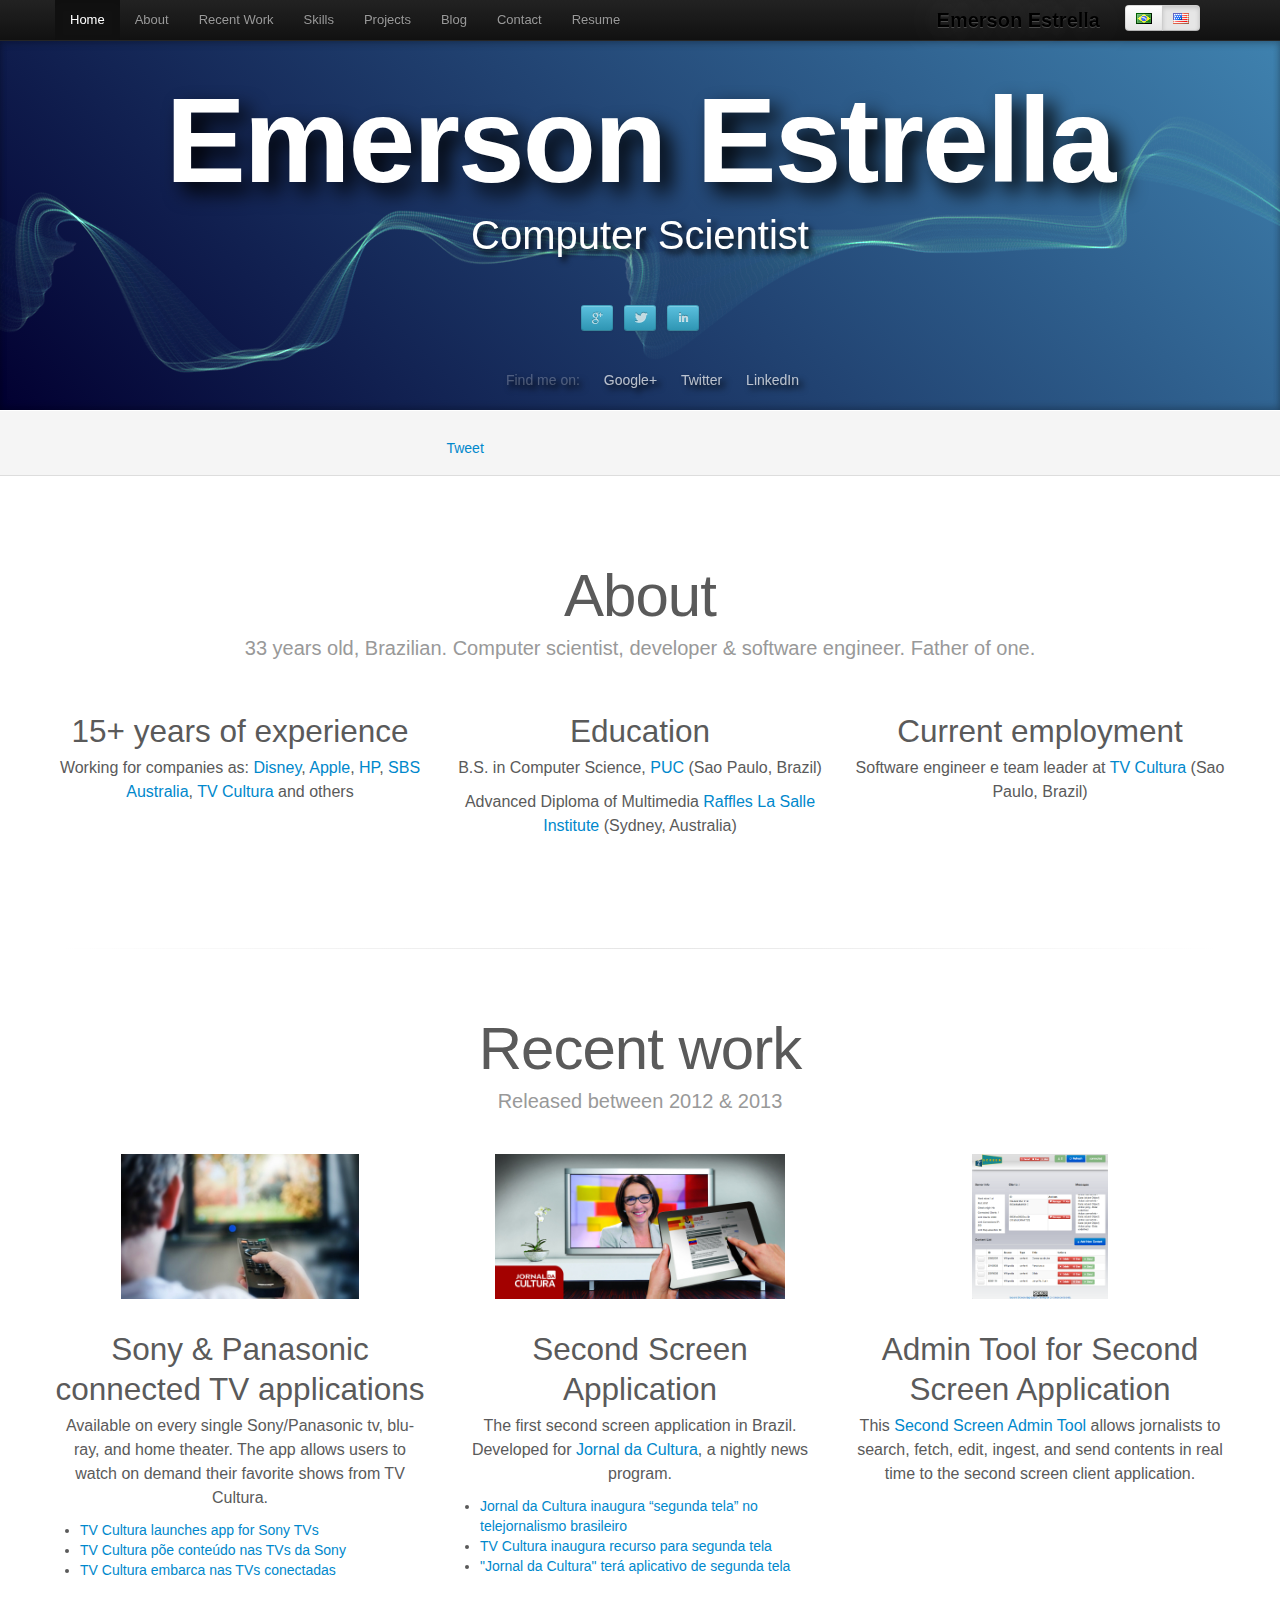
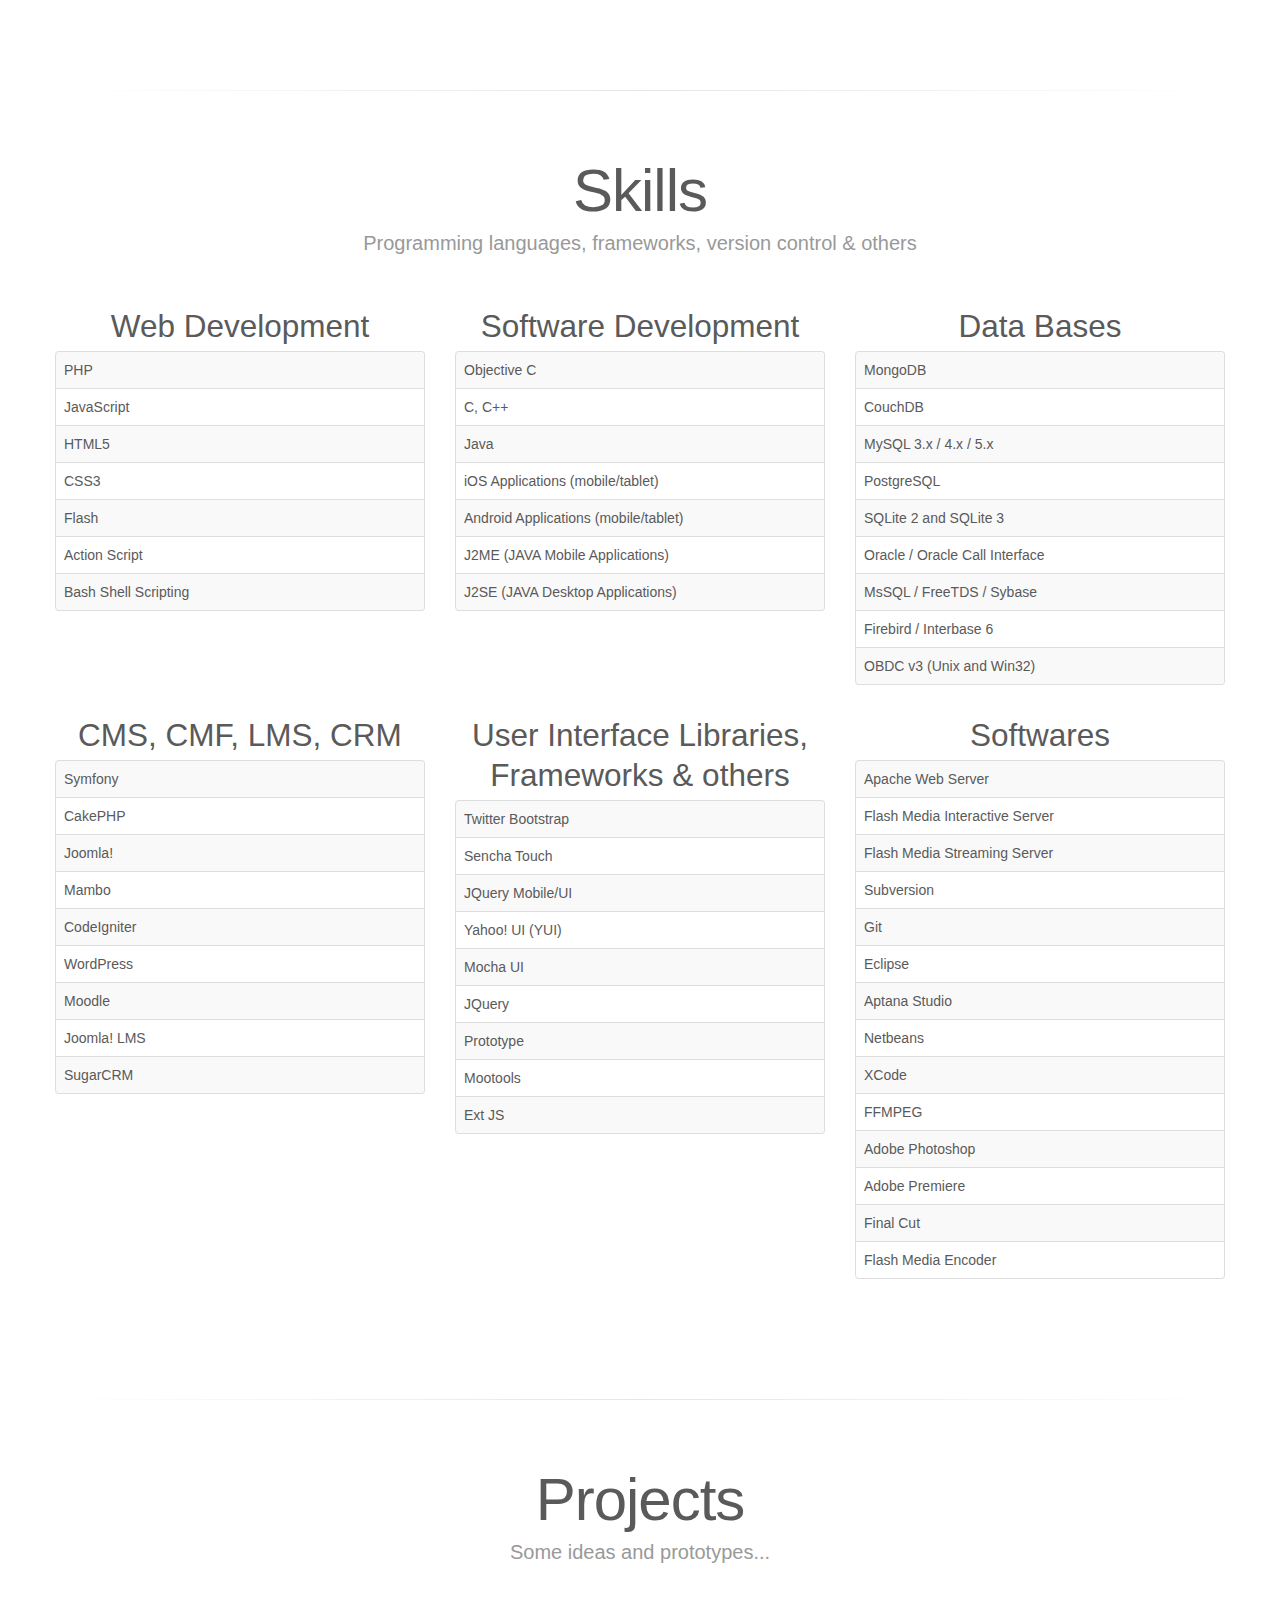
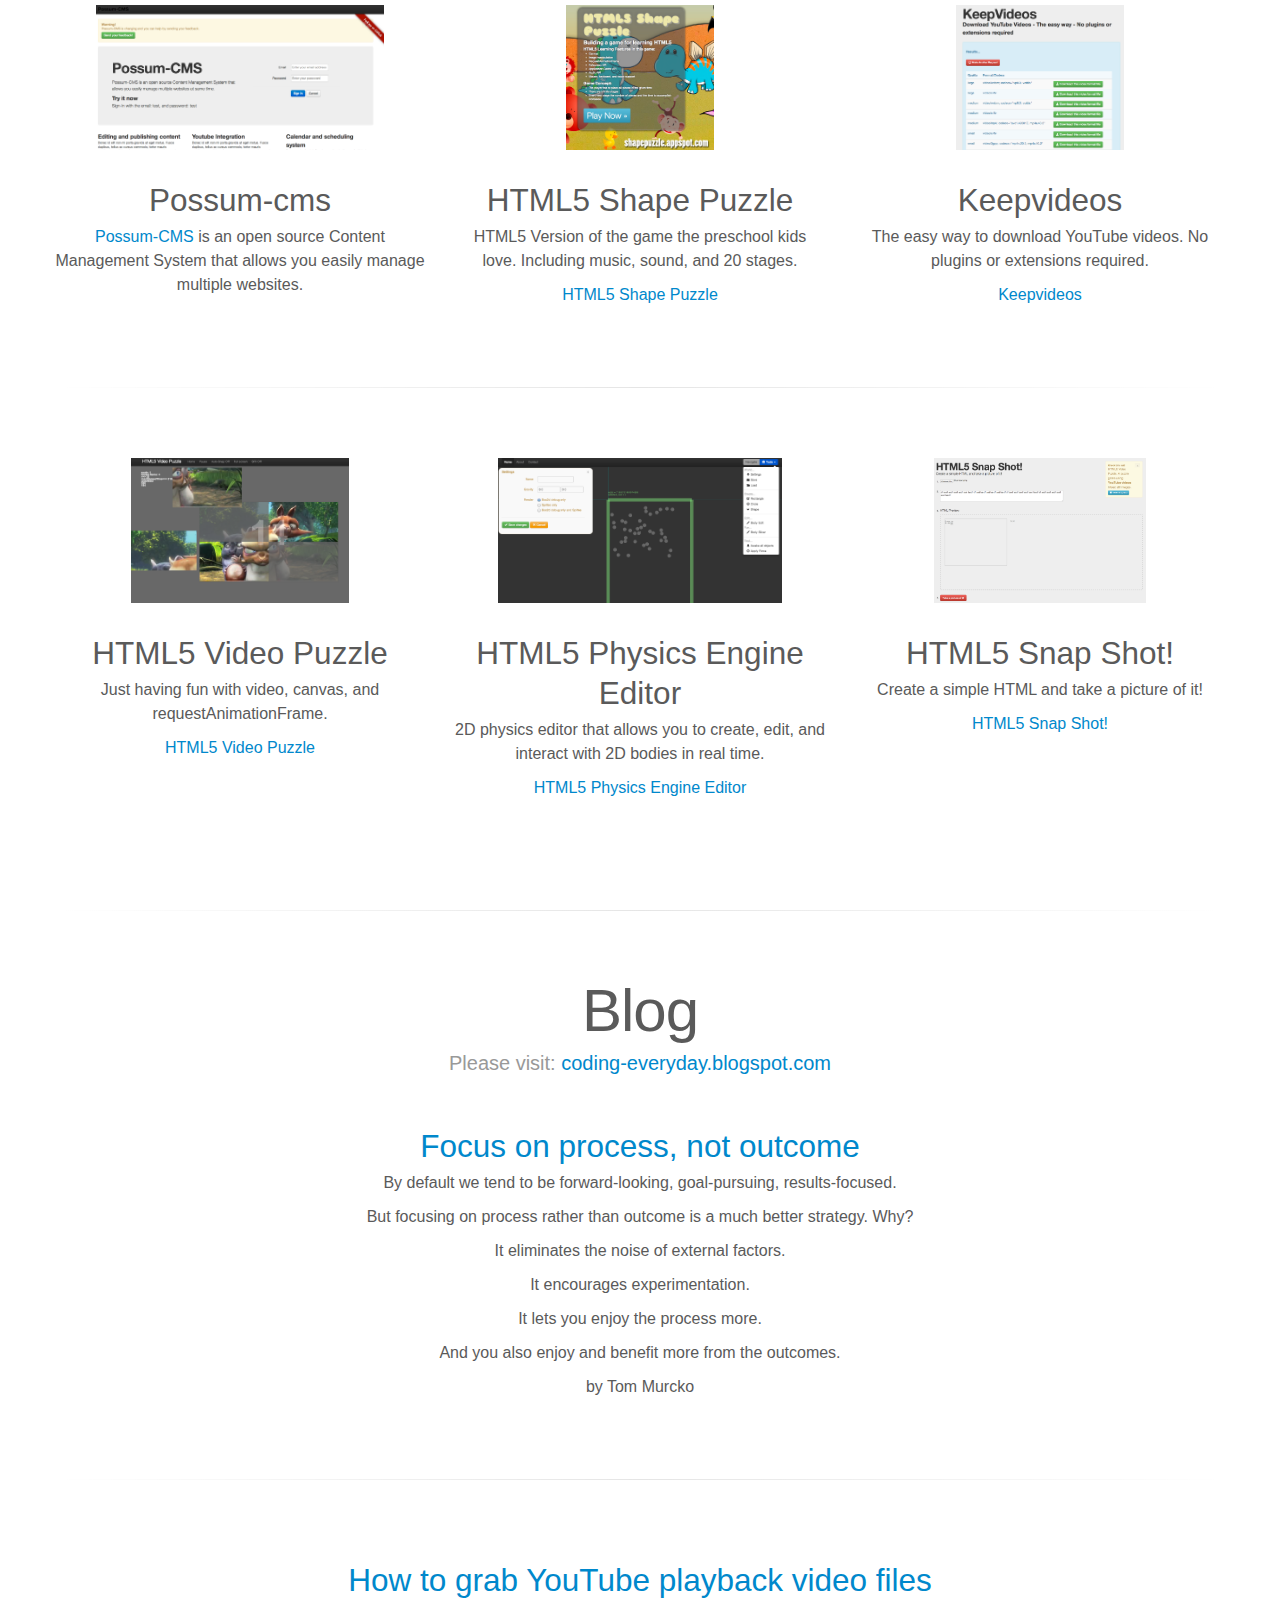
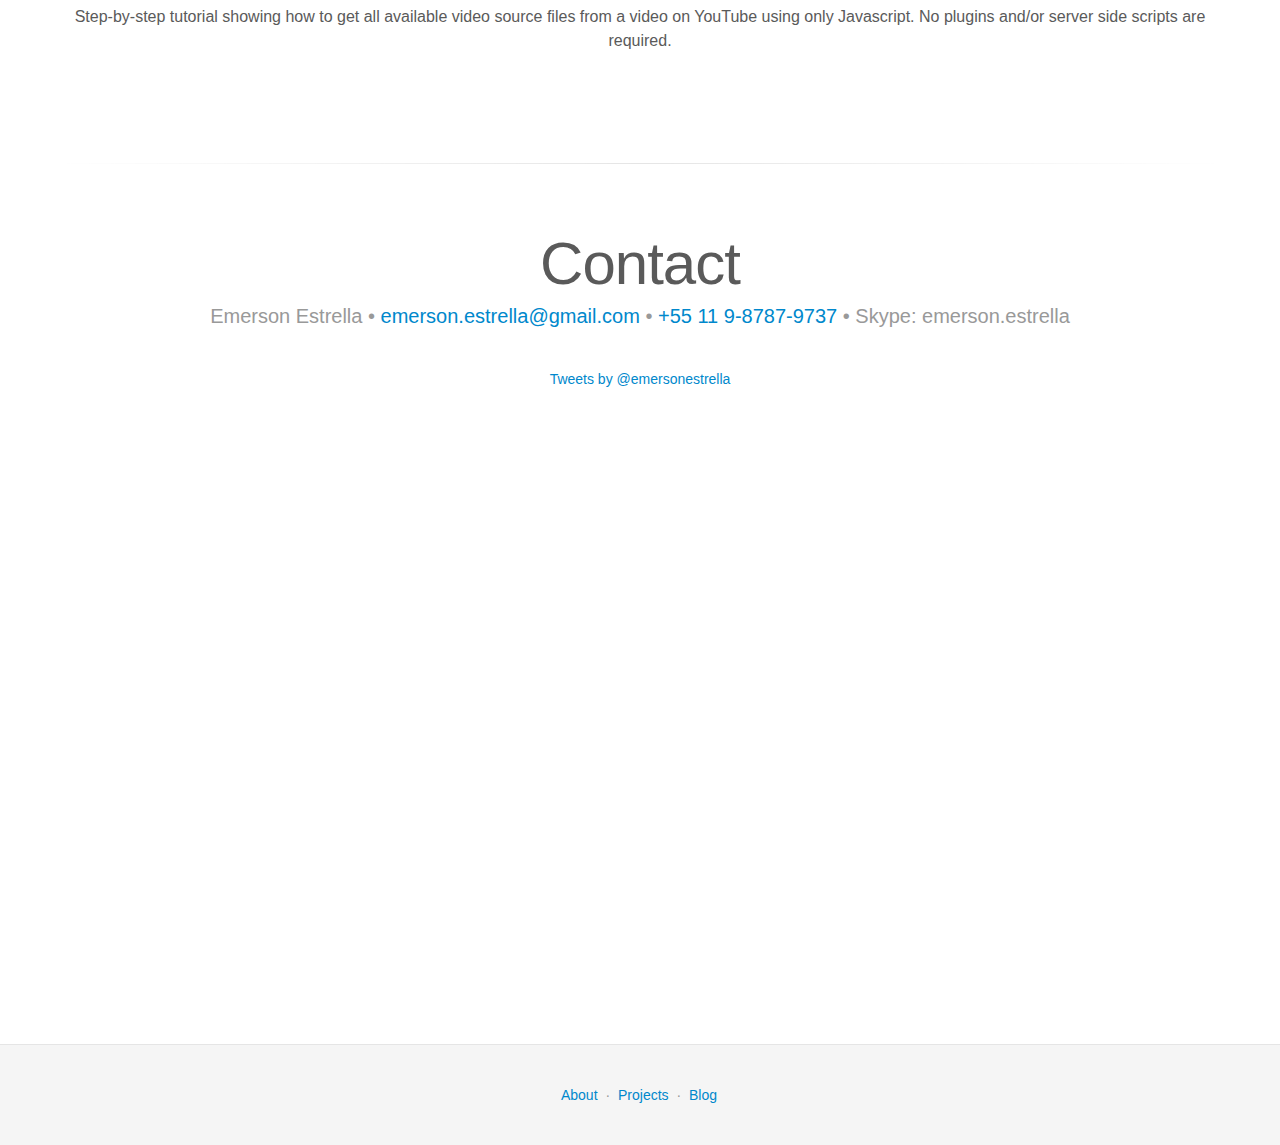
==== index.html @ d23f4866 "updating" ====
<!DOCTYPE html>
<html itemscope itemtype="http://schema.org/Person" lang="en">
  <head>
    <meta charset="utf-8">
    <title>Emerson Estrella - Computer Scientist</title>
    <meta name="viewport" content="width=device-width, initial-scale=1.0">
    <meta name="description" content="Emerson Estrella - Computer scientist">
    <meta name="author" content="Emerson Estrella">

    <meta itemprop="name" content="Emerson Estrella">
    <meta itemprop="description" content="Computer Scientist">

    <!-- Le styles -->
    <link href="assets/css/bootstrap.css" rel="stylesheet">
    <link href="assets/css/bootstrap-responsive.css" rel="stylesheet">
    <link href="assets/css/docs.css" rel="stylesheet">
    <link href="css/font-awesome.min.css" rel="stylesheet">

    <!-- Le HTML5 shim, for IE6-8 support of HTML5 elements -->
    <!--[if lt IE 9]>
      <script src="assets/js/html5shiv.js"></script>
    <![endif]-->

    <!-- Le fav and touch icons -->
    <link rel="apple-touch-icon-precomposed" sizes="144x144" href="assets/ico/apple-touch-icon-144-precomposed.png">
    <link rel="apple-touch-icon-precomposed" sizes="114x114" href="assets/ico/apple-touch-icon-114-precomposed.png">
    <link rel="apple-touch-icon-precomposed" sizes="72x72" href="assets/ico/apple-touch-icon-72-precomposed.png">
    <link rel="apple-touch-icon-precomposed" href="assets/ico/apple-touch-icon-57-precomposed.png">
    <link rel="shortcut icon" href="img/blue-icon.png">

  </head>

  <body data-spy="scroll" data-target=".navbar">

    <!-- Navbar
    ================================================== -->
    <div class="navbar navbar-inverse navbar-fixed-top">
      <div class="navbar-inner">
        <div class="container">
          <button type="button" class="btn btn-navbar" data-toggle="collapse" data-target=".nav-collapse">
            <span class="icon-bar"></span>
            <span class="icon-bar"></span>
            <span class="icon-bar"></span>
          </button>
          <div class="btn-group" style="float: right; margin-right: 25px; margin-left: 25px;">
            <a class="btn btn-small" href="index-pt-br.html"><img src="img/br.png" /></a>
            <a class="btn btn-small active" href="index.html"><img src="img/us.png" /></a>
          </div>
          <a class="brand" href="./index.html">Emerson Estrella</a>
          <div class="nav-collapse collapse">
            <ul class="nav">
              <li class="active">
                <a href="#home">Home</a>
              </li>
              <li>
                <a href="#about">About</a>
              </li>
              <li>
                <a href="#recent-work">Recent Work</a>
              </li>
              <li>
                <a href="#skills">Skills</a>
              </li>
              <li>
                <a href="#projects">Projects</a>
              </li>
              <li>
                <a href="#blog">Blog</a>
              </li>
              <li>
                <a href="#connect">Contact</a>
              </li>
              <li>
                <a href="https://docs.google.com/document/d/1E38NV_8fVCPV4ghg61cnBCFWou186sUDoNOcaRR9n4w/edit?usp=sharing" target="_blank">Resume</a>
              </li>
            </ul>
          </div>
        </div>
      </div>
    </div>

    <section id="home" style="padding-top: 0px;">
      <div id="graphic_holder" class="jumbotron masthead" style="padding: 0px;">
        <canvas id="graphic" style="width: 100%; height: 100%; position: absolute; top: 0; left: 0;"></canvas>
        <div class="container">
          <h1>Emerson Estrella</h1>
          <p>Computer Scientist</p>
          <p>
            <a href="https://plus.google.com/u/0/106482397345579796333/posts" class="btn btn-info btn-small"><i class="icon-google-plus"></i></a>
            <a href="https://twitter.com/emersonestrella" class="btn btn-info btn-small"><i class="icon-twitter"></i></a>
            <!-- <a href="#" class="btn btn-primary btn-small"><i class="icon-facebook icon-white"></i> Facebook</a> -->
            <a href="http://www.linkedin.com/pub/emerson-estrella/14/471/302" class="btn btn-info btn-small"><i class="icon-linkedin"></i></a>
            <!--<a href="#" class="btn btn-info btn-small"><i class="icon-github"></i></a>-->
          </p>
          <ul class="masthead-links">
            <li>
              Find me on: 
            </li>
            <li>
              <a href="https://plus.google.com/u/0/106482397345579796333/posts" target="_blank" title="Google+">Google+</a>
            </li>
            <li>
              <a href="https://twitter.com/emersonestrella" target="_blank" title="Twitter">Twitter</a>
            </li>
            <li>
              <a href="http://www.linkedin.com/pub/emerson-estrella/14/471/302" target="_blank" title="LinkedIn">LinkedIn</a>
            </li><!--
            <li>
              <a href="#">GitHub</a>
            </li>-->
          </ul>
        </div>
      </div>
      <div class="bs-docs-social">
        <div class="container">
          <ul class="bs-docs-social-buttons">
            <li>
              <a href="https://twitter.com/share" class="twitter-share-button" data-url="http://emersonestrella.appspot.com/" data-count="horizontal" data-via="emersonestrella" data-related="mdo:Computer Scientist">Tweet</a>
            </li>
            <li>
              <script src="//platform.linkedin.com/in.js" type="text/javascript"></script>
              <script type="IN/Share" data-url="http://emersonestrella.appspot.com" data-counter="right"></script>
            </li>
            <li>
              <div class="g-plusone" data-size="medium" data-annotation="inline" data-width="140" data-href="http://emersonestrella.appspot.com"></div>
            </li><!--
            <li>
              <iframe class="github-btn" src="http://ghbtns.com/github-btn.html?user=edse&type=follow&count=true" allowtransparency="true" frameborder="0" scrolling="0" width="120px" height="20px"></iframe>
            </li>-->
          </ul>
        </div>
      </div>
    </section>

    <section id="about">
      <div class="container">
        <div class="marketing">
          <h1>About</h1>
            <p class="marketing-byline">33 years old, Brazilian. Computer scientist, developer & software engineer. Father of one.</p>
          <div class="row-fluid">
            <div class="span4">
              <h2>15+ years of experience</h2>
              <p>Working for companies as: <a href="http://disney.com.br">Disney</a>, <a href="http://apple.com.br">Apple</a>, <a href="http://hp.com.br">HP</a>, <a href="http://www.sbs.com.au">SBS Australia</a>, <a href="http://tvcultura.com.br">TV Cultura</a> and others</p>
            </div>
            <div class="span4">
              <h2>Education</h2>
              <p>B.S. in Computer Science, <a href="http://www.pucsp.br">PUC</a> (Sao Paulo, Brazil)</p>
              <p>Advanced Diploma of Multimedia <a href="http://www.raffles.edu.au">Raffles La Salle Institute</a> (Sydney, Australia)</p>
            </div>
            <div class="span4">
              <h2>Current employment</h2>
              <p>Software engineer e team leader at <a href="http://tvcultura.com.br">TV Cultura</a> (Sao Paulo, Brazil)</p>
            </div>
          </div>
        </div>
      </div>
    </section>

    <section id="recent-work">
      <div class="container">
        <div class="marketing">
          <hr class="soften">
          <h1>Recent work</h1>
          <p class="marketing-byline">Released between 2012 & 2013</p>
          <div class="row-fluid">
            <div class="span4">
              <img class="marketing-img" src="img/sonny-app.jpg" />
              <h2>Sony & Panasonic connected TV applications</h2>
              <p>Available on every single Sony/Panasonic tv, blu-ray, and home theater. The app allows users to watch on demand their favorite shows from TV Cultura.</p>
              <p>
                <ul style="text-align: left;">
                  <li><a href="http://www.telecompaper.com/news/tv-cultura-launches-app-for-sony-tvs--907073">TV Cultura launches app for Sony TVs</a></li>
                  <li><a href="http://www.meioemensagem.com.br/home/midia/noticias/2012/11/13/TV-Cultura-poe-conteudo-nas-TVs-da-Sony.html">TV Cultura põe conteúdo nas TVs da Sony</a></li>
                  <li><a href="http://cmais.com.br/tv-cultura-embarca-nas-tvs-conectadas">TV Cultura embarca nas TVs conectadas</a></li>
                </ul>
              </p>
            </div>
            <div class="span4">
              <a href="http://cmais.com.br/segundatela/jornaldacultura"><img class="marketing-img" src="img/segundatela.jpg" /></a>
              <h2>Second Screen Application</h2>
              <p>The first second screen application in Brazil. Developed for <a href="http://cmais.com.br/segundatela/jornaldacultura">Jornal da Cultura</a>, a nightly news program.</p>
              <p>
                <ul style="text-align: left;">
                  <li><a href="http://gjol.net/2013/03/jornal-da-cultura-inaugura-segunda-tela-no-telejornalismo-brasileiro/">Jornal da Cultura inaugura “segunda tela” no telejornalismo brasileiro</a></li>
                  <li><a href="http://planetech.uol.com.br/2013/03/26/tv-cultura-inaugura-recurso-para-segunda-tela/">TV Cultura inaugura recurso para segunda tela</a></li>
                  <li><a href="http://www.telaviva.com.br/22/03/2013/-jornal-da-cultura-tera-aplicativo-de-segunda-tela/tl/333662/news.aspx">"Jornal da Cultura" terá aplicativo de segunda tela</a></li>
                </ul>
              </p>
            </div>
            <div class="span4">
              <img class="marketing-img" src="img/secondscreen-admin.png" />
              <h2>Admin Tool for Second Screen Application</h2>
              <p>This <a href="http://second-screen.appspot.com">Second Screen Admin Tool</a> allows jornalists to search, fetch, edit, ingest, and send contents in real time to the second screen client application.</p>
            </div>
          </div>
        </div>
      </div>
    </section>

    <section id="skills">
      <div class="container">
        <div class="marketing">
          <hr class="soften">
          <h1>Skills</h1>
          <p class="marketing-byline">Programming languages, frameworks, version control & others</p>
          <div class="row-fluid">
            <div class="span4">
              <h2>Web Development</h2>
              <table class="table table-striped table-bordered">
                <tr><td>PHP</td></tr>
                <tr><td>JavaScript</td></tr>
                <tr><td>HTML5</td></tr>
                <tr><td>CSS3</td></tr>
                <tr><td>Flash</td></tr>
                <tr><td>Action Script</td></tr>
                <tr><td>Bash Shell Scripting</td></tr>
              </table>
            </div>
            <div class="span4">
              <h2>Software Development</h2>
              <table class="table table-striped table-bordered">
                <tr><td>Objective C</td></tr>
                <tr><td>C, C++</td></tr>
                <tr><td>Java</td></tr>
                <tr><td>iOS Applications (mobile/tablet) </td></tr>
                <tr><td>Android Applications (mobile/tablet) </td></tr>
                <tr><td>J2ME (JAVA Mobile Applications)</td></tr>
                <tr><td>J2SE (JAVA Desktop Applications)</td></tr>
              </table>
            </div>
            <div class="span4">
              <h2>Data Bases</h2>
              <table class="table table-striped table-bordered">
                <tr><td>MongoDB</td></tr>
                <tr><td>CouchDB</td></tr>
                <tr><td>MySQL 3.x / 4.x / 5.x</td></tr>
                <tr><td>PostgreSQL</td></tr>
                <tr><td>SQLite 2 and SQLite 3</td></tr>
                <tr><td>Oracle / Oracle Call Interface</td></tr>
                <tr><td>MsSQL / FreeTDS / Sybase</td></tr>
                <tr><td>Firebird / Interbase 6</td></tr>
                <tr><td>OBDC v3 (Unix and Win32)</td></tr>
              </table>
            </div>
          </div>
          
          <div class="row-fluid">
            <div class="span4">
              <h2>CMS, CMF, LMS, CRM</h2>
              <table class="table table-striped table-bordered">
                <tr><td>Symfony</td></tr>
                <tr><td>CakePHP</td></tr>
                <tr><td>Joomla!</td></tr>
                <tr><td>Mambo</td></tr>
                <tr><td>CodeIgniter</td></tr>
                <tr><td>WordPress</td></tr>
                <tr><td>Moodle</td></tr>
                <tr><td>Joomla! LMS</td></tr>
                <tr><td>SugarCRM</td></tr>
              </table>
            </div>
            <div class="span4">
              <h2>User Interface Libraries, Frameworks & others</h2>
              <table class="table table-striped table-bordered">
                <tr><td>Twitter Bootstrap</td></tr>
                <tr><td>Sencha Touch</td></tr>
                <tr><td>JQuery Mobile/UI</td></tr>
                <tr><td>Yahoo! UI (YUI)</td></tr>
                <tr><td>Mocha UI</td></tr>
                <tr><td>JQuery</td></tr>
                <tr><td>Prototype</td></tr>
                <tr><td>Mootools</td></tr>
                <tr><td>Ext JS</td></tr>
              </table>
            </div>
            <div class="span4">
              <h2>Softwares</h2>
              <table class="table table-striped table-bordered">
                <tr><td>Apache Web Server</td></tr>
                <tr><td>Flash Media Interactive Server</td></tr>
                <tr><td>Flash Media Streaming Server</td></tr>
                <tr><td>Subversion</td></tr>
                <tr><td>Git</td></tr>
                <tr><td>Eclipse</td></tr>
                <tr><td>Aptana Studio</td></tr>
                <tr><td>Netbeans</td></tr>
                <tr><td>XCode</td></tr>
                <tr><td>FFMPEG</td></tr>
                <tr><td>Adobe Photoshop</td></tr>
                <tr><td>Adobe Premiere</td></tr>
                <tr><td>Final Cut</td></tr>
                <tr><td>Flash Media Encoder</td></tr>
              </table>
            </div>
          </div>
        </div>
      </div>
    </section>

    <section id="projects">
      <div class="container">
        <div class="marketing">
          <hr class="soften">
          <h1>Projects</h1>
          <p class="marketing-byline">Some ideas and prototypes...</p>

          <div class="row-fluid">
            <div class="span4">
              <a href="http://possum-cms.com"><img class="marketing-img" src="img/possum-cms.png"></a>
              <h2>Possum-cms</h2>
              <p><a href="http://possum-cms.com">Possum-CMS</a> is an open source Content Management System that allows you easily manage multiple websites.</p>
            </div>
            <div class="span4">
              <a href="http://shapepuzzle.appspot.com"><img class="marketing-img" src="img/shapepuzzle.png"></a>
              <h2>HTML5 Shape Puzzle</h2>
              <p>HTML5 Version of the game the preschool kids love. Including music, sound, and 20 stages.</p>
              <p><a href="http://shapepuzzle.appspot.com">HTML5 Shape Puzzle</a></p>
            </div>
            <div class="span4">
              <a href="http://keepvideos.appspot.com"><img class="marketing-img" src="img/keepvideos.png"></a>
              <h2>Keepvideos</h2>
              <p>The easy way to download YouTube videos. No plugins or extensions required.</p>
              <p><a href="http://keepvideos.appspot.com">Keepvideos</a></p>
            </div>
          </div>

          <hr class="soften">

          <div class="row-fluid">
            <div class="span4">
              <a href="http://html5videopuzzle.appspot.com" target="_blank"><img class="marketing-img" src="img/videopuzzle.png"></a>
              <h2>HTML5 Video Puzzle</h2>
              <p>Just having fun with video, canvas, and requestAnimationFrame.</p>
              <p><a href="http://html5videopuzzle.appspot.com">HTML5 Video Puzzle</a></p>
            </div>
            <div class="span4">
              <a href="http://html5physics.herokuapp.com/editor" target="_blank"><img class="marketing-img" src="img/physicsengine.png"></a>
              <h2>HTML5 Physics Engine Editor</h2>
              <p>2D physics editor that allows you to create, edit, and interact with 2D bodies in real time.</p>
              <p><a href="http://html5physics.herokuapp.com/editor" target="_blank">HTML5 Physics Engine Editor</a></p>
            </div>
            <div class="span4">
              <a href="http://html5snapshot.appspot.com" target="_blank"><img class="marketing-img" src="img/snapshot.png"></a>
              <h2>HTML5 Snap Shot!</h2>
              <p>Create a simple HTML and take a picture of it!</p>
              <p><a href="http://html5snapshot.appspot.com" target="_blank">HTML5 Snap Shot!</a></p>
            </div>
          </div>

        </div>
      </div>
    </section>

    <section id="blog">
      <div class="container">
        <div class="marketing">
          <hr class="soften">
          <h1>Blog</h1>
          <p class="marketing-byline">Please visit: <a href="http://coding-everyday.blogspot.com" target="_blank">coding-everyday.blogspot.com</a></p>
          <div class="row-fluid">
            <div class="span12">
              <h2><a href="http://coding-everyday.blogspot.com.br/2013/03/focus-on-process-not-outcome.html">Focus on process, not outcome</a></h2>
              <p>By default we tend to be forward-looking, goal-pursuing, results-focused.</p>
              <p>But focusing on process rather than outcome is a much better strategy. Why?</p>
              <p>It eliminates the noise of external factors.</p>
              <p>It encourages experimentation.</p>
              <p>It lets you enjoy the process more.</p>
              <p>And you also enjoy and benefit more from the outcomes.</p>
              <p>by Tom Murcko</p>
            </div>
          </div>
          <hr class="soften">
          <div class="row-fluid">
            <div class="span12">
              <h2><a href="http://coding-everyday.blogspot.com/2013/03/how-to-grab-youtube-playback-video-files.html">How to grab YouTube playback video files</a></h2>
              <p>Step-by-step tutorial showing how to get all available video source files from a video on YouTube using only Javascript. No plugins and/or server side scripts are required.</p>
            </div>
          </div>
        </div>
      </div>
    </section>

    <section id="connect">
      <div class="container">
        <div class="marketing">
          <hr class="soften">
          <h1>Contact</h1>
          <p class="marketing-byline">Emerson Estrella &bull; <a href="mailto:emerson.estrella@gmail.com">emerson.estrella@gmail.com</a> &bull; <a href="tel:987879737">+55 11 9-8787-9737</a> &bull; Skype: emerson.estrella</p>
          <div class="row-fluid">
            <div class="span4">
              <p><div class="g-plus" data-height="69" data-href="//plus.google.com/106482397345579796333" data-rel="author"></div></p>
              <p><script type="IN/MemberProfile" data-id="http://www.linkedin.com/pub/emerson-estrella/14/471/302" data-format="hover" data-text="Emerson Estrella"></script></p>
            </div>
            <div class="span4">
              <a class="twitter-timeline" href="https://twitter.com/emersonestrella" data-widget-id="310872686291189760">Tweets by @emersonestrella</a>
              <script>!function(d,s,id){var js,fjs=d.getElementsByTagName(s)[0];if(!d.getElementById(id)){js=d.createElement(s);js.id=id;js.src="//platform.twitter.com/widgets.js";fjs.parentNode.insertBefore(js,fjs);}}(document,"script","twitter-wjs");</script>
            </div>
            <div class="span4">
              <iframe src="https://docs.google.com/forms/d/182t596yd3ZCEiqlyPllxEUksNb6L-RFnxrLbzdoKyOU/viewform?embedded=true" width="320" height="600" frameborder="0" marginheight="0" marginwidth="0">Loading...</iframe>
            </div>
          </div>
        </div>
      </div>
    </section>

    <!-- Footer
    ================================================== -->
    <footer class="footer">
      <div class="container">
        <ul class="footer-links">
          <li><a href="#about">About</a></li>
          <li class="muted">&middot;</li>
          <li><a href="#projects">Projects</a></li>
          <li class="muted">&middot;</li>
          <li><a href="http://coding-everyday.blogspot.com" target="_blank">Blog</a></li>
        </ul>
      </div>
    </footer>

    <!-- Le javascript
    ================================================== -->
    <!-- Placed at the end of the document so the pages load faster -->
    <script type="text/javascript" src="http://platform.twitter.com/widgets.js"></script>
    <script src="assets/js/jquery.js"></script>
    <script src="assets/js/bootstrap-transition.js"></script>
    <script src="assets/js/bootstrap-alert.js"></script>
    <script src="assets/js/bootstrap-modal.js"></script>
    <script src="assets/js/bootstrap-dropdown.js"></script>
    <script src="assets/js/bootstrap-scrollspy.js"></script>
    <script src="assets/js/bootstrap-tab.js"></script>
    <script src="assets/js/bootstrap-tooltip.js"></script>
    <script src="assets/js/bootstrap-popover.js"></script>
    <script src="assets/js/bootstrap-button.js"></script>
    <script src="assets/js/bootstrap-collapse.js"></script>
    <script src="assets/js/bootstrap-carousel.js"></script>
    <script src="assets/js/bootstrap-affix.js"></script>

    <script src="assets/js/application.js"></script>

    <!-- Place this tag after the last +1 button tag. -->
    <script type="text/javascript">
      (function() {
        var po = document.createElement('script'); po.type = 'text/javascript'; po.async = true;
        po.src = 'https://apis.google.com/js/plusone.js';
        var s = document.getElementsByTagName('script')[0]; s.parentNode.insertBefore(po, s);
      })();
    </script>

    <script type="text/javascript">
      var _gaq = _gaq || [];
      _gaq.push(['_setAccount', 'UA-39175840-1']);
      _gaq.push(['_trackPageview']);
      (function() {
        var ga = document.createElement('script'); ga.type = 'text/javascript'; ga.async = true;
        ga.src = ('https:' == document.location.protocol ? 'https://ssl' : 'http://www') + '.google-analytics.com/ga.js';
        var s = document.getElementsByTagName('script')[0]; s.parentNode.insertBefore(ga, s);
      })();
    </script>

  </body>
</html>
---- assets/css/docs.css ----
/* Add additional stylesheets below
-------------------------------------------------- */
/*
  Bootstrap's documentation styles
  Special styles for presenting Bootstrap's documentation and examples
*/



/* Body and structure
-------------------------------------------------- */

body {
  position: relative;
  padding-top: 40px;
}

/* Code in headings */
h3 code {
  font-size: 14px;
  font-weight: normal;
}



/* Tweak navbar brand link to be super sleek
-------------------------------------------------- */
body > .navbar {
  font-size: 13px;
}

/* Change the docs' brand */
body > .navbar .brand {
  padding-right: 0;
  padding-left: 0;
  margin-left: 20px;
  float: right;
  font-weight: bold;
  color: #000;
  text-shadow: 0 1px 0 rgba(255,255,255,.2), 0 0 40px rgba(255,255,255,.425);
  -webkit-transition: all .2s linear;
     -moz-transition: all .2s linear;
          transition: all .2s linear;
}
body > .navbar .brand:hover {
  text-decoration: none;
  text-shadow: 0 1px 0 rgba(255,255,255,.1), 0 0 30px rgba(255,255,255,.4);
}


/* Sections
-------------------------------------------------- */

/* padding for in-page bookmarks and fixed navbar */
section {
  padding-top: 30px;
}
section > .page-header,
section > .lead {
  color: #5a5a5a;
}
section > ul li {
  margin-bottom: 5px;
}

/* Separators (hr) */
.bs-docs-separator {
  margin: 40px 0 39px;
}

/* Faded out hr */
hr.soften {
  height: 1px;
  margin: 70px 0;
  background-image: -webkit-linear-gradient(left, rgba(0,0,0,0), rgba(0,0,0,.1), rgba(0,0,0,0));
  background-image:    -moz-linear-gradient(left, rgba(0,0,0,0), rgba(0,0,0,.1), rgba(0,0,0,0));
  background-image:     -ms-linear-gradient(left, rgba(0,0,0,0), rgba(0,0,0,.1), rgba(0,0,0,0));
  background-image:      -o-linear-gradient(left, rgba(0,0,0,0), rgba(0,0,0,.1), rgba(0,0,0,0));
  border: 0;
}



/* Jumbotrons
-------------------------------------------------- */

/* Base class
------------------------- */
.jumbotron {
  position: relative;
  padding: 40px 0;
  color: #fff;
  text-align: center;
  text-shadow: 0 1px 3px rgba(0,0,0,.4), 0 0 30px rgba(0,0,0,.075);
  background: #020031; /* Old browsers */
  background: -moz-linear-gradient(45deg,  #020031 0%, #3F82AF 100%); /* FF3.6+ */
  background: -webkit-gradient(linear, left bottom, right top, color-stop(0%,#020031), color-stop(100%,#3F82AF)); /* Chrome,Safari4+ */
  background: -webkit-linear-gradient(45deg,  #020031 0%,#3F82AF 100%); /* Chrome10+,Safari5.1+ */
  background: -o-linear-gradient(45deg,  #020031 0%,#3F82AF 100%); /* Opera 11.10+ */
  background: -ms-linear-gradient(45deg,  #020031 0%,#3F82AF 100%); /* IE10+ */
  background: linear-gradient(45deg,  #020031 0%,#3F82AF 100%); /* W3C */
  filter: progid:DXImageTransform.Microsoft.gradient( startColorstr='#020031', endColorstr='#3F82AF',GradientType=1 ); /* IE6-9 fallback on horizontal gradient */
  -webkit-box-shadow: inset 0 3px 7px rgba(0,0,0,.2), inset 0 -3px 7px rgba(0,0,0,.2);
     -moz-box-shadow: inset 0 3px 7px rgba(0,0,0,.2), inset 0 -3px 7px rgba(0,0,0,.2);
          box-shadow: inset 0 3px 7px rgba(0,0,0,.2), inset 0 -3px 7px rgba(0,0,0,.2);
}
.jumbotron h1 {
  font-size: 80px;
  font-weight: bold;
  letter-spacing: -1px;
  line-height: 1;
}
.jumbotron p {
  font-size: 24px;
  font-weight: 300;
  line-height: 1.25;
  margin-bottom: 30px;
}

/* Link styles (used on .masthead-links as well) */
.jumbotron .btn {
  width: 10px;
}

.jumbotron a {
  color: #fff;
  color: rgba(255,255,255,.7);
  -webkit-transition: all .2s ease-in-out;
     -moz-transition: all .2s ease-in-out;
          transition: all .2s ease-in-out;
}
.jumbotron a:hover {
  color: #fff;
  text-shadow: 0 0 10px rgba(255,255,255,.7);
}

/* Download button
.masthead .btn {
  padding: 19px 24px;
  font-size: 24px;
  font-weight: 200;
  color: #fff;
  border: 0;
  -webkit-border-radius: 6px;
     -moz-border-radius: 6px;
          border-radius: 6px;
  -webkit-box-shadow: inset 0 1px 0 rgba(255,255,255,.1), 0 1px 5px rgba(0,0,0,.25);
     -moz-box-shadow: inset 0 1px 0 rgba(255,255,255,.1), 0 1px 5px rgba(0,0,0,.25);
          box-shadow: inset 0 1px 0 rgba(255,255,255,.1), 0 1px 5px rgba(0,0,0,.25);
  -webkit-transition: none;
     -moz-transition: none;
          transition: none;
}
*/

.masthead .btn:hover {
  -webkit-box-shadow: inset 0 1px 0 rgba(255,255,255,.1), 0 1px 5px rgba(0,0,0,.25);
     -moz-box-shadow: inset 0 1px 0 rgba(255,255,255,.1), 0 1px 5px rgba(0,0,0,.25);
          box-shadow: inset 0 1px 0 rgba(255,255,255,.1), 0 1px 5px rgba(0,0,0,.25);
}
.masthead .btn:active {
  -webkit-box-shadow: inset 0 2px 4px rgba(0,0,0,.1), 0 1px 0 rgba(255,255,255,.1);
     -moz-box-shadow: inset 0 2px 4px rgba(0,0,0,.1), 0 1px 0 rgba(255,255,255,.1);
          box-shadow: inset 0 2px 4px rgba(0,0,0,.1), 0 1px 0 rgba(255,255,255,.1);
}


/* Pattern overlay
------------------------- */
.jumbotron .container {
  position: relative;
  z-index: 2;
}
.jumbotron:after {
  content: '';
  display: block;
  position: absolute;
  top: 0;
  right: 0;
  bottom: 0;
  left: 0;
  /*background: url(../img/bs-docs-masthead-pattern.png) repeat center center;*/
  opacity: .4;
}
@media
only screen and (-webkit-min-device-pixel-ratio: 2),
only screen and (   min--moz-device-pixel-ratio: 2),
only screen and (     -o-min-device-pixel-ratio: 2/1) {

  .jumbotron:after {
    background-size: 150px 150px;
  }

}

/* Masthead (docs home)
------------------------- */
.masthead {
  padding: 70px 0 80px;
  margin-bottom: 0;
  color: #fff;
}
.masthead h1 {
  font-size: 120px;
  line-height: 1;
  letter-spacing: -2px;
  text-shadow: 10px 10px 20px black;
  padding-top: 30px;
}
.masthead p {
  font-size: 40px;
  font-weight: 200;
  line-height: 1.25;
  text-shadow: 4px 4px 6px black;
}

/* Textual links in masthead */
.masthead-links {
  margin-bottom: 20px;
  list-style: none;
}
.masthead-links li {
  display: inline;
  padding: 0 10px;
  color: rgba(255,255,255,.25);
  text-shadow: 4px 4px 6px black;
}

/* Social proof buttons from GitHub & Twitter */
.bs-docs-social {
  padding: 15px 0;
  text-align: center;
  background-color: #f5f5f5;
  border-top: 1px solid #fff;
  border-bottom: 1px solid #ddd;
}

/* Quick links on Home */
.bs-docs-social-buttons {
  margin-left: 0;
  margin-bottom: 0;
  padding-left: 0;
  list-style: none;
}
.bs-docs-social-buttons li {
  margin-top: 10px !important;
  width: 155px;
  display: inline-block;
  padding: 5px 8px;
  line-height: 1;
  *display: inline;
  *zoom: 1;
}

/* Subhead (other pages)
------------------------- */
.subhead {
  text-align: left;
  border-bottom: 1px solid #ddd;
}
.subhead h1 {
  font-size: 60px;
}
.subhead p {
  margin-bottom: 20px;
}
.subhead .navbar {
  display: none;
}



/* Marketing section of Overview
-------------------------------------------------- */

.marketing {
  text-align: center;
  color: #5a5a5a;
}
.marketing h1 {
  margin: 60px 0 10px;
  font-size: 60px;
  font-weight: 200;
  line-height: 1;
  letter-spacing: -1px;
}
.marketing h2 {
  font-weight: 200;
  margin-bottom: 5px;
}
.marketing p {
  font-size: 16px;
  line-height: 1.5;
}
.marketing .marketing-byline {
  margin-bottom: 40px;
  font-size: 20px;
  font-weight: 300;
  line-height: 1.25;
  color: #999;
}
.marketing-img {
  display: block;
  margin: 0 auto 30px;
  max-height: 145px;
}



/* Footer
-------------------------------------------------- */

.footer {
  text-align: center;
  padding: 30px 0;
  margin-top: 70px;
  border-top: 1px solid #e5e5e5;
  background-color: #f5f5f5;
}
.footer p {
  margin-bottom: 0;
  color: #777;
}
.footer-links {
  margin: 10px 0;
}
.footer-links li {
  display: inline;
  padding: 0 2px;
}
.footer-links li:first-child {
  padding-left: 0;
}



/* Special grid styles
-------------------------------------------------- */

.show-grid {
  margin-top: 10px;
  margin-bottom: 20px;
}
.show-grid [class*="span"] {
  background-color: #eee;
  text-align: center;
  -webkit-border-radius: 3px;
     -moz-border-radius: 3px;
          border-radius: 3px;
  min-height: 40px;
  line-height: 40px;
}
.show-grid [class*="span"]:hover {
  background-color: #ddd;
}
.show-grid .show-grid {
  margin-top: 0;
  margin-bottom: 0;
}
.show-grid .show-grid [class*="span"] {
  margin-top: 5px;
}
.show-grid [class*="span"] [class*="span"] {
  background-color: #ccc;
}
.show-grid [class*="span"] [class*="span"] [class*="span"] {
  background-color: #999;
}



/* Mini layout previews
-------------------------------------------------- */
.mini-layout {
  border: 1px solid #ddd;
  -webkit-border-radius: 6px;
     -moz-border-radius: 6px;
          border-radius: 6px;
  -webkit-box-shadow: 0 1px 2px rgba(0,0,0,.075);
     -moz-box-shadow: 0 1px 2px rgba(0,0,0,.075);
          box-shadow: 0 1px 2px rgba(0,0,0,.075);
}
.mini-layout,
.mini-layout .mini-layout-body,
.mini-layout.fluid .mini-layout-sidebar {
  height: 300px;
}
.mini-layout {
  margin-bottom: 20px;
  padding: 9px;
}
.mini-layout div {
  -webkit-border-radius: 3px;
     -moz-border-radius: 3px;
          border-radius: 3px;
}
.mini-layout .mini-layout-body {
  background-color: #dceaf4;
  margin: 0 auto;
  width: 70%;
}
.mini-layout.fluid .mini-layout-sidebar,
.mini-layout.fluid .mini-layout-header,
.mini-layout.fluid .mini-layout-body {
  float: left;
}
.mini-layout.fluid .mini-layout-sidebar {
  background-color: #bbd8e9;
  width: 20%;
}
.mini-layout.fluid .mini-layout-body {
  width: 77.5%;
  margin-left: 2.5%;
}



/* Download page
-------------------------------------------------- */

.download .page-header {
  margin-top: 36px;
}
.page-header .toggle-all {
  margin-top: 5px;
}

/* Space out h3s when following a section */
.download h3 {
  margin-bottom: 5px;
}
.download-builder input + h3,
.download-builder .checkbox + h3 {
  margin-top: 9px;
}

/* Fields for variables */
.download-builder input[type=text] {
  margin-bottom: 9px;
  font-family: Menlo, Monaco, "Courier New", monospace;
  font-size: 12px;
  color: #d14;
}
.download-builder input[type=text]:focus {
  background-color: #fff;
}

/* Custom, larger checkbox labels */
.download .checkbox {
  padding: 6px 10px 6px 25px;
  font-size: 13px;
  line-height: 18px;
  color: #555;
  background-color: #f9f9f9;
  -webkit-border-radius: 3px;
     -moz-border-radius: 3px;
          border-radius: 3px;
  cursor: pointer;
}
.download .checkbox:hover {
  color: #333;
  background-color: #f5f5f5;
}
.download .checkbox small {
  font-size: 12px;
  color: #777;
}

/* Variables section */
#variables label {
  margin-bottom: 0;
}

/* Giant download button */
.download-btn {
  margin: 36px 0 108px;
}
#download p,
#download h4 {
  max-width: 50%;
  margin: 0 auto;
  color: #999;
  text-align: center;
}
#download h4 {
  margin-bottom: 0;
}
#download p {
  margin-bottom: 18px;
}
.download-btn .btn {
  display: block;
  width: auto;
  padding: 19px 24px;
  margin-bottom: 27px;
  font-size: 30px;
  line-height: 1;
  text-align: center;
  -webkit-border-radius: 6px;
     -moz-border-radius: 6px;
          border-radius: 6px;
}



/* Misc
-------------------------------------------------- */

/* Make tables spaced out a bit more */
h2 + table,
h3 + table,
h4 + table,
h2 + .row {
  margin-top: 5px;
}

/* Example sites showcase */
.example-sites {
  xmargin-left: 20px;
}
.example-sites img {
  max-width: 100%;
  margin: 0 auto;
}

.scrollspy-example {
  height: 200px;
  overflow: auto;
  position: relative;
}


/* Fake the :focus state to demo it */
.focused {
  border-color: rgba(82,168,236,.8);
  -webkit-box-shadow: inset 0 1px 3px rgba(0,0,0,.1), 0 0 8px rgba(82,168,236,.6);
     -moz-box-shadow: inset 0 1px 3px rgba(0,0,0,.1), 0 0 8px rgba(82,168,236,.6);
          box-shadow: inset 0 1px 3px rgba(0,0,0,.1), 0 0 8px rgba(82,168,236,.6);
  outline: 0;
}

/* For input sizes, make them display block */
.docs-input-sizes select,
.docs-input-sizes input[type=text] {
  display: block;
  margin-bottom: 9px;
}

/* Icons
------------------------- */
.the-icons {
  margin-left: 0;
  list-style: none;
}
.the-icons li {
  float: left;
  width: 25%;
  line-height: 25px;
}
.the-icons i:hover {
  background-color: rgba(255,0,0,.25);
}

/* Example page
------------------------- */
.bootstrap-examples h4 {
  margin: 10px 0 5px;
}
.bootstrap-examples p {
  font-size: 13px;
  line-height: 18px;
}
.bootstrap-examples .thumbnail {
  margin-bottom: 9px;
  background-color: #fff;
}



/* Bootstrap code examples
-------------------------------------------------- */

/* Base class */
.bs-docs-example {
  position: relative;
  margin: 15px 0;
  padding: 39px 19px 14px;
  *padding-top: 19px;
  background-color: #fff;
  border: 1px solid #ddd;
  -webkit-border-radius: 4px;
     -moz-border-radius: 4px;
          border-radius: 4px;
}

/* Echo out a label for the example */
.bs-docs-example:after {
  content: "Example";
  position: absolute;
  top: -1px;
  left: -1px;
  padding: 3px 7px;
  font-size: 12px;
  font-weight: bold;
  background-color: #f5f5f5;
  border: 1px solid #ddd;
  color: #9da0a4;
  -webkit-border-radius: 4px 0 4px 0;
     -moz-border-radius: 4px 0 4px 0;
          border-radius: 4px 0 4px 0;
}

/* Remove spacing between an example and it's code */
.bs-docs-example + .prettyprint {
  margin-top: -20px;
  padding-top: 15px;
}

/* Tweak examples
------------------------- */
.bs-docs-example > p:last-child {
  margin-bottom: 0;
}
.bs-docs-example .table,
.bs-docs-example .progress,
.bs-docs-example .well,
.bs-docs-example .alert,
.bs-docs-example .hero-unit,
.bs-docs-example .pagination,
.bs-docs-example .navbar,
.bs-docs-example > .nav,
.bs-docs-example blockquote {
  margin-bottom: 5px;
}
.bs-docs-example .pagination {
  margin-top: 0;
}
.bs-navbar-top-example,
.bs-navbar-bottom-example {
  z-index: 1;
  padding: 0;
  height: 90px;
  overflow: hidden; /* cut the drop shadows off */
}
.bs-navbar-top-example .navbar-fixed-top,
.bs-navbar-bottom-example .navbar-fixed-bottom {
  margin-left: 0;
  margin-right: 0;
}
.bs-navbar-top-example {
  -webkit-border-radius: 0 0 4px 4px;
     -moz-border-radius: 0 0 4px 4px;
          border-radius: 0 0 4px 4px;
}
.bs-navbar-top-example:after {
  top: auto;
  bottom: -1px;
  -webkit-border-radius: 0 4px 0 4px;
     -moz-border-radius: 0 4px 0 4px;
          border-radius: 0 4px 0 4px;
}
.bs-navbar-bottom-example {
  -webkit-border-radius: 4px 4px 0 0;
     -moz-border-radius: 4px 4px 0 0;
          border-radius: 4px 4px 0 0;
}
.bs-navbar-bottom-example .navbar {
  margin-bottom: 0;
}
form.bs-docs-example {
  padding-bottom: 19px;
}

/* Images */
.bs-docs-example-images img {
  margin: 10px;
  display: inline-block;
}

/* Tooltips */
.bs-docs-tooltip-examples {
  text-align: center;
  margin: 0 0 10px;
  list-style: none;
}
.bs-docs-tooltip-examples li {
  display: inline;
  padding: 0 10px;
}

/* Popovers */
.bs-docs-example-popover {
  padding-bottom: 24px;
  background-color: #f9f9f9;
}
.bs-docs-example-popover .popover {
  position: relative;
  display: block;
  float: left;
  width: 260px;
  margin: 20px;
}

/* Dropdowns */
.bs-docs-example-submenus {
  min-height: 180px;
}
.bs-docs-example-submenus > .pull-left + .pull-left {
  margin-left: 20px;
}
.bs-docs-example-submenus .dropup > .dropdown-menu,
.bs-docs-example-submenus .dropdown > .dropdown-menu {
  display: block;
  position: static;
  margin-bottom: 5px;
  *width: 180px;
}



/* Responsive docs
-------------------------------------------------- */

/* Utility classes table
------------------------- */
.responsive-utilities th small {
  display: block;
  font-weight: normal;
  color: #999;
}
.responsive-utilities tbody th {
  font-weight: normal;
}
.responsive-utilities td {
  text-align: center;
}
.responsive-utilities td.is-visible {
  color: #468847;
  background-color: #dff0d8 !important;
}
.responsive-utilities td.is-hidden {
  color: #ccc;
  background-color: #f9f9f9 !important;
}

/* Responsive tests
------------------------- */
.responsive-utilities-test {
  margin-top: 5px;
  margin-left: 0;
  list-style: none;
  overflow: hidden; /* clear floats */
}
.responsive-utilities-test li {
  position: relative;
  float: left;
  width: 25%;
  height: 43px;
  font-size: 14px;
  font-weight: bold;
  line-height: 43px;
  color: #999;
  text-align: center;
  border: 1px solid #ddd;
  -webkit-border-radius: 4px;
     -moz-border-radius: 4px;
          border-radius: 4px;
}
.responsive-utilities-test li + li {
  margin-left: 10px;
}
.responsive-utilities-test span {
  position: absolute;
  top:    -1px;
  left:   -1px;
  right:  -1px;
  bottom: -1px;
  -webkit-border-radius: 4px;
     -moz-border-radius: 4px;
          border-radius: 4px;
}
.responsive-utilities-test span {
  color: #468847;
  background-color: #dff0d8;
  border: 1px solid #d6e9c6;
}



/* Sidenav for Docs
-------------------------------------------------- */

.bs-docs-sidenav {
  width: 228px;
  margin: 30px 0 0;
  padding: 0;
  background-color: #fff;
  -webkit-border-radius: 6px;
     -moz-border-radius: 6px;
          border-radius: 6px;
  -webkit-box-shadow: 0 1px 4px rgba(0,0,0,.065);
     -moz-box-shadow: 0 1px 4px rgba(0,0,0,.065);
          box-shadow: 0 1px 4px rgba(0,0,0,.065);
}
.bs-docs-sidenav > li > a {
  display: block;
  width: 190px \9;
  margin: 0 0 -1px;
  padding: 8px 14px;
  border: 1px solid #e5e5e5;
}
.bs-docs-sidenav > li:first-child > a {
  -webkit-border-radius: 6px 6px 0 0;
     -moz-border-radius: 6px 6px 0 0;
          border-radius: 6px 6px 0 0;
}
.bs-docs-sidenav > li:last-child > a {
  -webkit-border-radius: 0 0 6px 6px;
     -moz-border-radius: 0 0 6px 6px;
          border-radius: 0 0 6px 6px;
}
.bs-docs-sidenav > .active > a {
  position: relative;
  z-index: 2;
  padding: 9px 15px;
  border: 0;
  text-shadow: 0 1px 0 rgba(0,0,0,.15);
  -webkit-box-shadow: inset 1px 0 0 rgba(0,0,0,.1), inset -1px 0 0 rgba(0,0,0,.1);
     -moz-box-shadow: inset 1px 0 0 rgba(0,0,0,.1), inset -1px 0 0 rgba(0,0,0,.1);
          box-shadow: inset 1px 0 0 rgba(0,0,0,.1), inset -1px 0 0 rgba(0,0,0,.1);
}
/* Chevrons */
.bs-docs-sidenav .icon-chevron-right {
  float: right;
  margin-top: 2px;
  margin-right: -6px;
  opacity: .25;
}
.bs-docs-sidenav > li > a:hover {
  background-color: #f5f5f5;
}
.bs-docs-sidenav a:hover .icon-chevron-right {
  opacity: .5;
}
.bs-docs-sidenav .active .icon-chevron-right,
.bs-docs-sidenav .active a:hover .icon-chevron-right {
  background-image: url(../img/glyphicons-halflings-white.png);
  opacity: 1;
}
.bs-docs-sidenav.affix {
  top: 40px;
}
.bs-docs-sidenav.affix-bottom {
  position: absolute;
  top: auto;
  bottom: 270px;
}




/* Responsive
-------------------------------------------------- */

/* Desktop large
------------------------- */
@media (min-width: 1200px) {
  .bs-docs-container {
    max-width: 970px;
  }
  .bs-docs-sidenav {
    width: 258px;
  }
  .bs-docs-sidenav > li > a {
    width: 230px \9; /* Override the previous IE8-9 hack */
  }
}

/* Desktop
------------------------- */
@media (max-width: 980px) {
  /* Unfloat brand */
  body > .navbar-fixed-top .brand {
    float: left;
    margin-left: 0;
    padding-left: 10px;
    padding-right: 10px;
  }

  /* Inline-block quick links for more spacing */
  .quick-links li {
    display: inline-block;
    margin: 5px;
  }

  /* When affixed, space properly */
  .bs-docs-sidenav {
    top: 0;
    width: 218px;
    margin-top: 30px;
    margin-right: 0;
  }
}

/* Tablet to desktop
------------------------- */
@media (min-width: 768px) and (max-width: 979px) {
  /* Remove any padding from the body */
  body {
    padding-top: 0;
  }
  /* Widen masthead and social buttons to fill body padding */
  .jumbotron {
    margin-top: -20px; /* Offset bottom margin on .navbar */
  }
  /* Adjust sidenav width */
  .bs-docs-sidenav {
    width: 166px;
    margin-top: 20px;
  }
  .bs-docs-sidenav.affix {
    top: 0;
  }
}

/* Tablet
------------------------- */
@media (max-width: 767px) {
  /* Remove any padding from the body */
  body {
    padding-top: 0;
  }

  /* Widen masthead and social buttons to fill body padding */
  .jumbotron {
    padding: 40px 20px;
    margin-top:   -20px; /* Offset bottom margin on .navbar */
    margin-right: -20px;
    margin-left:  -20px;
  }
  .masthead h1 {
    font-size: 90px;
  }
  .masthead p {
    font-size: 24px;
  }
  .marketing .span4 {
    margin-bottom: 40px;
  }
  .bs-docs-social {
    margin: 0 -20px;
  }

  /* Space out the show-grid examples */
  .show-grid [class*="span"] {
    margin-bottom: 5px;
  }

  /* Sidenav */
  .bs-docs-sidenav {
    width: auto;
    margin-bottom: 20px;
  }
  .bs-docs-sidenav.affix {
    position: static;
    width: auto;
    top: 0;
  }

  /* Unfloat the back to top link in footer */
  .footer {
    margin-left: -20px;
    margin-right: -20px;
    padding-left: 20px;
    padding-right: 20px;
  }
  .footer p {
    margin-bottom: 9px;
  }
}

/* Landscape phones
------------------------- */
@media (max-width: 480px) {
  /* Remove padding above jumbotron */
  body {
    padding-top: 0;
  }

  /* Change up some type stuff */
  h2 small {
    display: block;
  }

  /* Downsize the jumbotrons */
  .jumbotron h1 {
    font-size: 45px;
  }
  .jumbotron p {
    font-size: 18px;
  }

  .jumbotron .btn {
    display: inline-block;
    margin: 5px auto;
    width: 10px;
  }

  /* center align subhead text like the masthead */
  .subhead h1,
  .subhead p {
    text-align: center;
  }

  /* Marketing on home */
  .marketing h1 {
    font-size: 30px;
  }
  .marketing-byline {
    font-size: 18px;
  }

  /* center example sites */
  .example-sites {
    margin-left: 0;
  }
  .example-sites > li {
    float: none;
    display: block;
    max-width: 280px;
    margin: 0 auto 18px;
    text-align: center;
  }
  .example-sites .thumbnail > img {
    max-width: 270px;
  }

  /* Do our best to make tables work in narrow viewports */
  table code {
    white-space: normal;
    word-wrap: break-word;
    word-break: break-all;
  }

  /* Examples: dropdowns */
  .bs-docs-example-submenus > .pull-left {
    float: none;
    clear: both;
  }
  .bs-docs-example-submenus > .pull-left,
  .bs-docs-example-submenus > .pull-left + .pull-left {
    margin-left: 0;
  }
  .bs-docs-example-submenus p {
    margin-bottom: 0;
  }
  .bs-docs-example-submenus .dropup > .dropdown-menu,
  .bs-docs-example-submenus .dropdown > .dropdown-menu {
    margin-bottom: 10px;
    float: none;
    max-width: 180px;
  }

  /* Examples: modal */
  .modal-example .modal {
    position: relative;
    top: auto;
    right: auto;
    bottom: auto;
    left: auto;
  }

  /* Tighten up footer */
  .footer {
    padding-top: 20px;
    padding-bottom: 20px;
  }
}
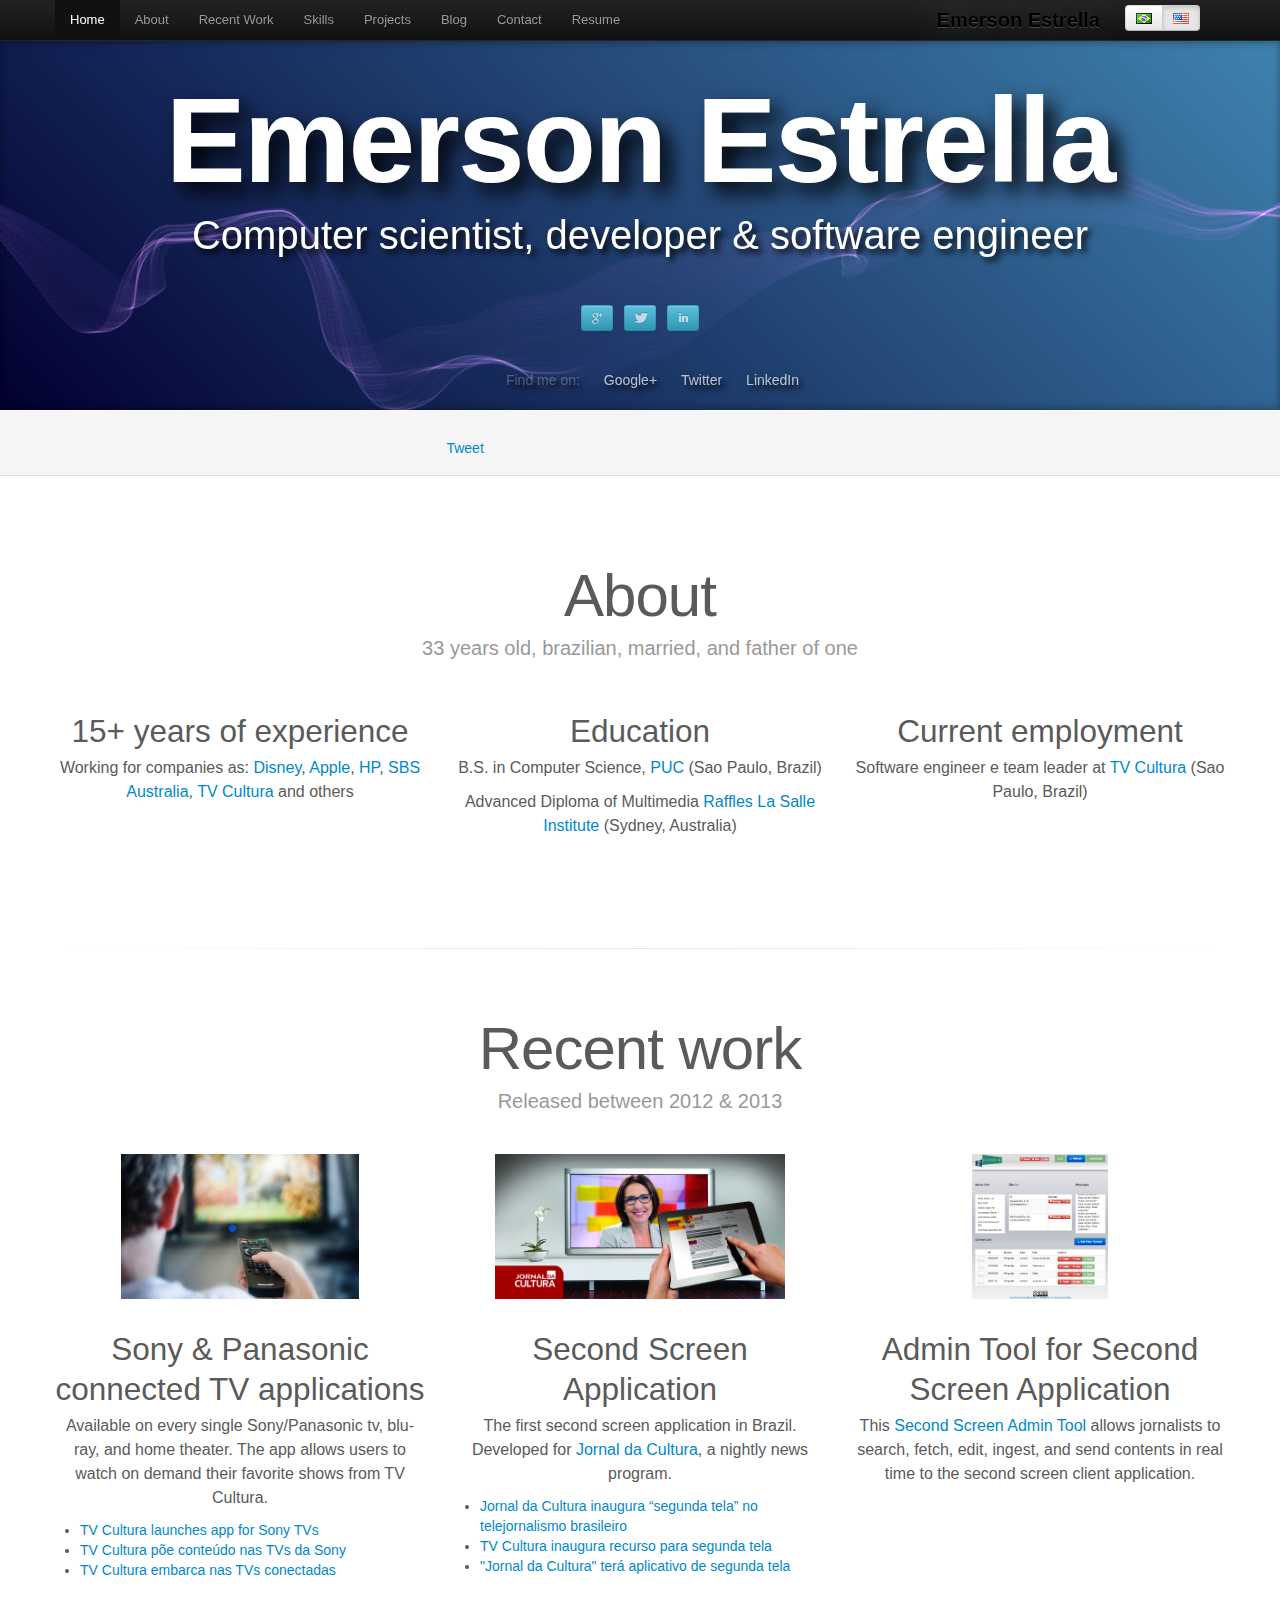
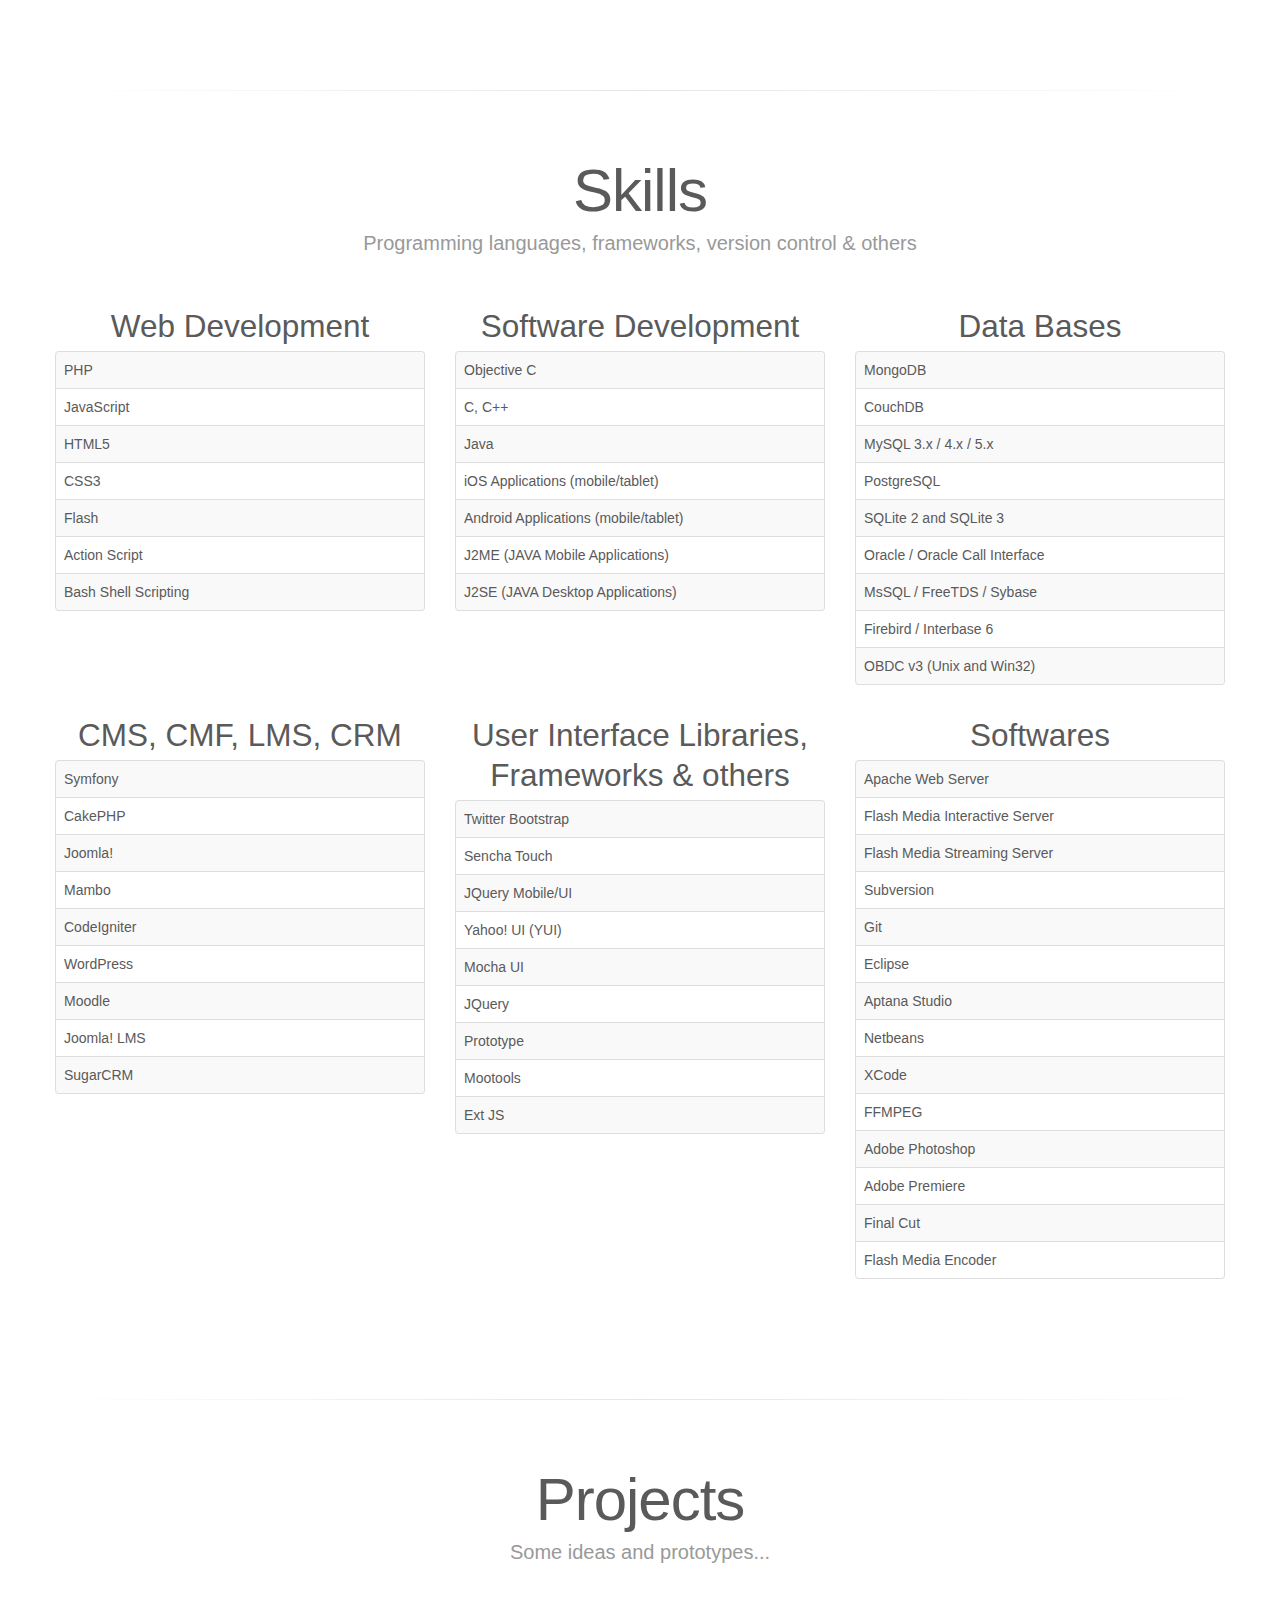
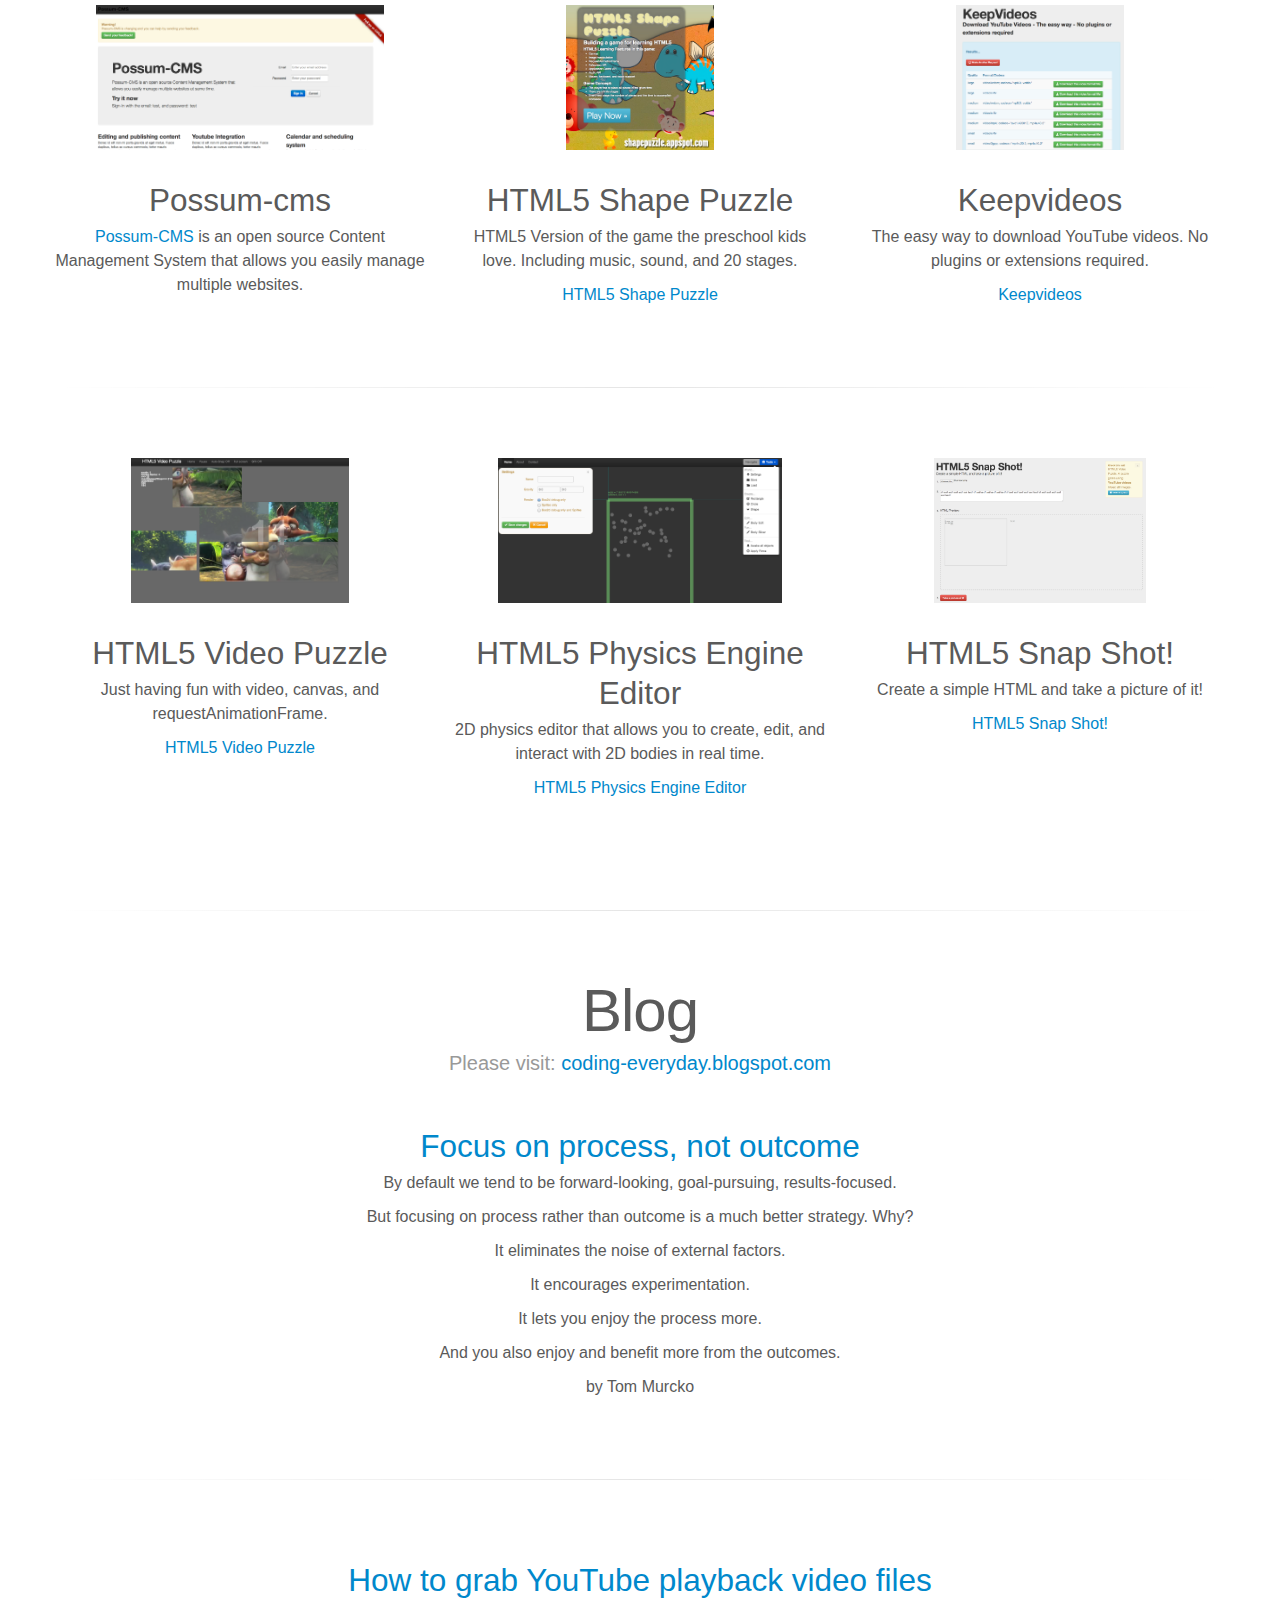
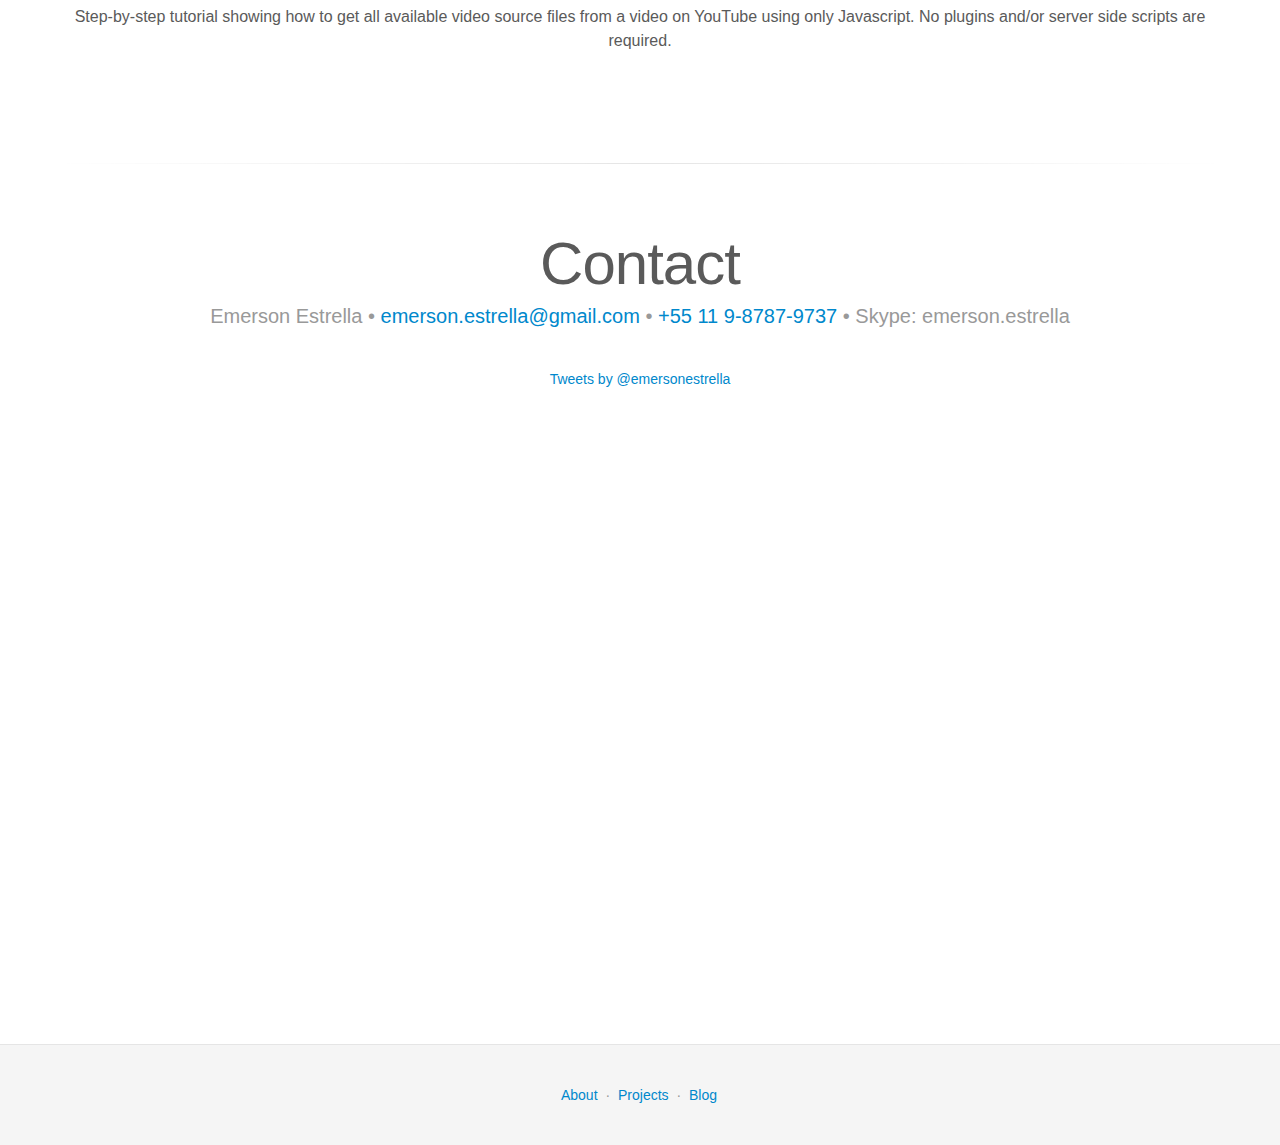
==== commit 2457b056: "updating" ====
--- a/index.html
+++ b/index.html
@@ -84,7 +84,7 @@
         <canvas id="graphic" style="width: 100%; height: 100%; position: absolute; top: 0; left: 0;"></canvas>
         <div class="container">
           <h1>Emerson Estrella</h1>
-          <p>Computer Scientist</p>
+          <p>Computer scientist, developer & software engineer</p>
           <p>
             <a href="https://plus.google.com/u/0/106482397345579796333/posts" class="btn btn-info btn-small"><i class="icon-google-plus"></i></a>
             <a href="https://twitter.com/emersonestrella" class="btn btn-info btn-small"><i class="icon-twitter"></i></a>
@@ -136,7 +136,7 @@
       <div class="container">
         <div class="marketing">
           <h1>About</h1>
-            <p class="marketing-byline">33 years old, Brazilian. Computer scientist, developer & software engineer. Father of one.</p>
+            <p class="marketing-byline">33 years old, brazilian, married, and father of one</p>
           <div class="row-fluid">
             <div class="span4">
               <h2>15+ years of experience</h2>
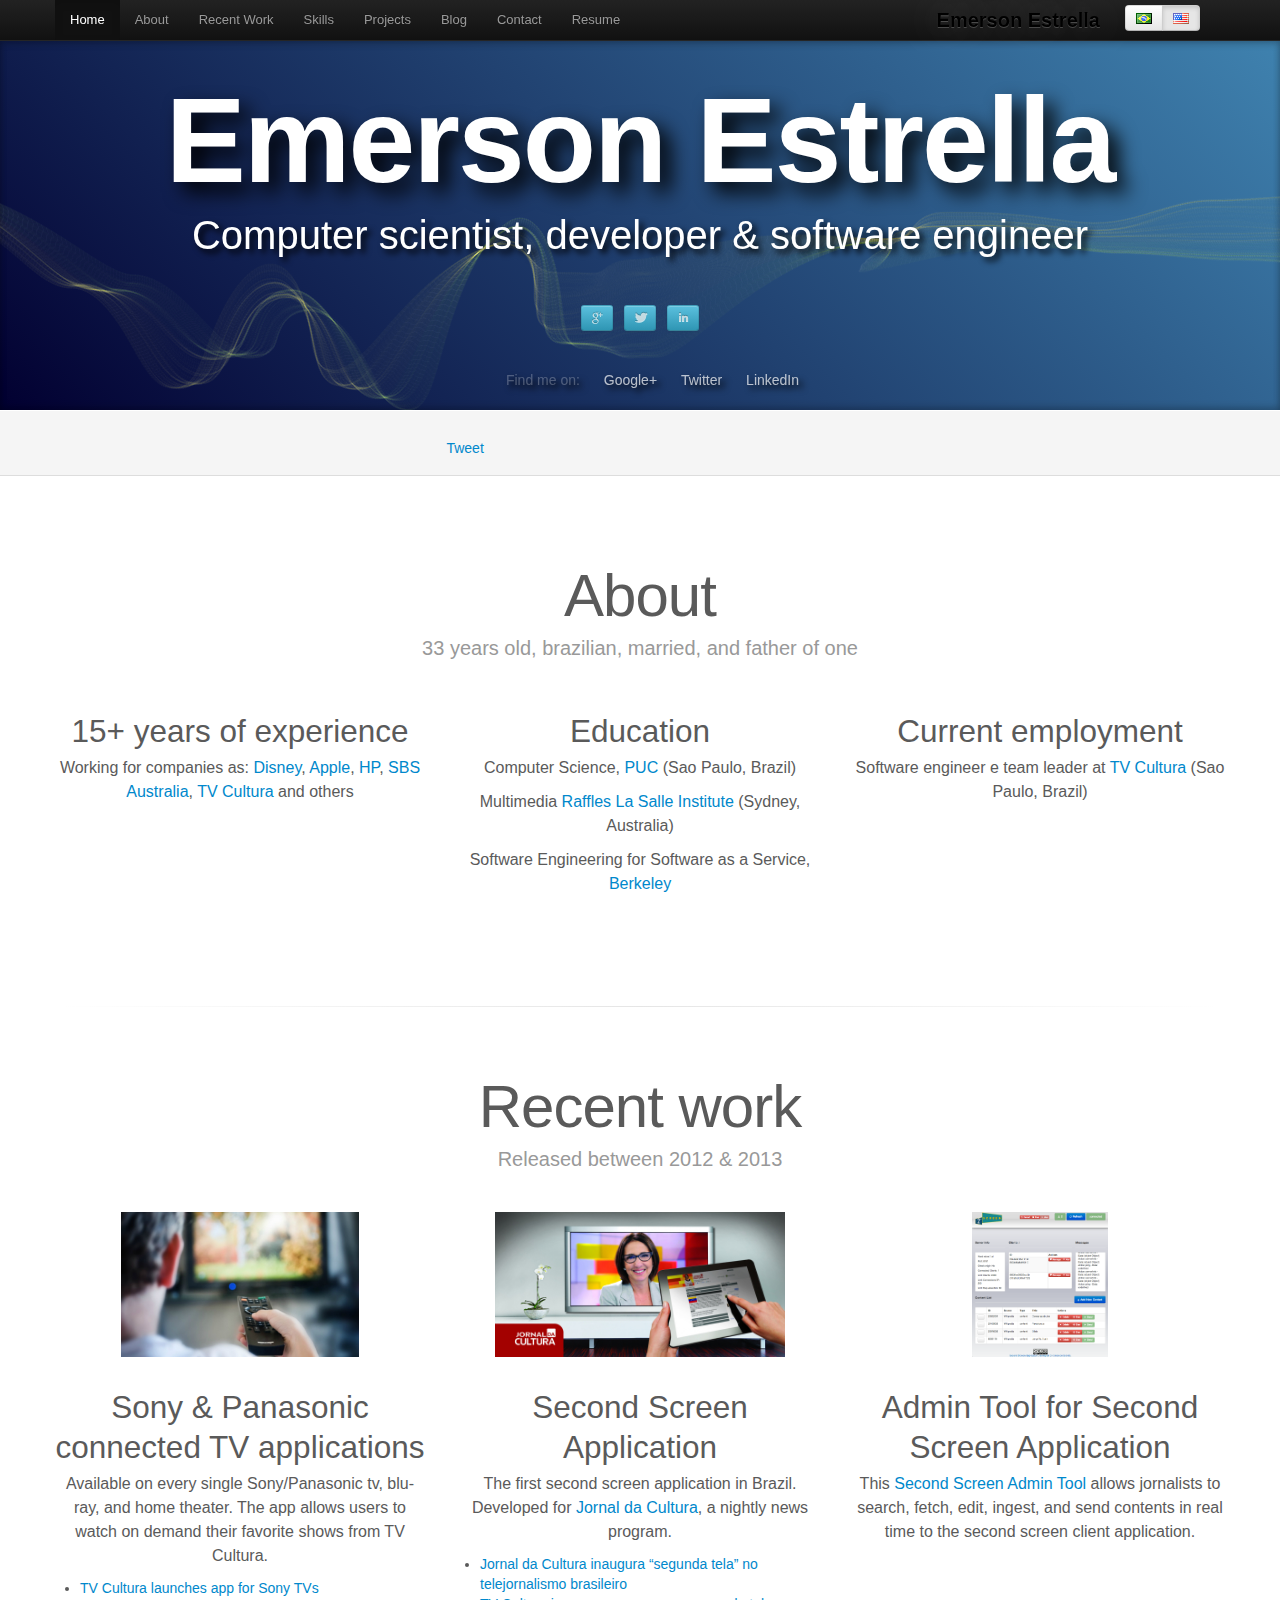
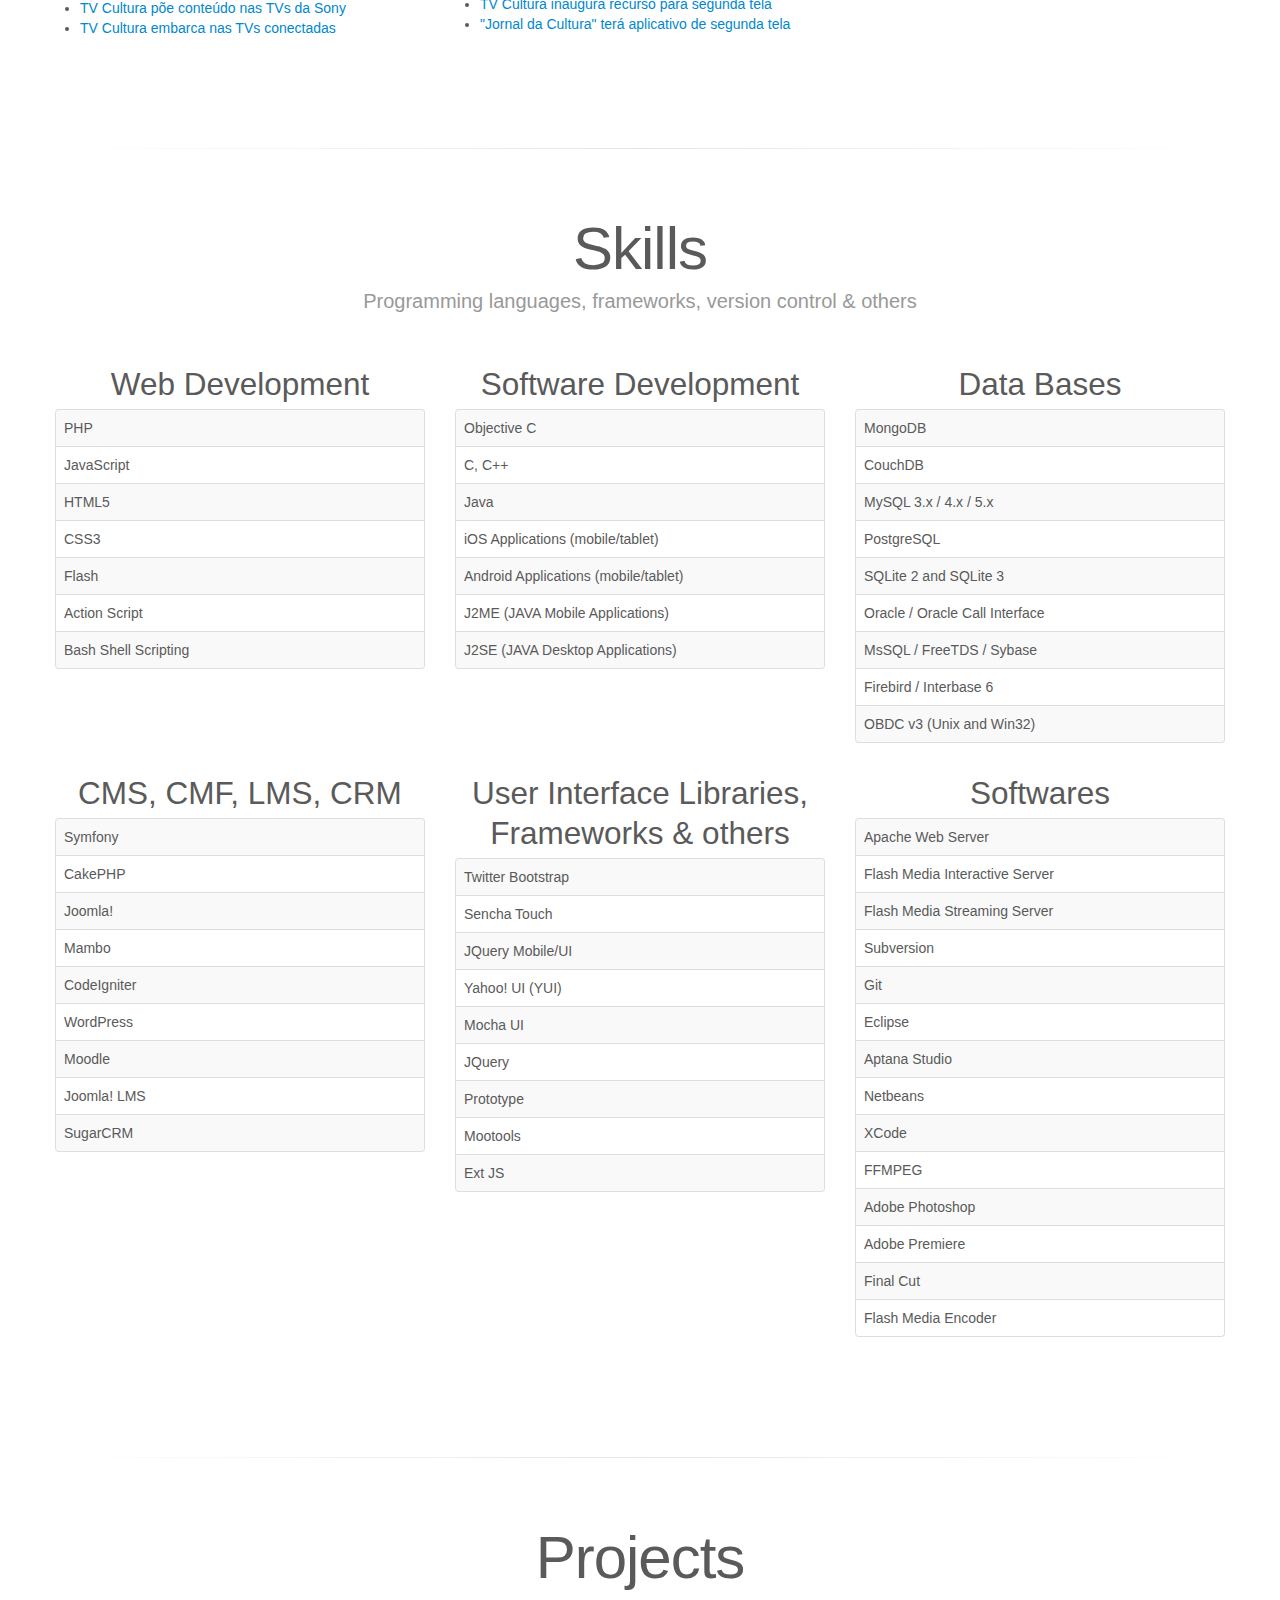
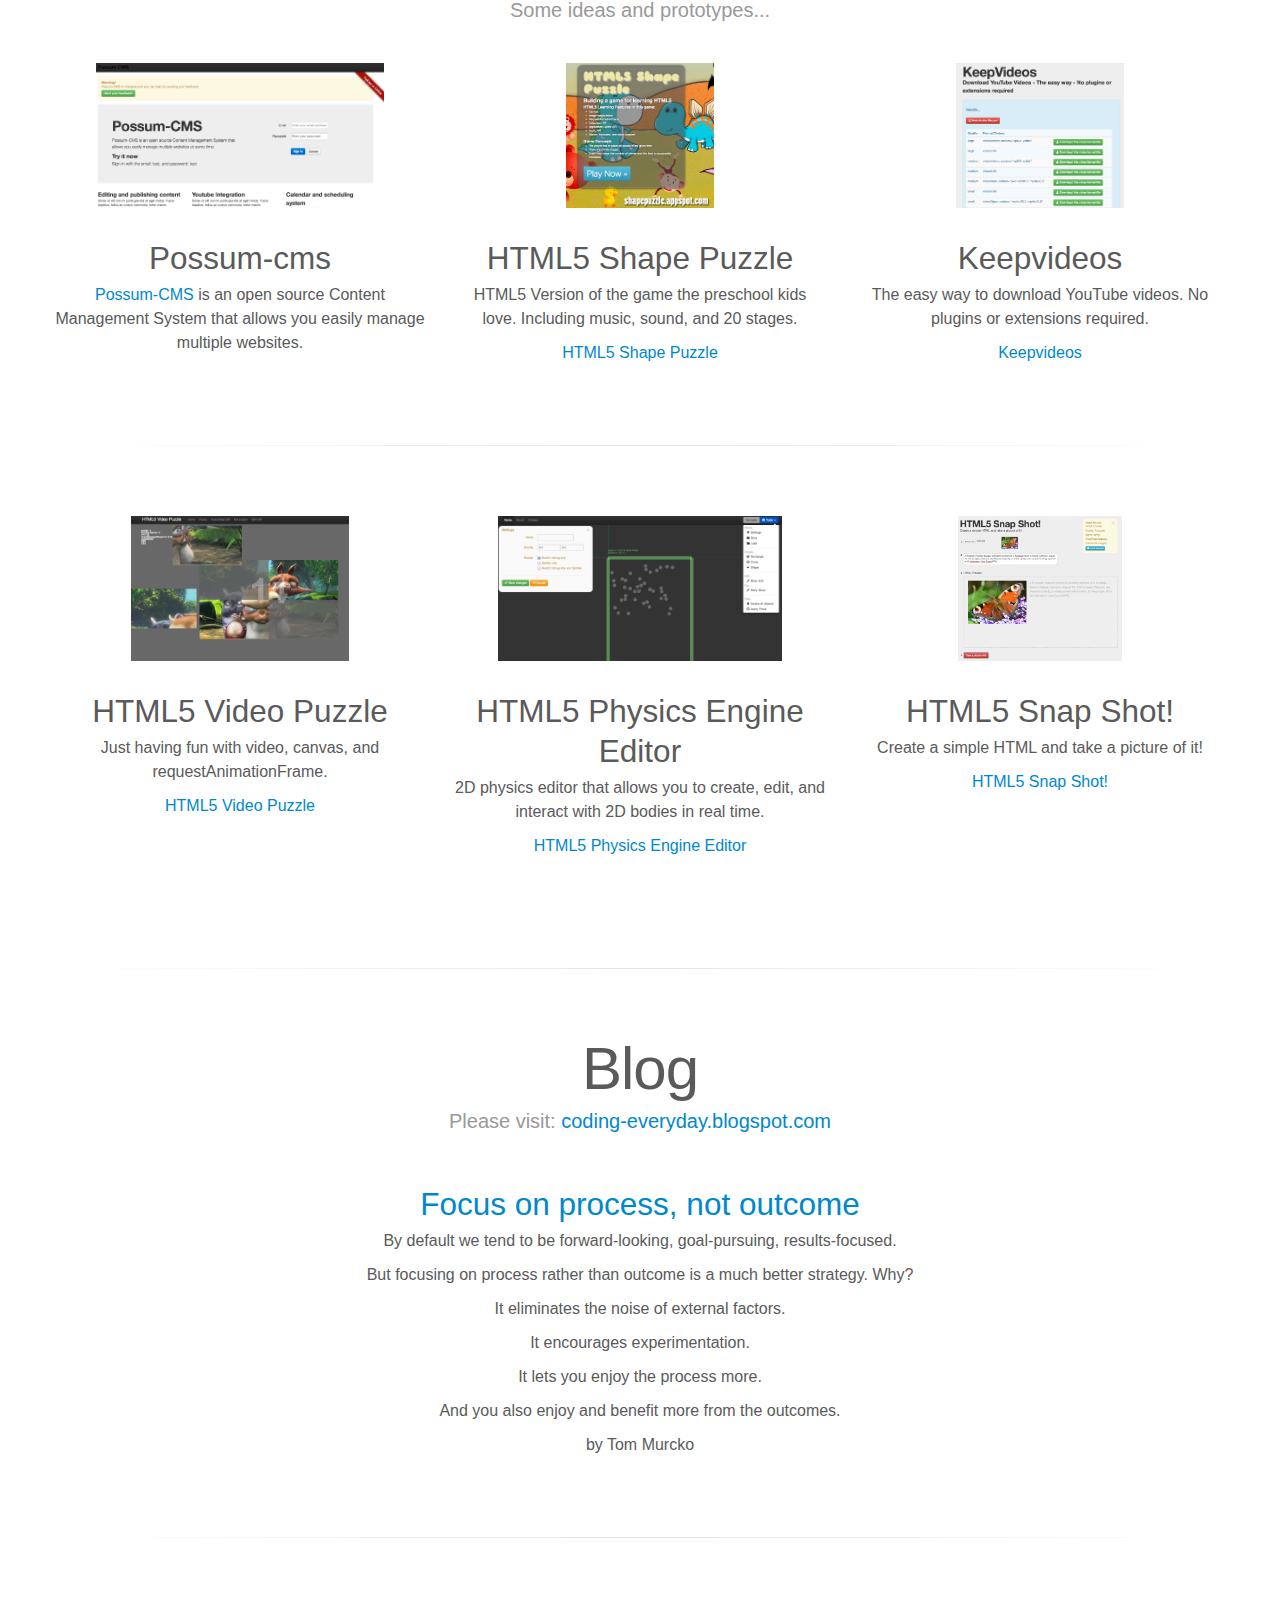
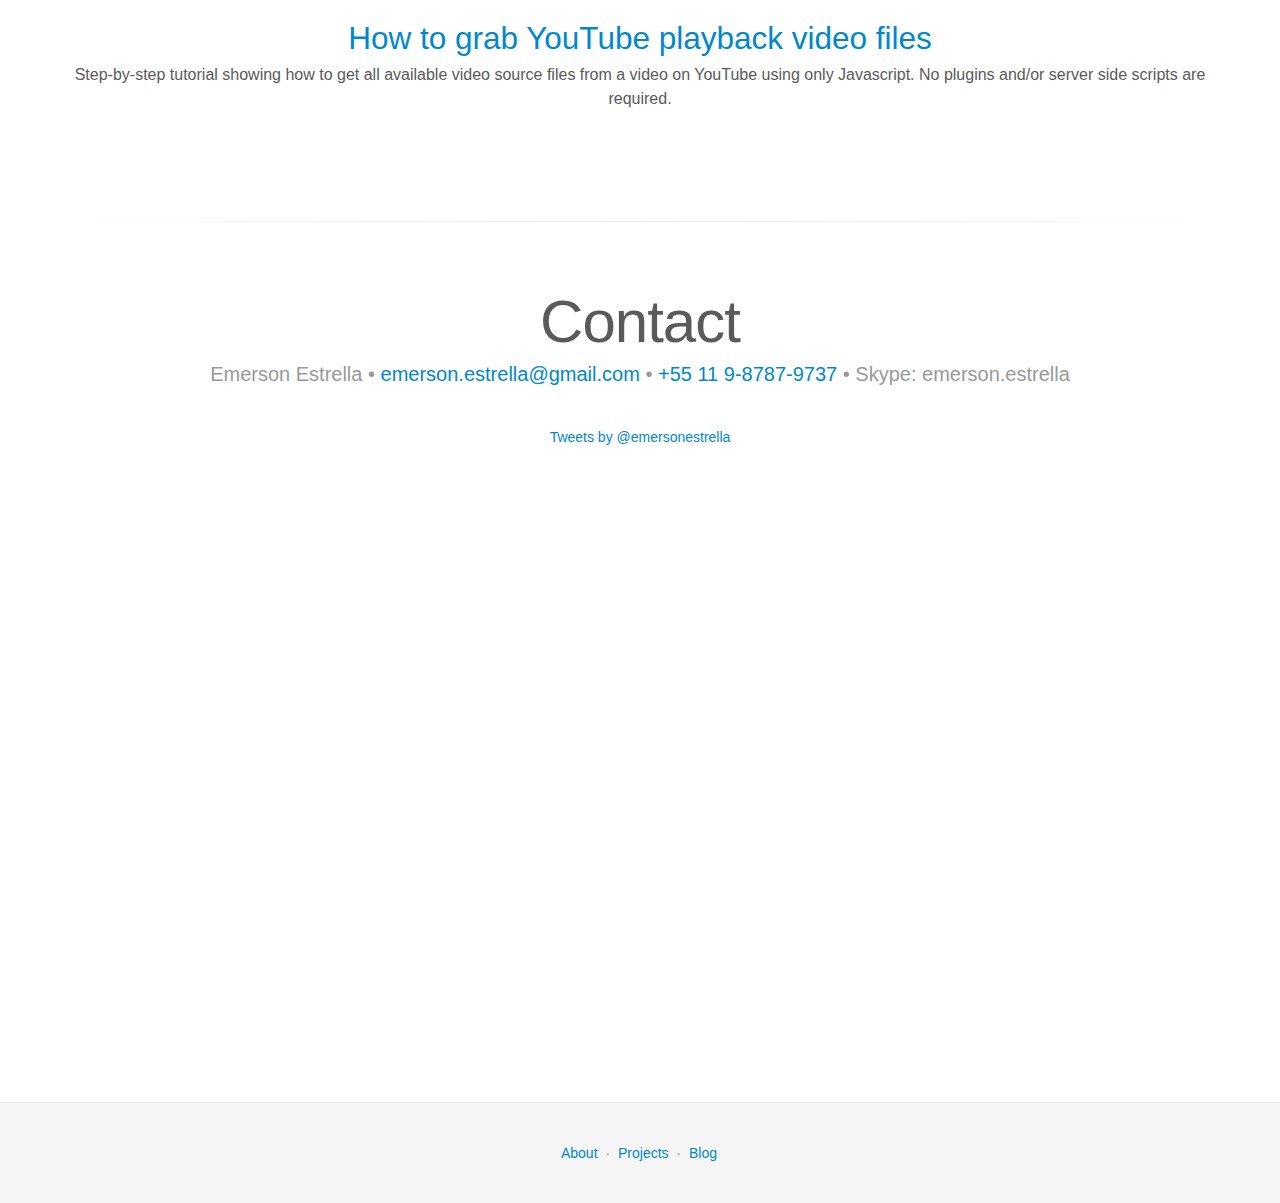
==== commit eea2ec2a: "update" ====
--- a/index.html
+++ b/index.html
@@ -6,6 +6,7 @@
     <meta name="viewport" content="width=device-width, initial-scale=1.0">
     <meta name="description" content="Emerson Estrella - Computer scientist">
     <meta name="author" content="Emerson Estrella">
+    <link rel="author" href="https://plus.google.com/u/0/106482397345579796333">
 
     <meta itemprop="name" content="Emerson Estrella">
     <meta itemprop="description" content="Computer Scientist">
@@ -144,8 +145,9 @@
             </div>
             <div class="span4">
               <h2>Education</h2>
-              <p>B.S. in Computer Science, <a href="http://www.pucsp.br">PUC</a> (Sao Paulo, Brazil)</p>
-              <p>Advanced Diploma of Multimedia <a href="http://www.raffles.edu.au">Raffles La Salle Institute</a> (Sydney, Australia)</p>
+              <p>Computer Science, <a href="http://www.pucsp.br">PUC</a> (Sao Paulo, Brazil)</p>
+              <p>Multimedia <a href="http://www.raffles.edu.au">Raffles La Salle Institute</a> (Sydney, Australia)</p>
+              <p>Software Engineering for Software as a Service, <a href="http://www.berkeley.edu/index.html">Berkeley</a></p>
             </div>
             <div class="span4">
               <h2>Current employment</h2>
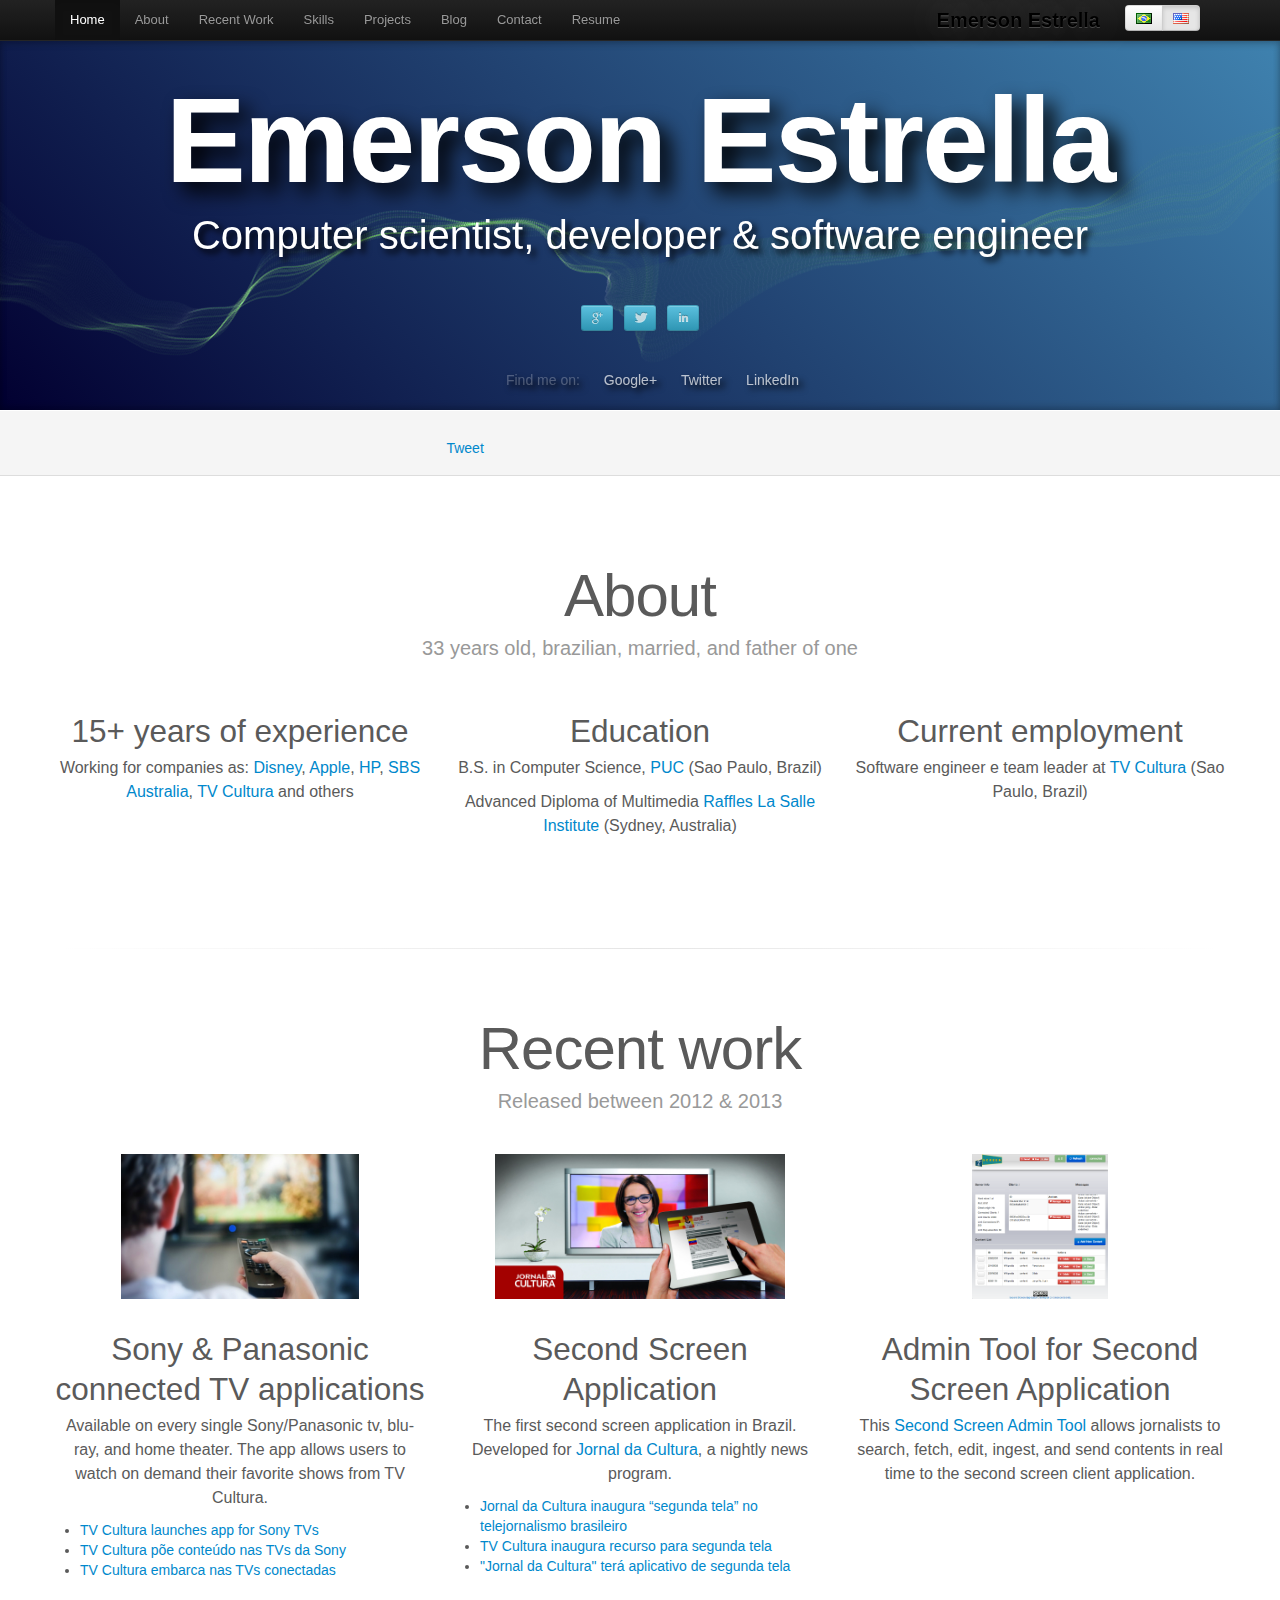
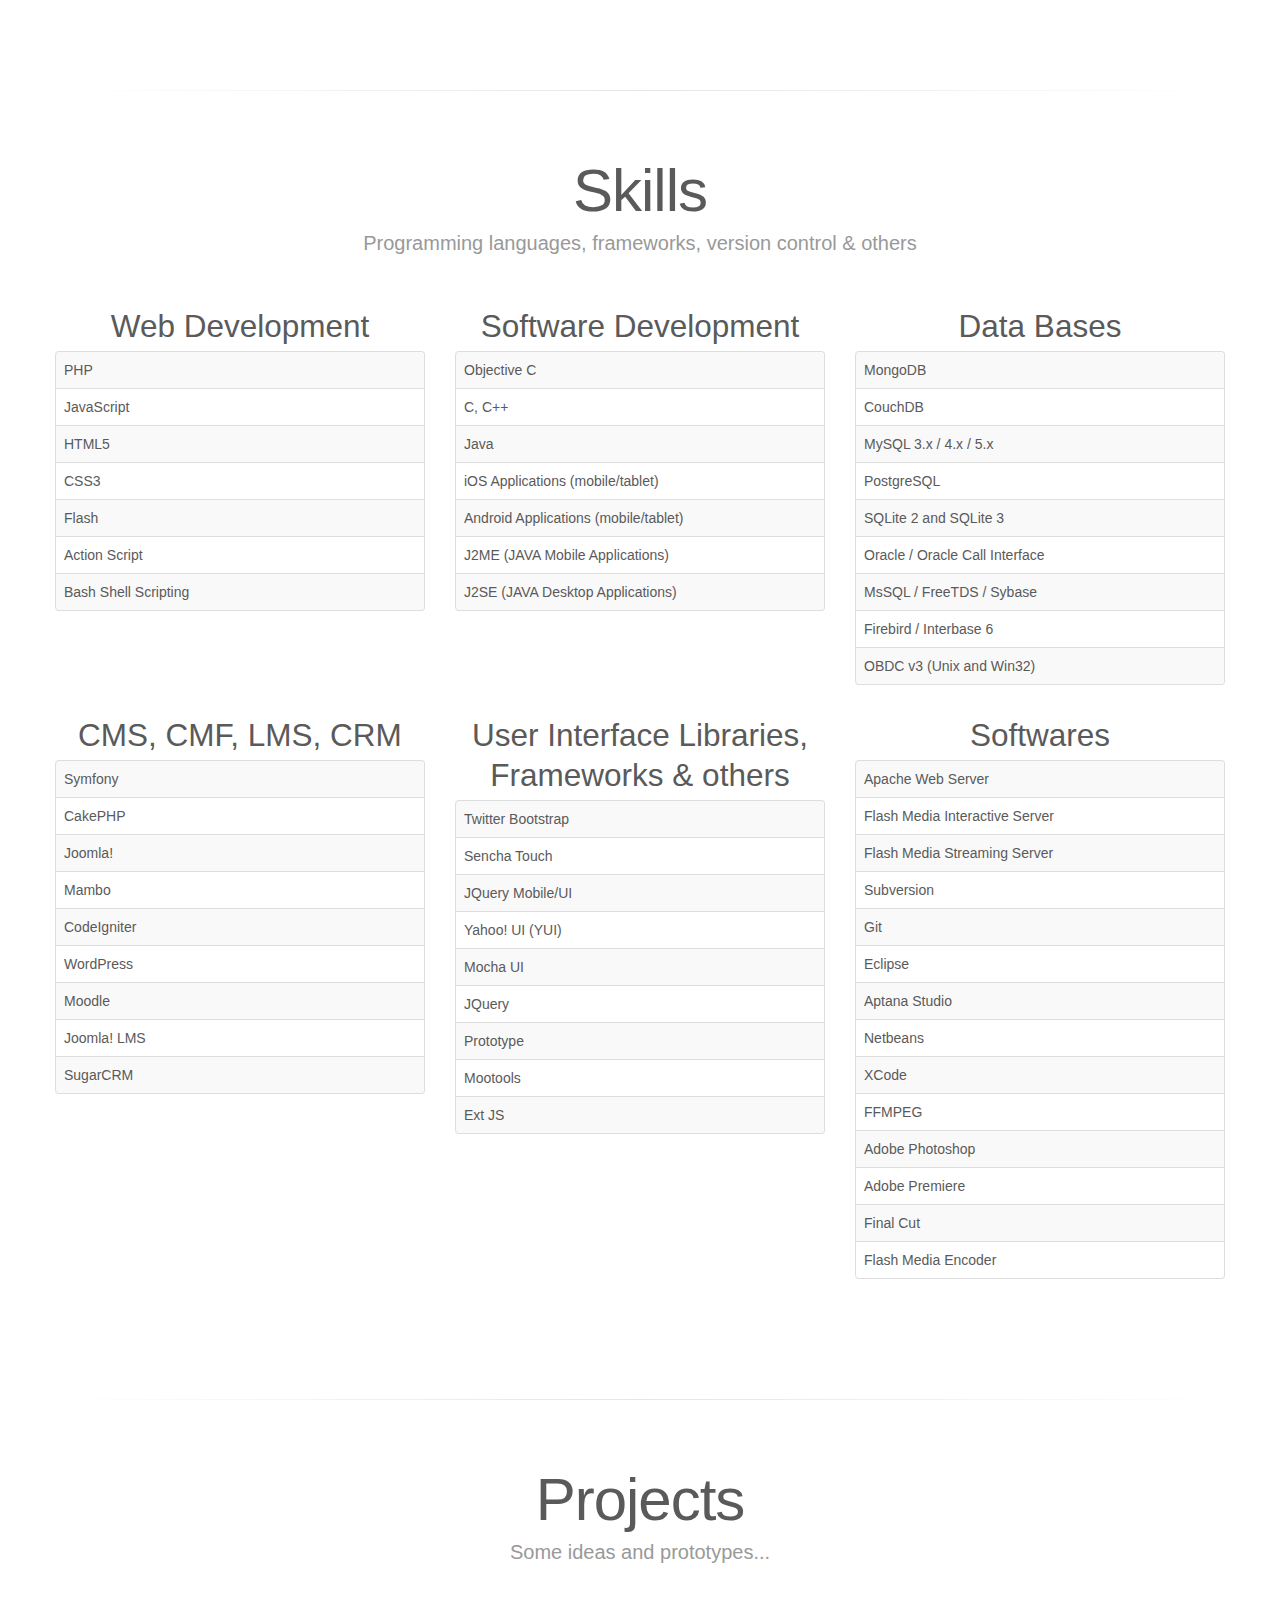
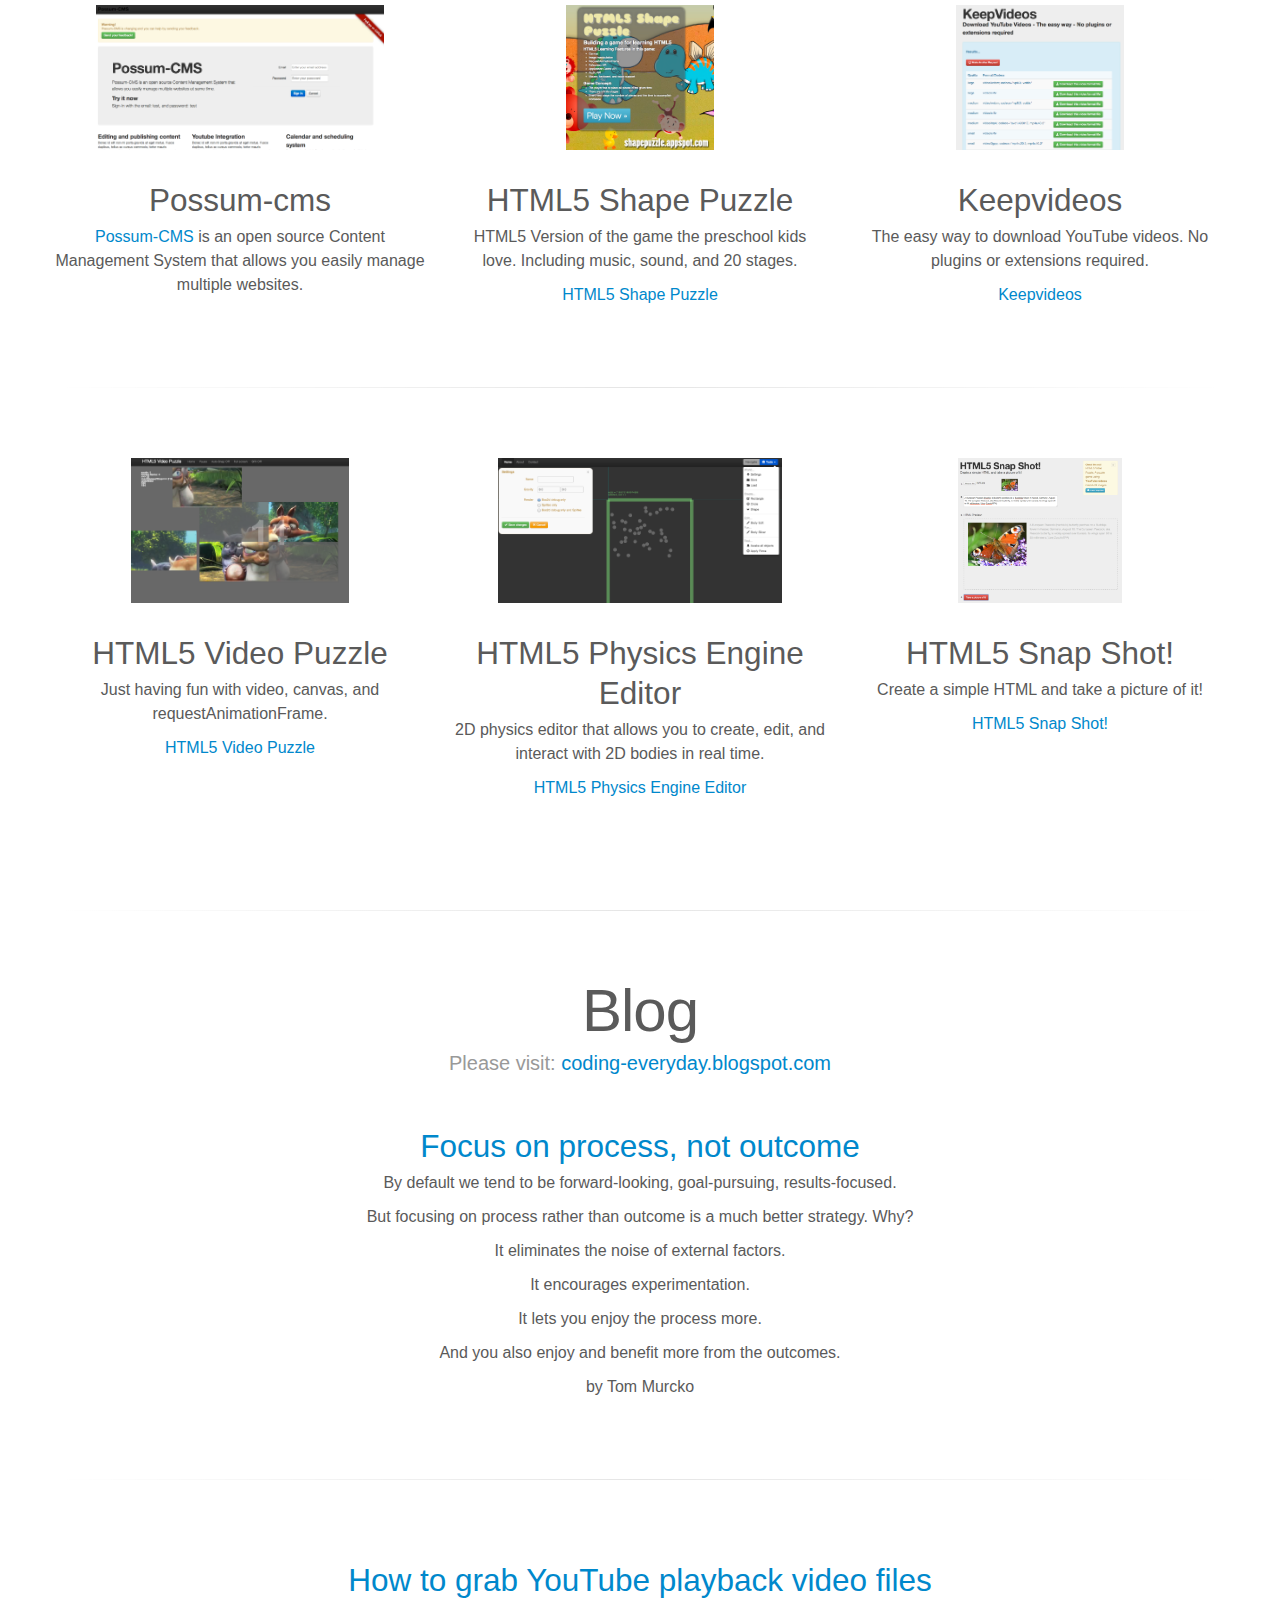
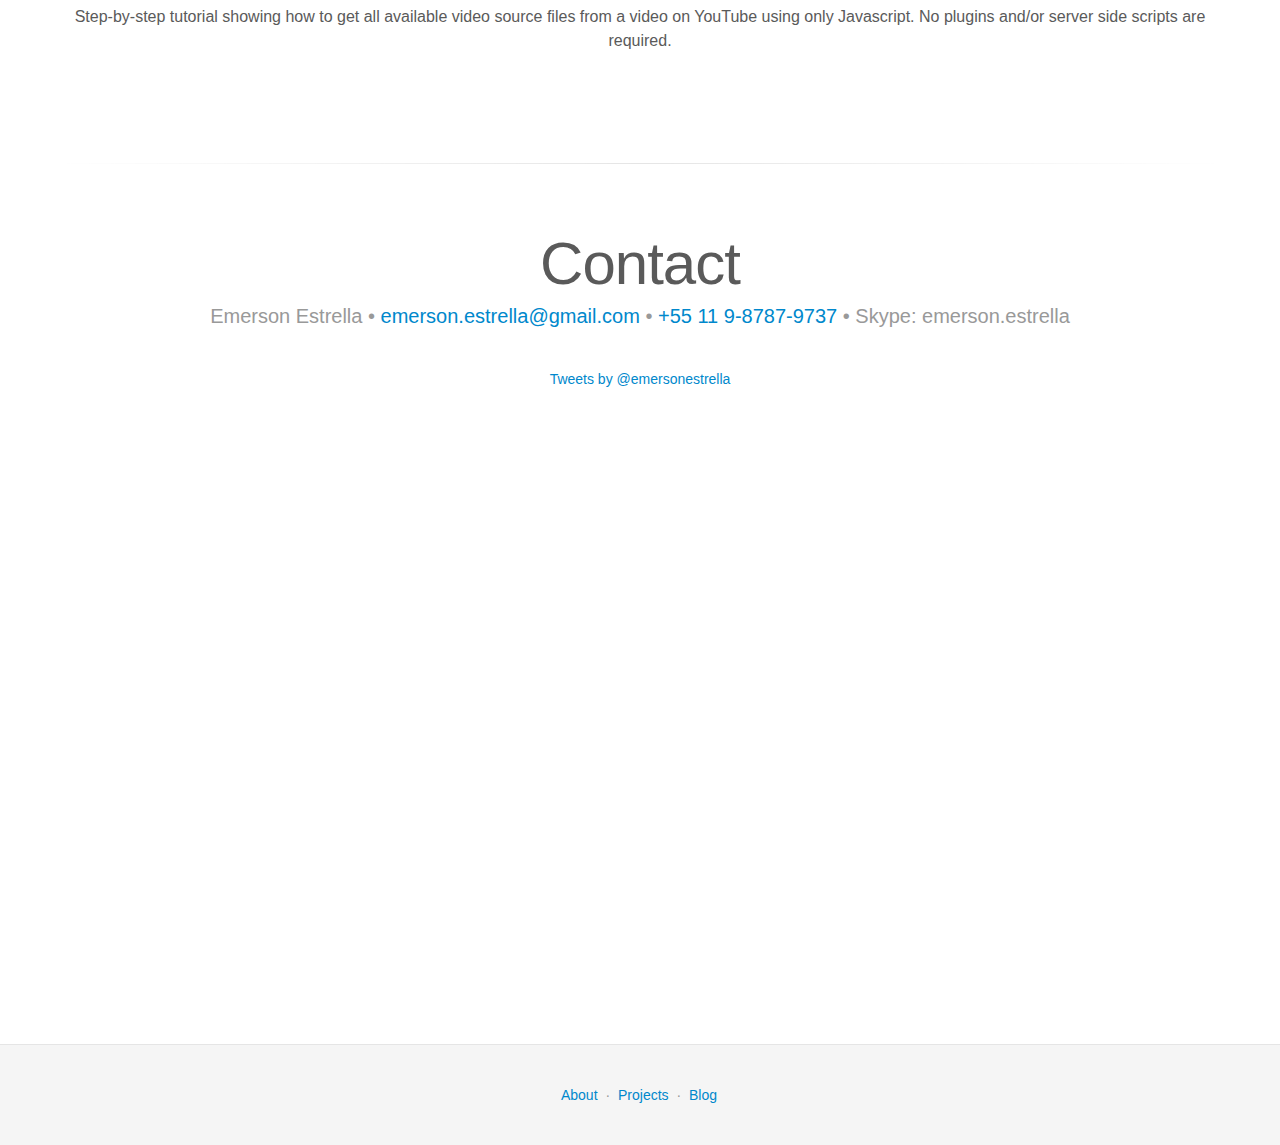
==== commit 47f88ff5: "link update" ====
--- a/index.html
+++ b/index.html
@@ -6,7 +6,6 @@
     <meta name="viewport" content="width=device-width, initial-scale=1.0">
     <meta name="description" content="Emerson Estrella - Computer scientist">
     <meta name="author" content="Emerson Estrella">
-    <link rel="author" href="https://plus.google.com/u/0/106482397345579796333">
 
     <meta itemprop="name" content="Emerson Estrella">
     <meta itemprop="description" content="Computer Scientist">
@@ -145,9 +144,8 @@
             </div>
             <div class="span4">
               <h2>Education</h2>
-              <p>Computer Science, <a href="http://www.pucsp.br">PUC</a> (Sao Paulo, Brazil)</p>
-              <p>Multimedia <a href="http://www.raffles.edu.au">Raffles La Salle Institute</a> (Sydney, Australia)</p>
-              <p>Software Engineering for Software as a Service, <a href="http://www.berkeley.edu/index.html">Berkeley</a></p>
+              <p>B.S. in Computer Science, <a href="http://www.pucsp.br">PUC</a> (Sao Paulo, Brazil)</p>
+              <p>Advanced Diploma of Multimedia <a href="http://www.raffles.edu.au">Raffles La Salle Institute</a> (Sydney, Australia)</p>
             </div>
             <div class="span4">
               <h2>Current employment</h2>
@@ -336,10 +334,10 @@
               <p><a href="http://html5videopuzzle.appspot.com">HTML5 Video Puzzle</a></p>
             </div>
             <div class="span4">
-              <a href="http://html5physics.herokuapp.com/editor" target="_blank"><img class="marketing-img" src="img/physicsengine.png"></a>
+              <a href="http://html5physicseditor.possum-cms.com" target="_blank"><img class="marketing-img" src="img/physicsengine.png"></a>
               <h2>HTML5 Physics Engine Editor</h2>
               <p>2D physics editor that allows you to create, edit, and interact with 2D bodies in real time.</p>
-              <p><a href="http://html5physics.herokuapp.com/editor" target="_blank">HTML5 Physics Engine Editor</a></p>
+              <p><a href="http://html5physicseditor.possum-cms.com" target="_blank">HTML5 Physics Engine Editor</a></p>
             </div>
             <div class="span4">
               <a href="http://html5snapshot.appspot.com" target="_blank"><img class="marketing-img" src="img/snapshot.png"></a>
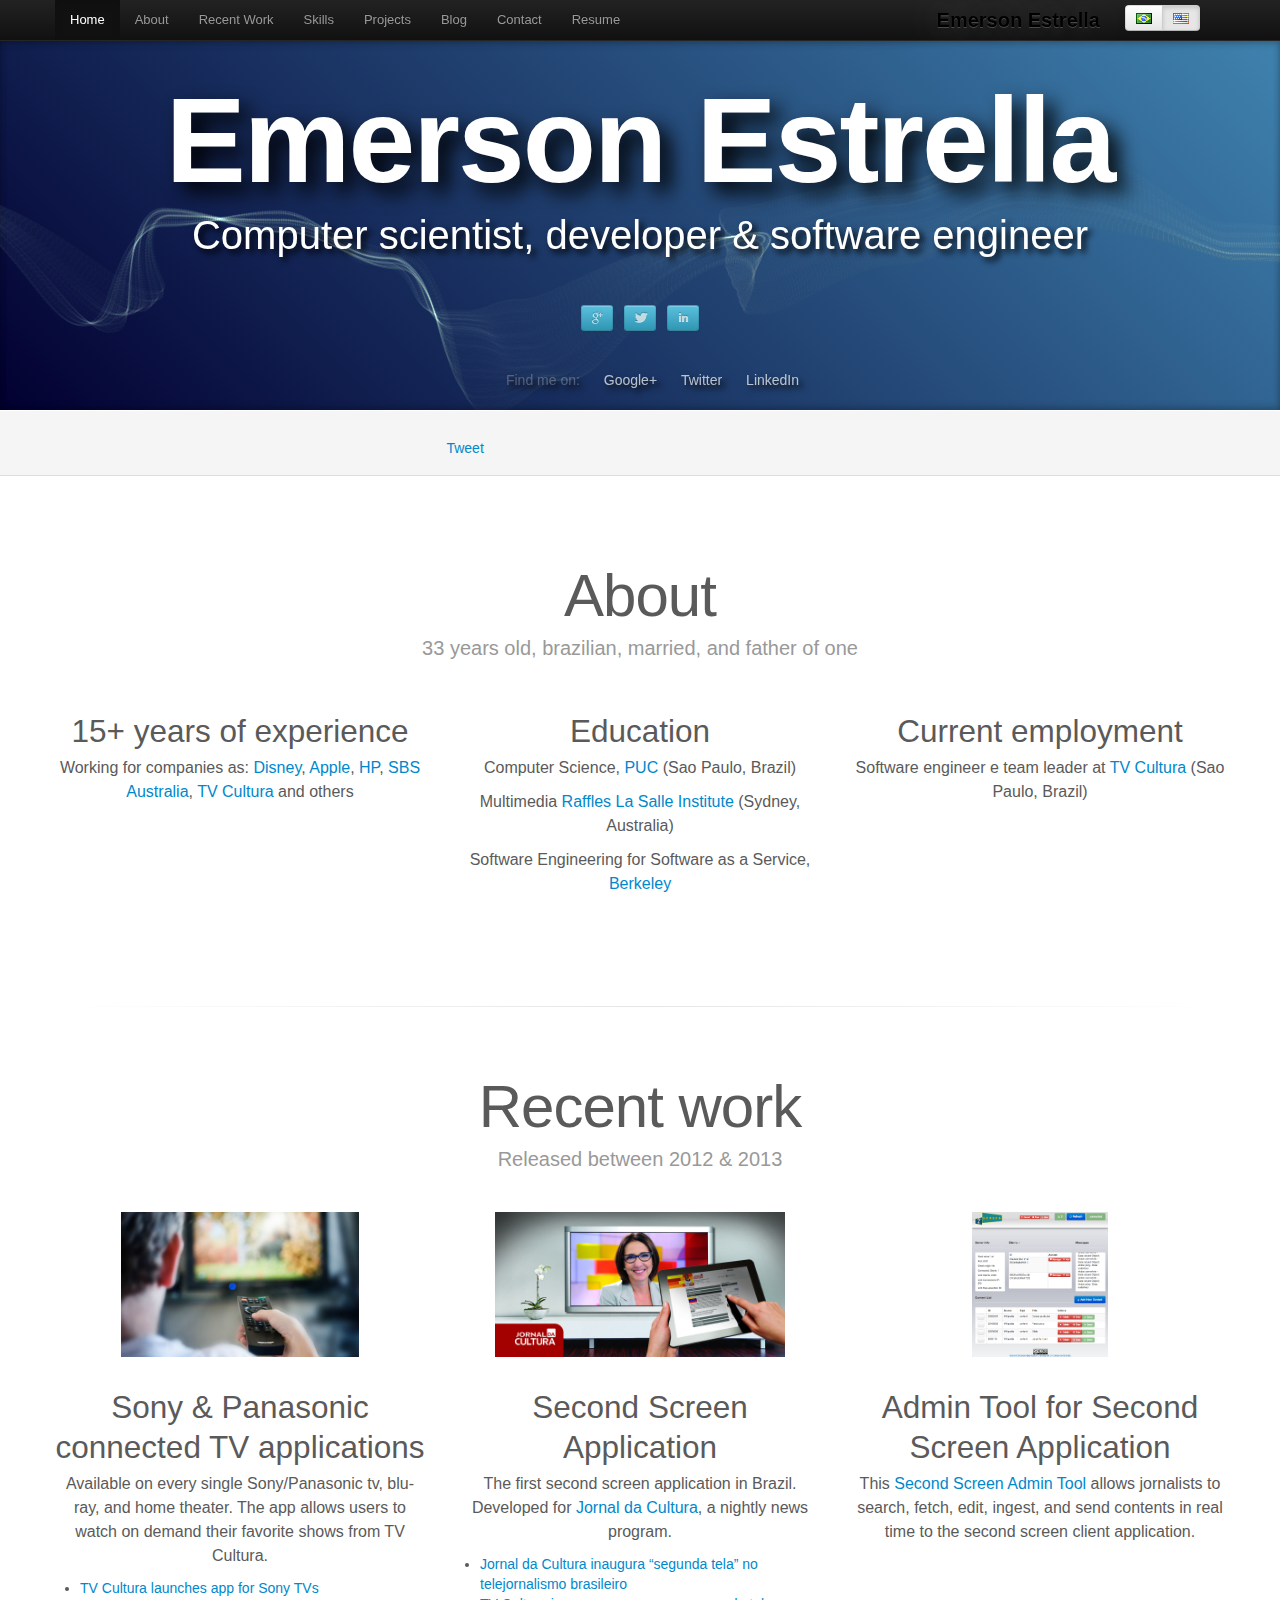
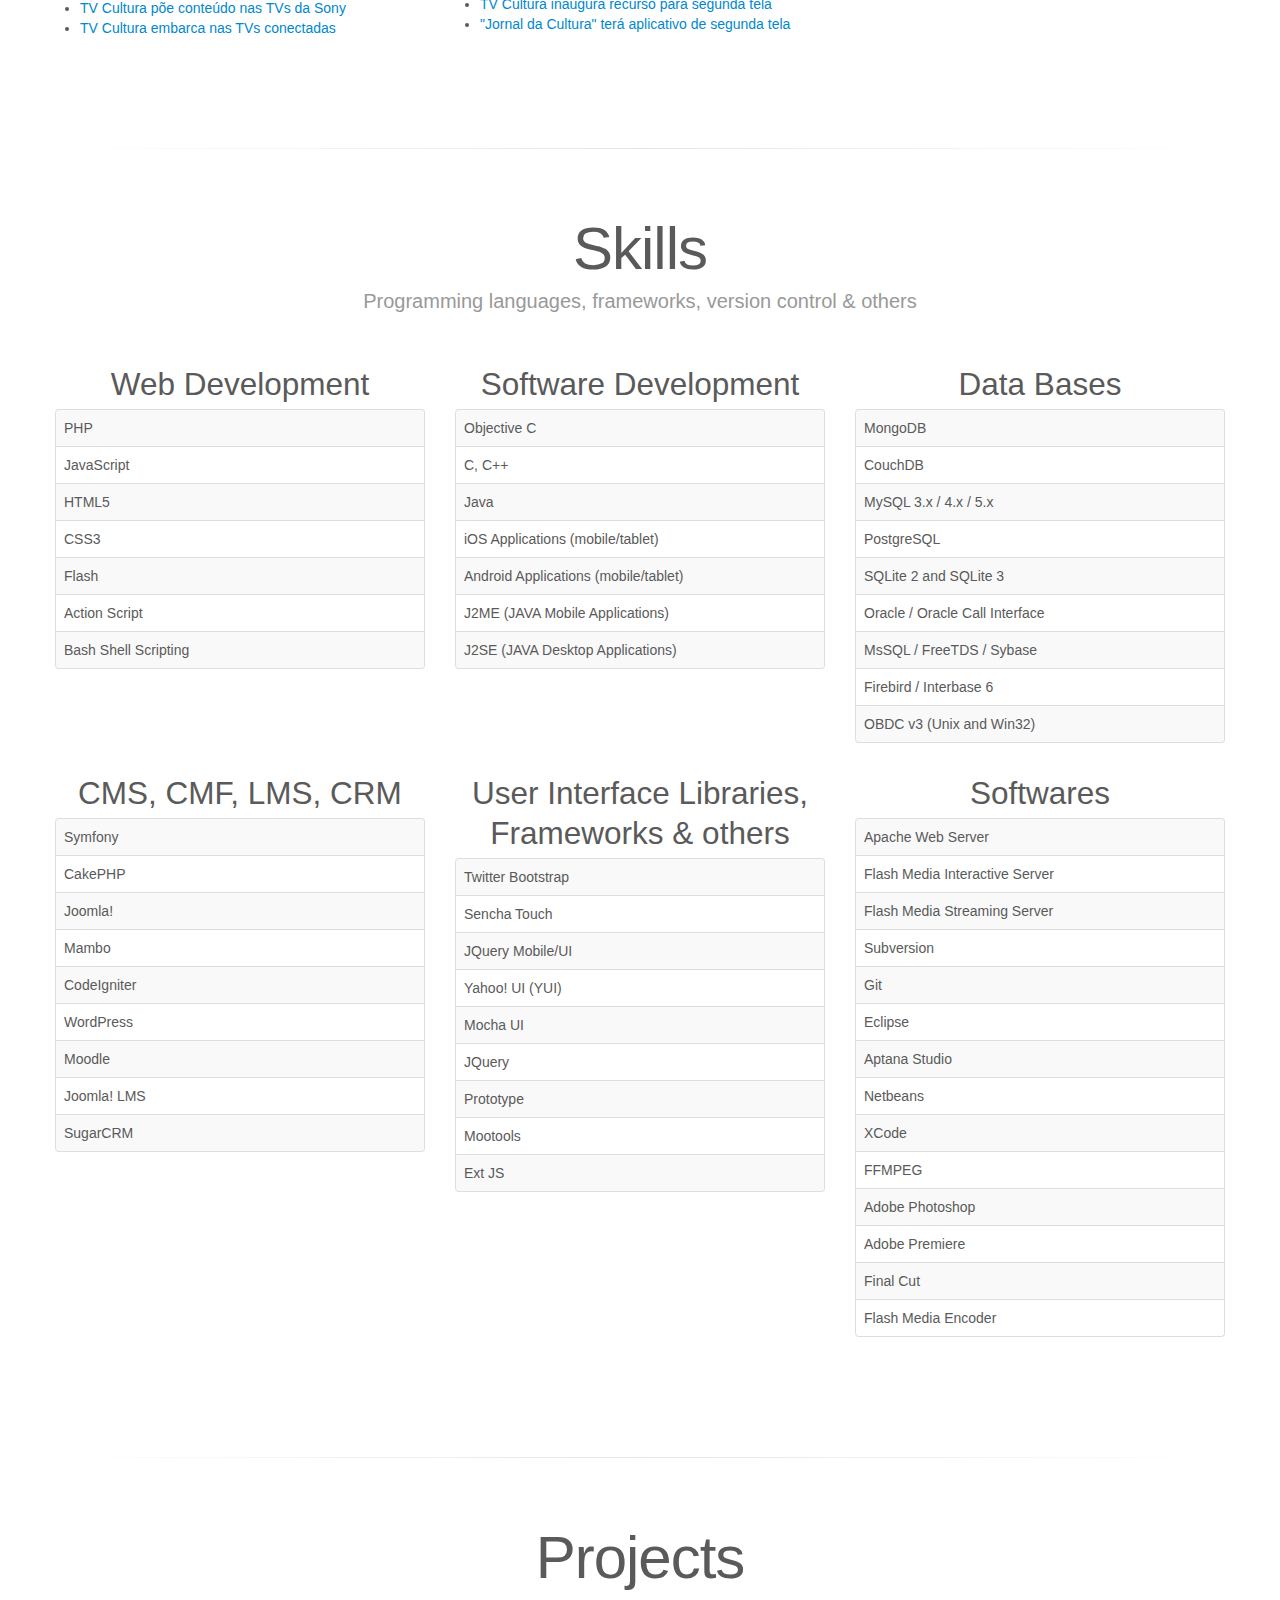
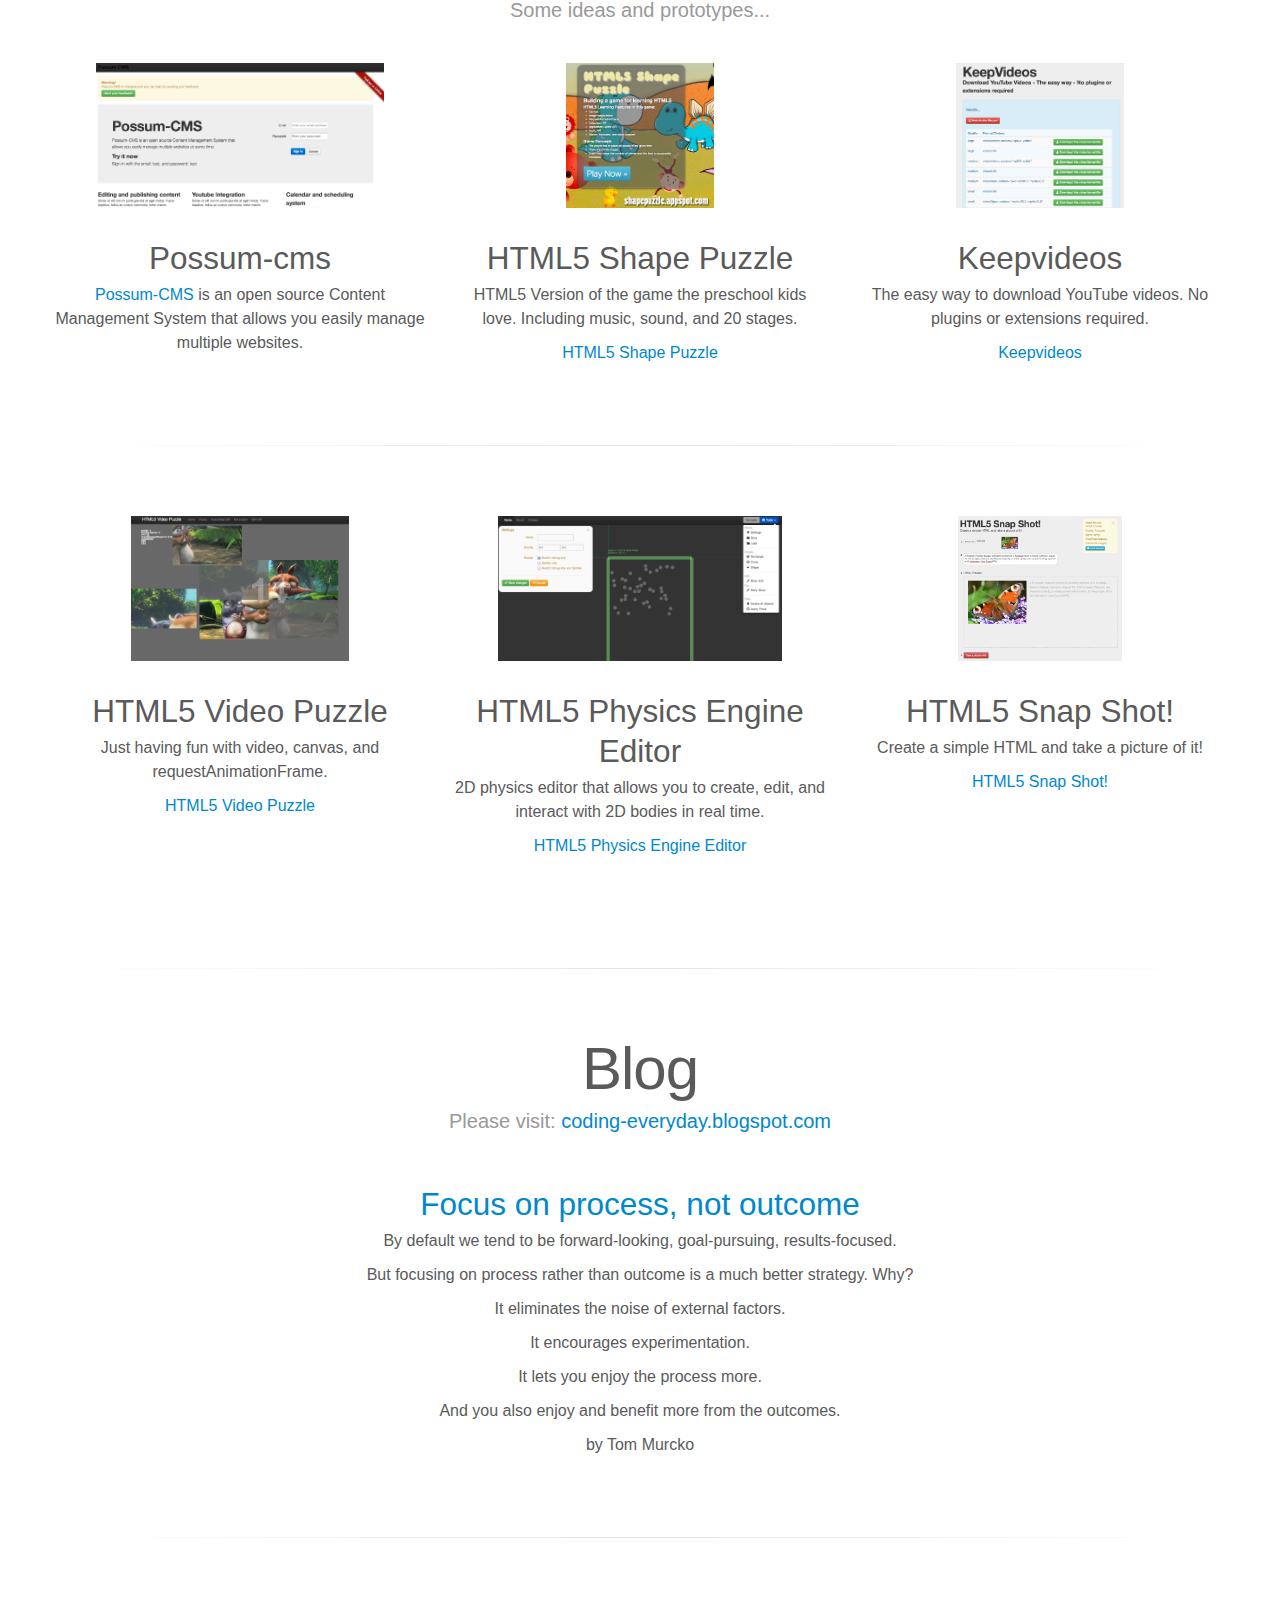
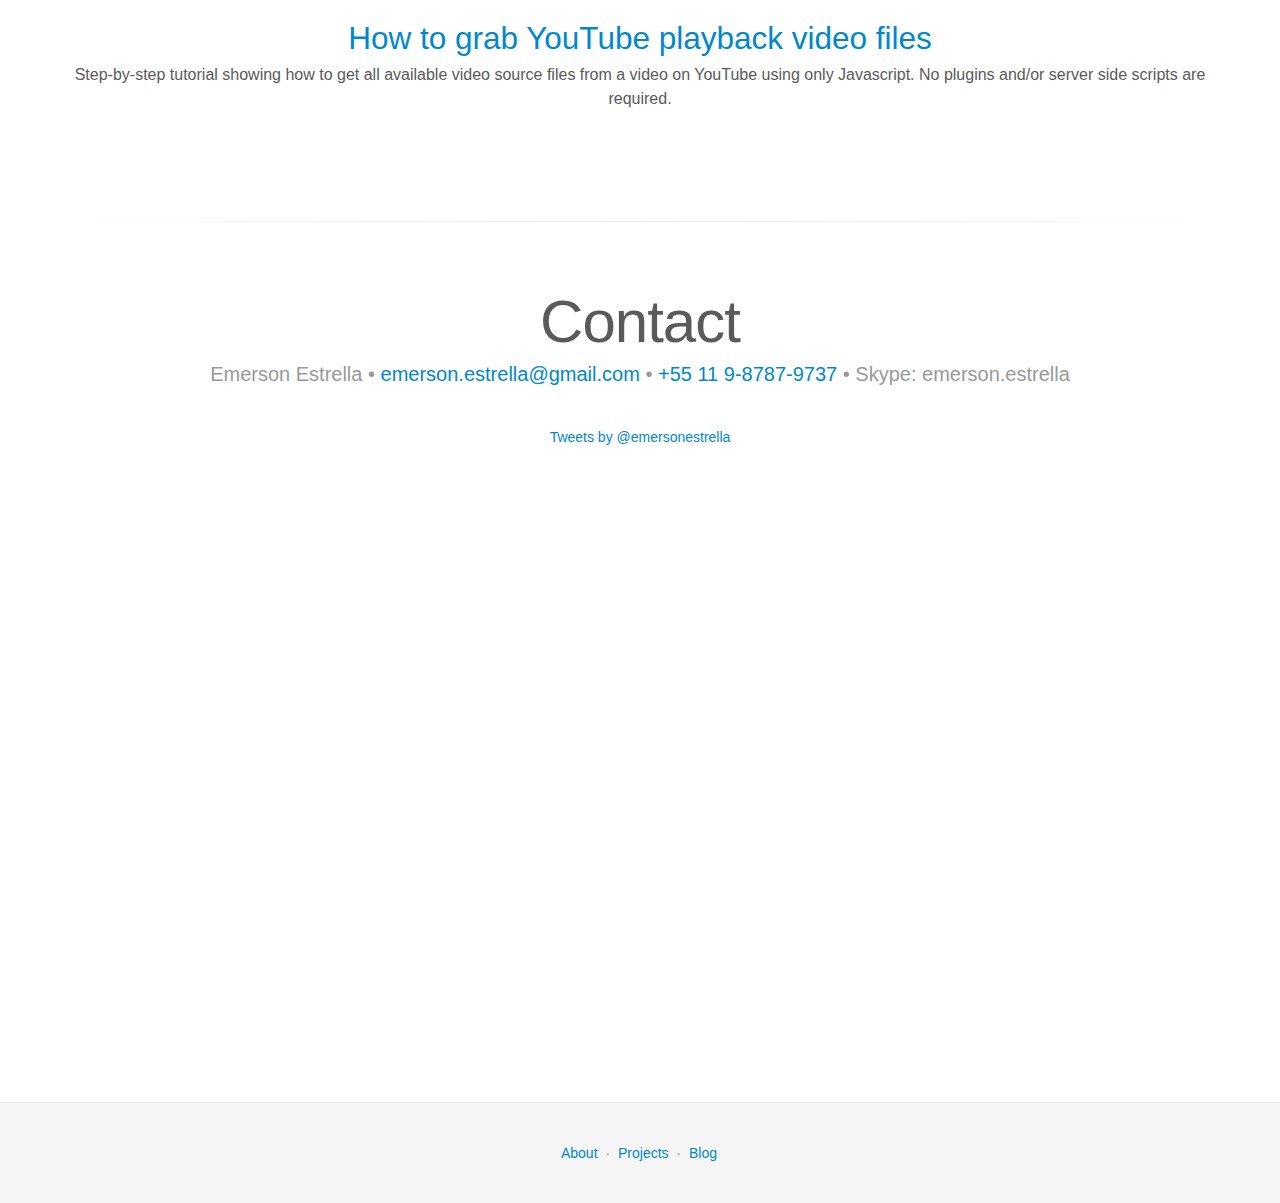
==== commit 02428450: "Merge branch 'master' of github.com:edse/resume" ====
--- a/index.html
+++ b/index.html
@@ -6,6 +6,7 @@
     <meta name="viewport" content="width=device-width, initial-scale=1.0">
     <meta name="description" content="Emerson Estrella - Computer scientist">
     <meta name="author" content="Emerson Estrella">
+    <link rel="author" href="https://plus.google.com/u/0/106482397345579796333">
 
     <meta itemprop="name" content="Emerson Estrella">
     <meta itemprop="description" content="Computer Scientist">
@@ -144,8 +145,9 @@
             </div>
             <div class="span4">
               <h2>Education</h2>
-              <p>B.S. in Computer Science, <a href="http://www.pucsp.br">PUC</a> (Sao Paulo, Brazil)</p>
-              <p>Advanced Diploma of Multimedia <a href="http://www.raffles.edu.au">Raffles La Salle Institute</a> (Sydney, Australia)</p>
+              <p>Computer Science, <a href="http://www.pucsp.br">PUC</a> (Sao Paulo, Brazil)</p>
+              <p>Multimedia <a href="http://www.raffles.edu.au">Raffles La Salle Institute</a> (Sydney, Australia)</p>
+              <p>Software Engineering for Software as a Service, <a href="http://www.berkeley.edu/index.html">Berkeley</a></p>
             </div>
             <div class="span4">
               <h2>Current employment</h2>
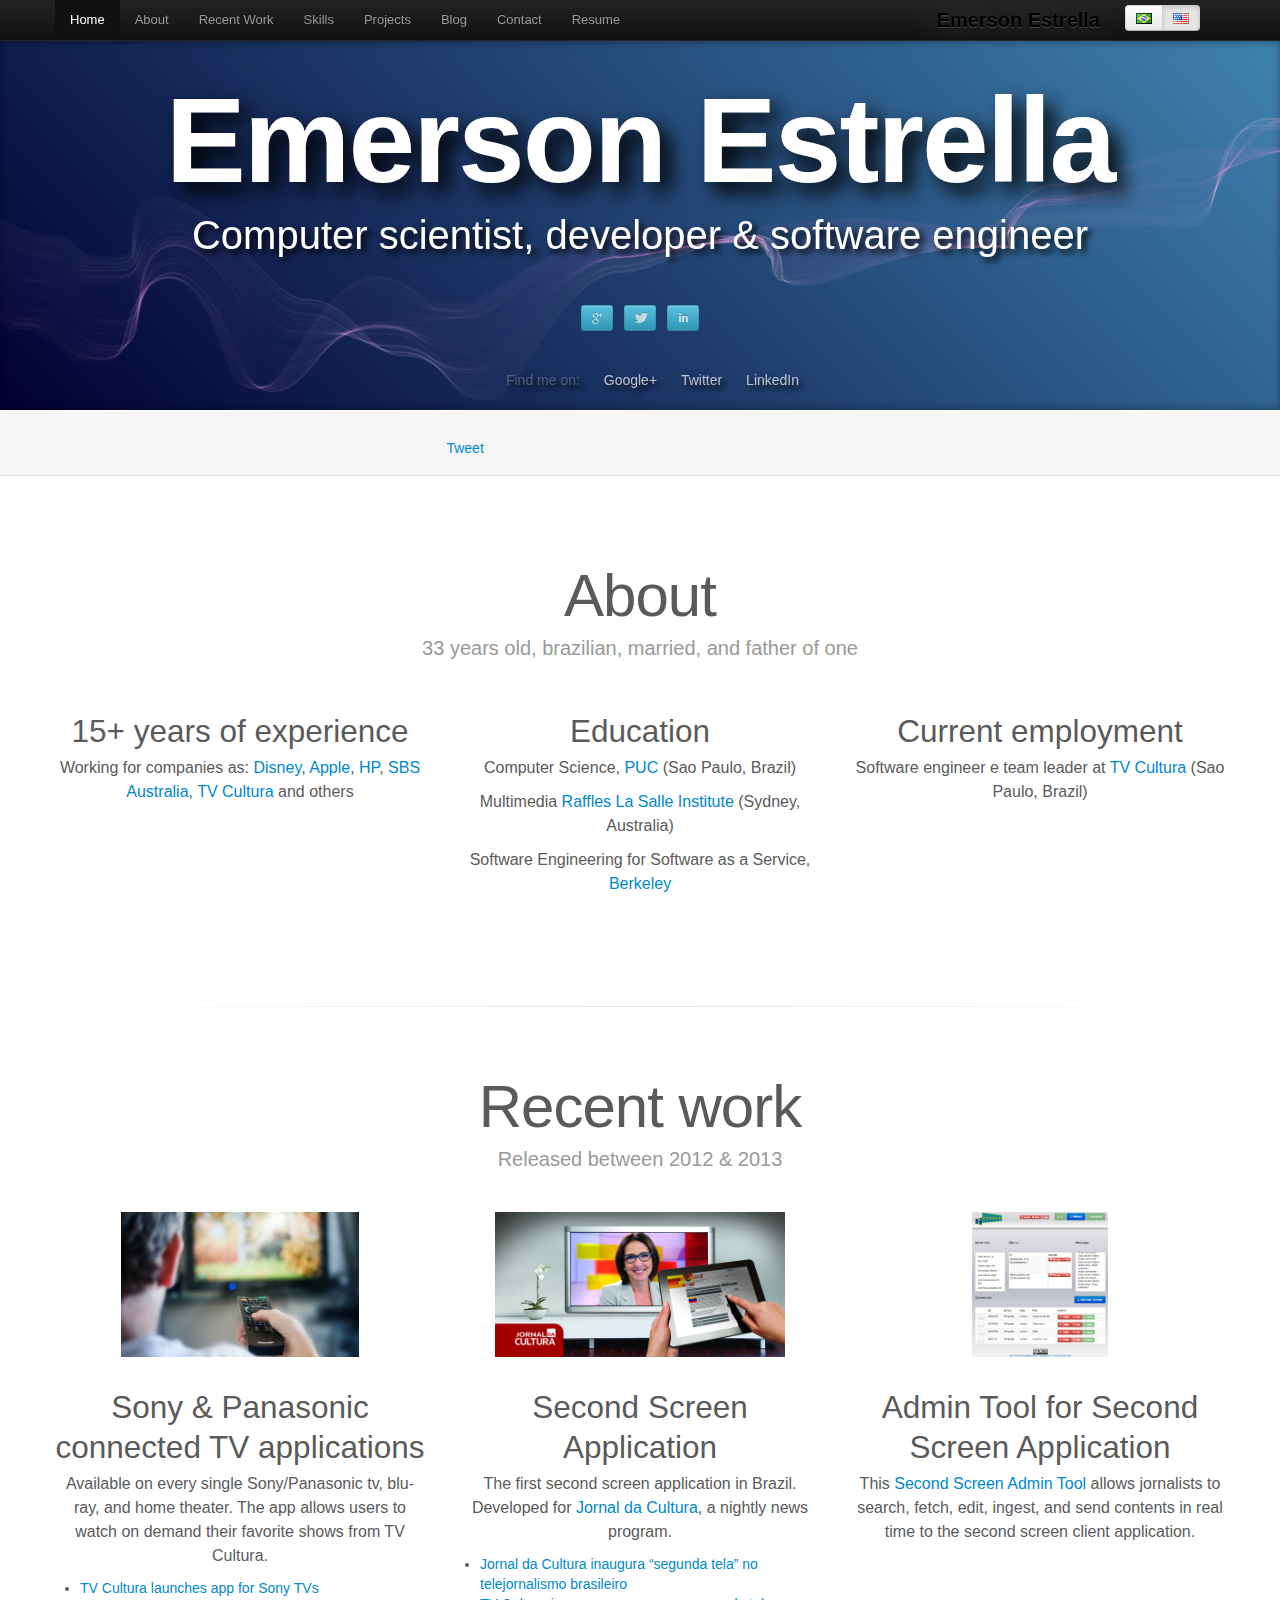
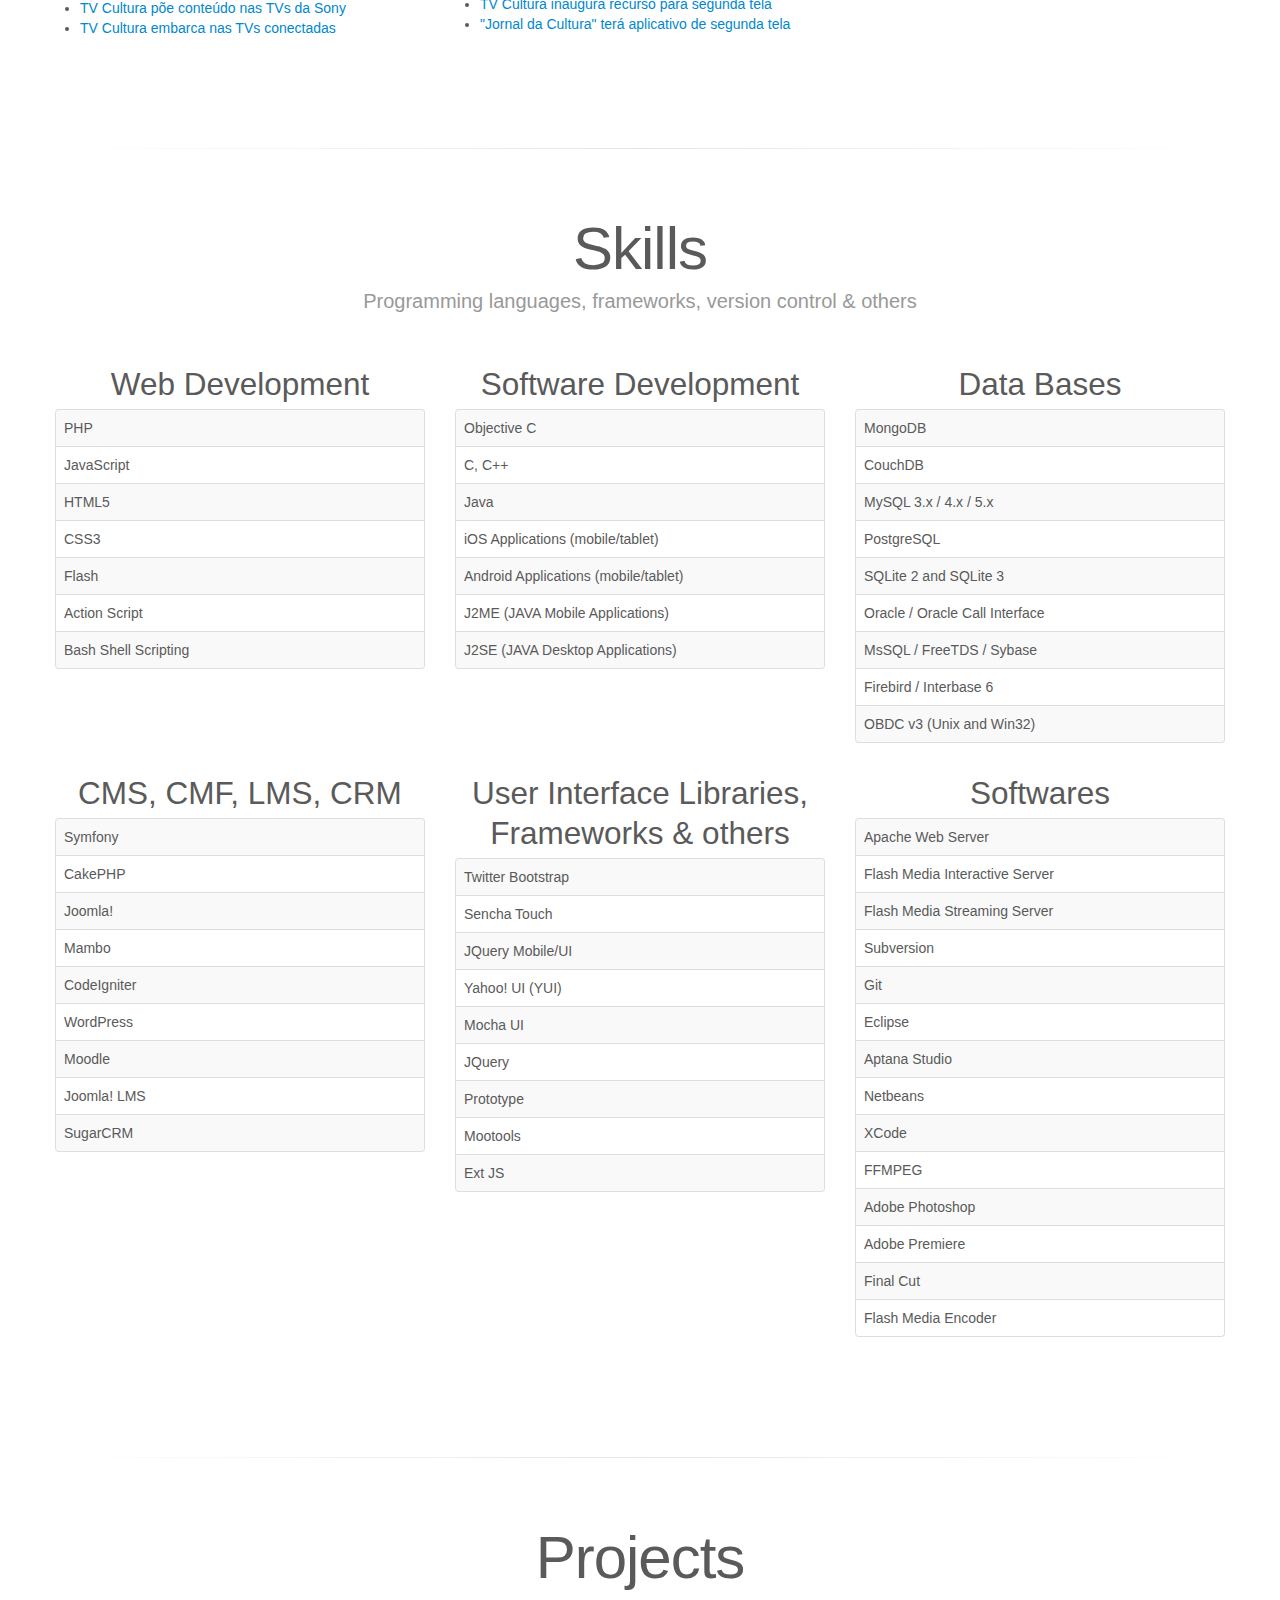
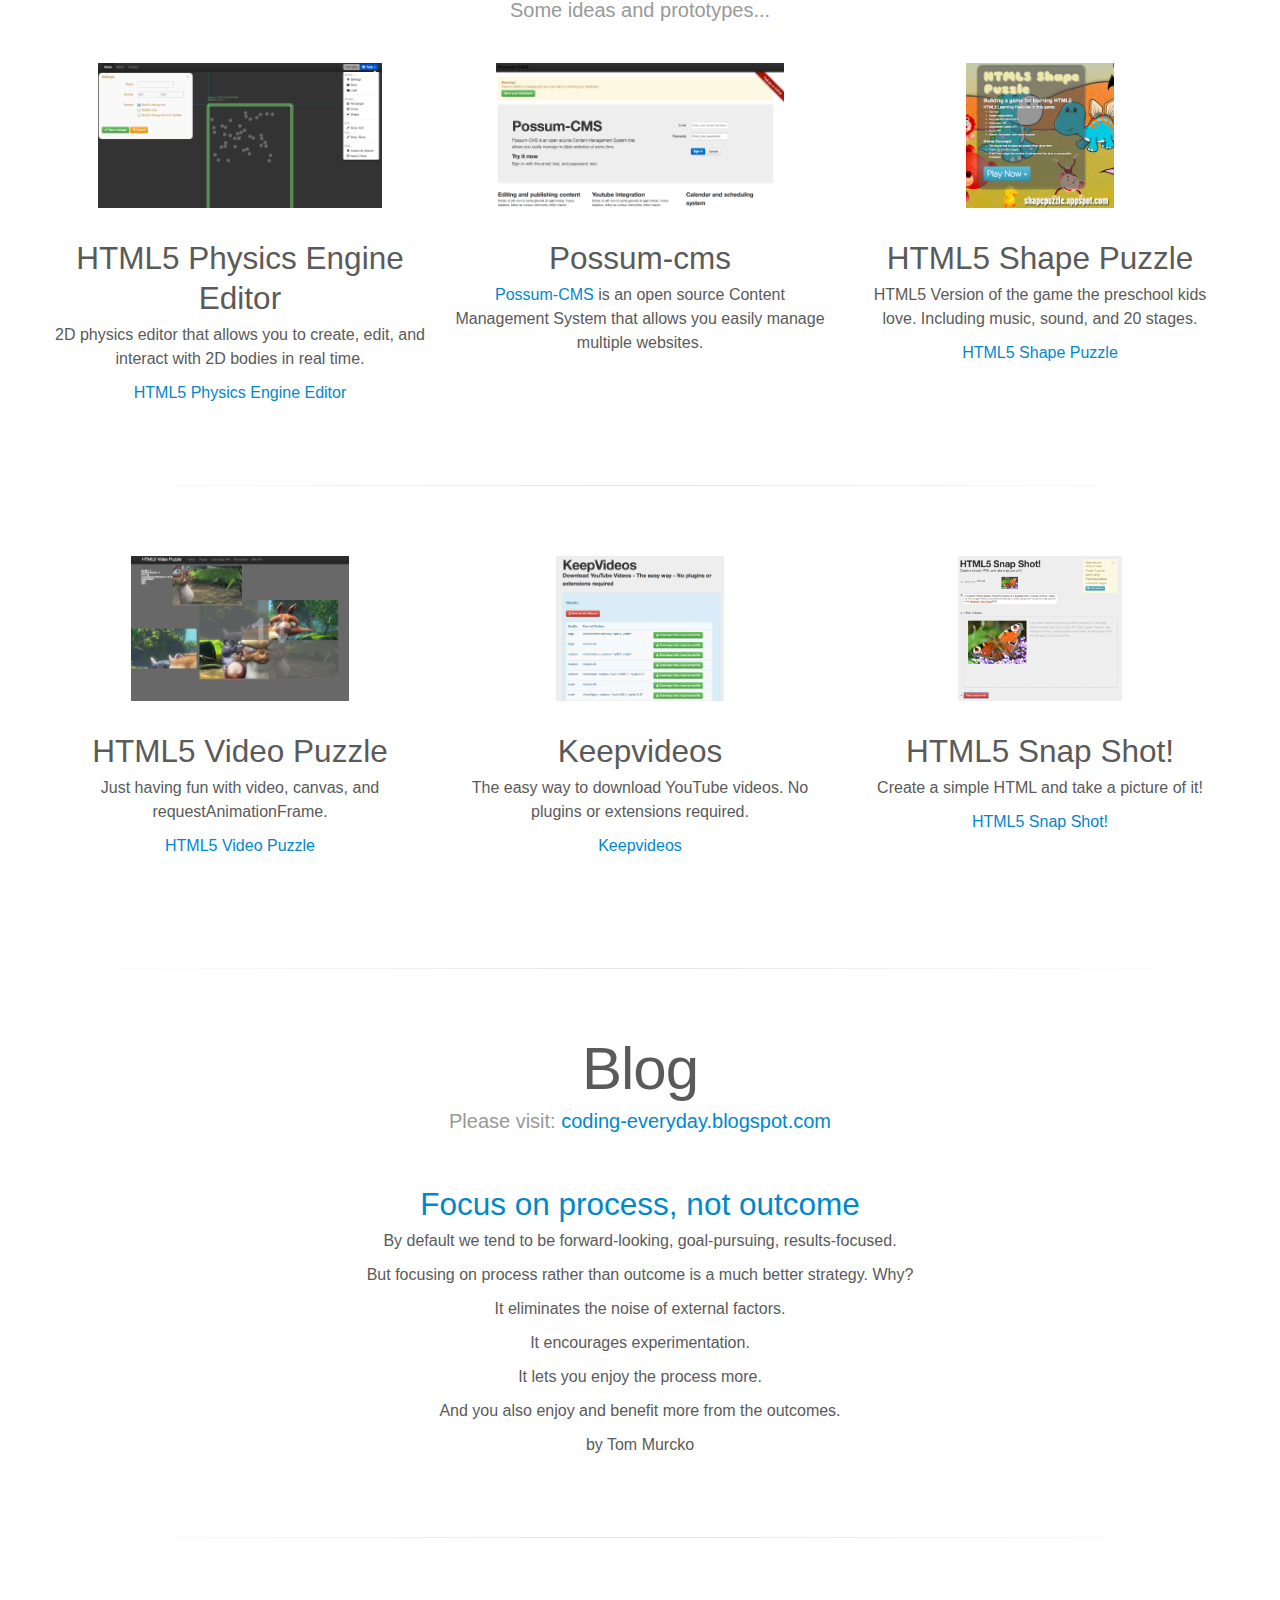
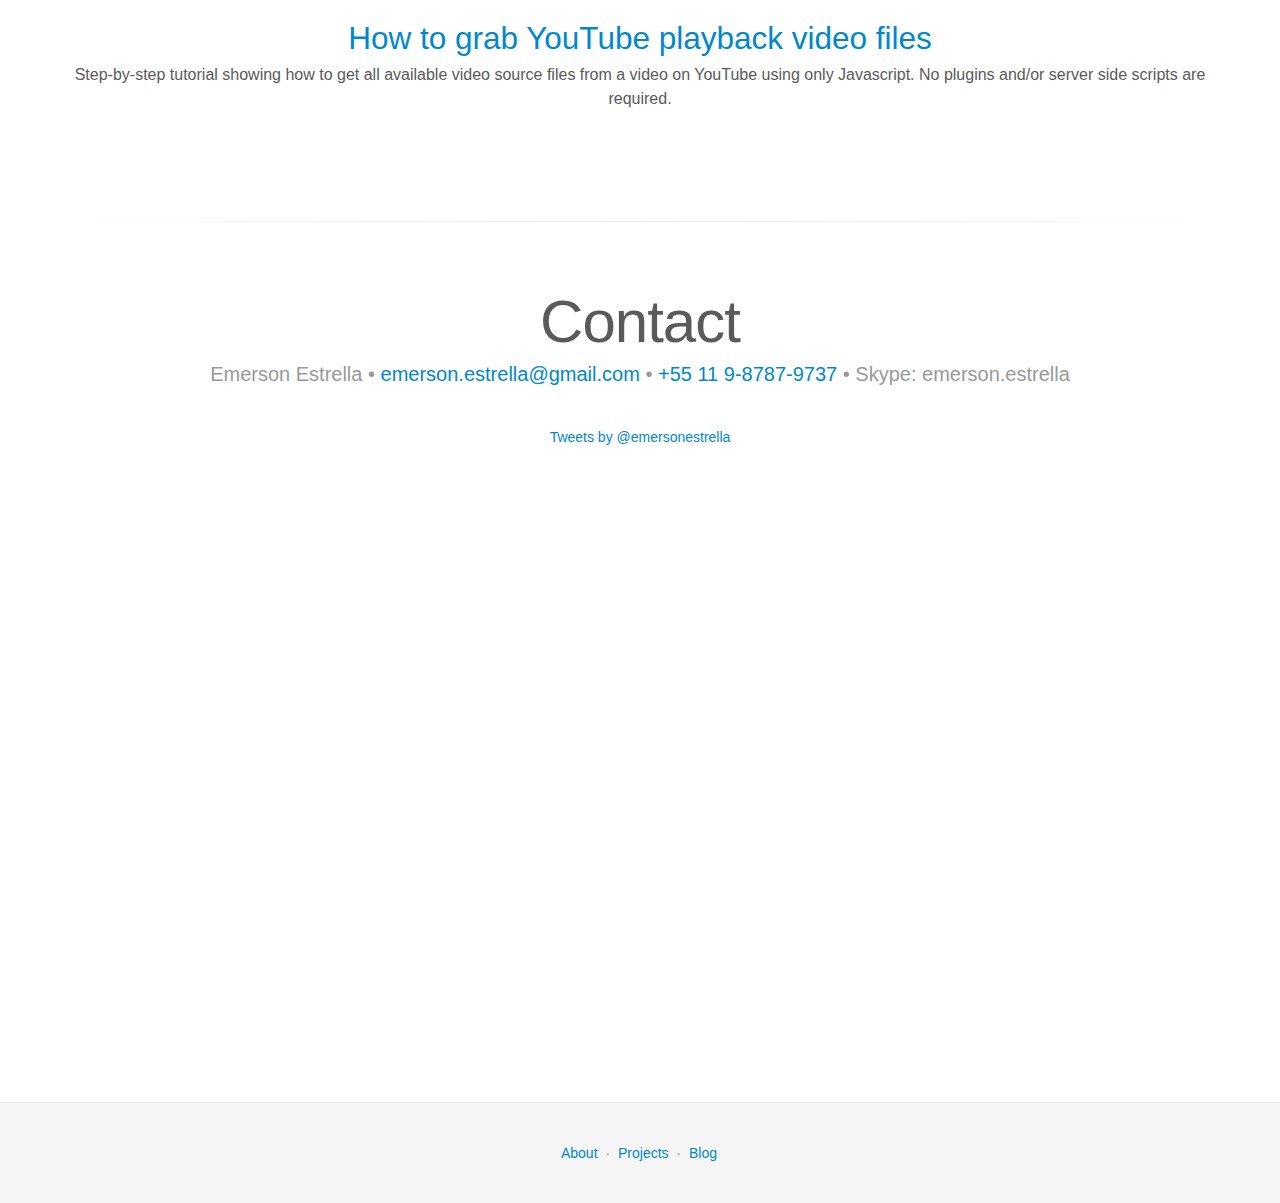
==== commit 5c235144: "…" ====
--- a/index.html
+++ b/index.html
@@ -308,6 +308,12 @@
 
           <div class="row-fluid">
             <div class="span4">
+              <a href="http://html5physicseditor.possum-cms.com" target="_blank"><img class="marketing-img" src="img/physicsengine.png"></a>
+              <h2>HTML5 Physics Engine Editor</h2>
+              <p>2D physics editor that allows you to create, edit, and interact with 2D bodies in real time.</p>
+              <p><a href="http://html5physicseditor.possum-cms.com" target="_blank">HTML5 Physics Engine Editor</a></p>
+            </div>
+            <div class="span4">
               <a href="http://possum-cms.com"><img class="marketing-img" src="img/possum-cms.png"></a>
               <h2>Possum-cms</h2>
               <p><a href="http://possum-cms.com">Possum-CMS</a> is an open source Content Management System that allows you easily manage multiple websites.</p>
@@ -318,28 +324,22 @@
               <p>HTML5 Version of the game the preschool kids love. Including music, sound, and 20 stages.</p>
               <p><a href="http://shapepuzzle.appspot.com">HTML5 Shape Puzzle</a></p>
             </div>
+          </div>
+
+          <hr class="soften">
+
+          <div class="row-fluid">
+            <div class="span4">
+              <a href="http://html5videopuzzle.appspot.com" target="_blank"><img class="marketing-img" src="img/videopuzzle.png"></a>
+              <h2>HTML5 Video Puzzle</h2>
+              <p>Just having fun with video, canvas, and requestAnimationFrame.</p>
+              <p><a href="http://html5videopuzzle.appspot.com">HTML5 Video Puzzle</a></p>
+            </div>
             <div class="span4">
               <a href="http://keepvideos.appspot.com"><img class="marketing-img" src="img/keepvideos.png"></a>
               <h2>Keepvideos</h2>
               <p>The easy way to download YouTube videos. No plugins or extensions required.</p>
               <p><a href="http://keepvideos.appspot.com">Keepvideos</a></p>
-            </div>
-          </div>
-
-          <hr class="soften">
-
-          <div class="row-fluid">
-            <div class="span4">
-              <a href="http://html5videopuzzle.appspot.com" target="_blank"><img class="marketing-img" src="img/videopuzzle.png"></a>
-              <h2>HTML5 Video Puzzle</h2>
-              <p>Just having fun with video, canvas, and requestAnimationFrame.</p>
-              <p><a href="http://html5videopuzzle.appspot.com">HTML5 Video Puzzle</a></p>
-            </div>
-            <div class="span4">
-              <a href="http://html5physicseditor.possum-cms.com" target="_blank"><img class="marketing-img" src="img/physicsengine.png"></a>
-              <h2>HTML5 Physics Engine Editor</h2>
-              <p>2D physics editor that allows you to create, edit, and interact with 2D bodies in real time.</p>
-              <p><a href="http://html5physicseditor.possum-cms.com" target="_blank">HTML5 Physics Engine Editor</a></p>
             </div>
             <div class="span4">
               <a href="http://html5snapshot.appspot.com" target="_blank"><img class="marketing-img" src="img/snapshot.png"></a>
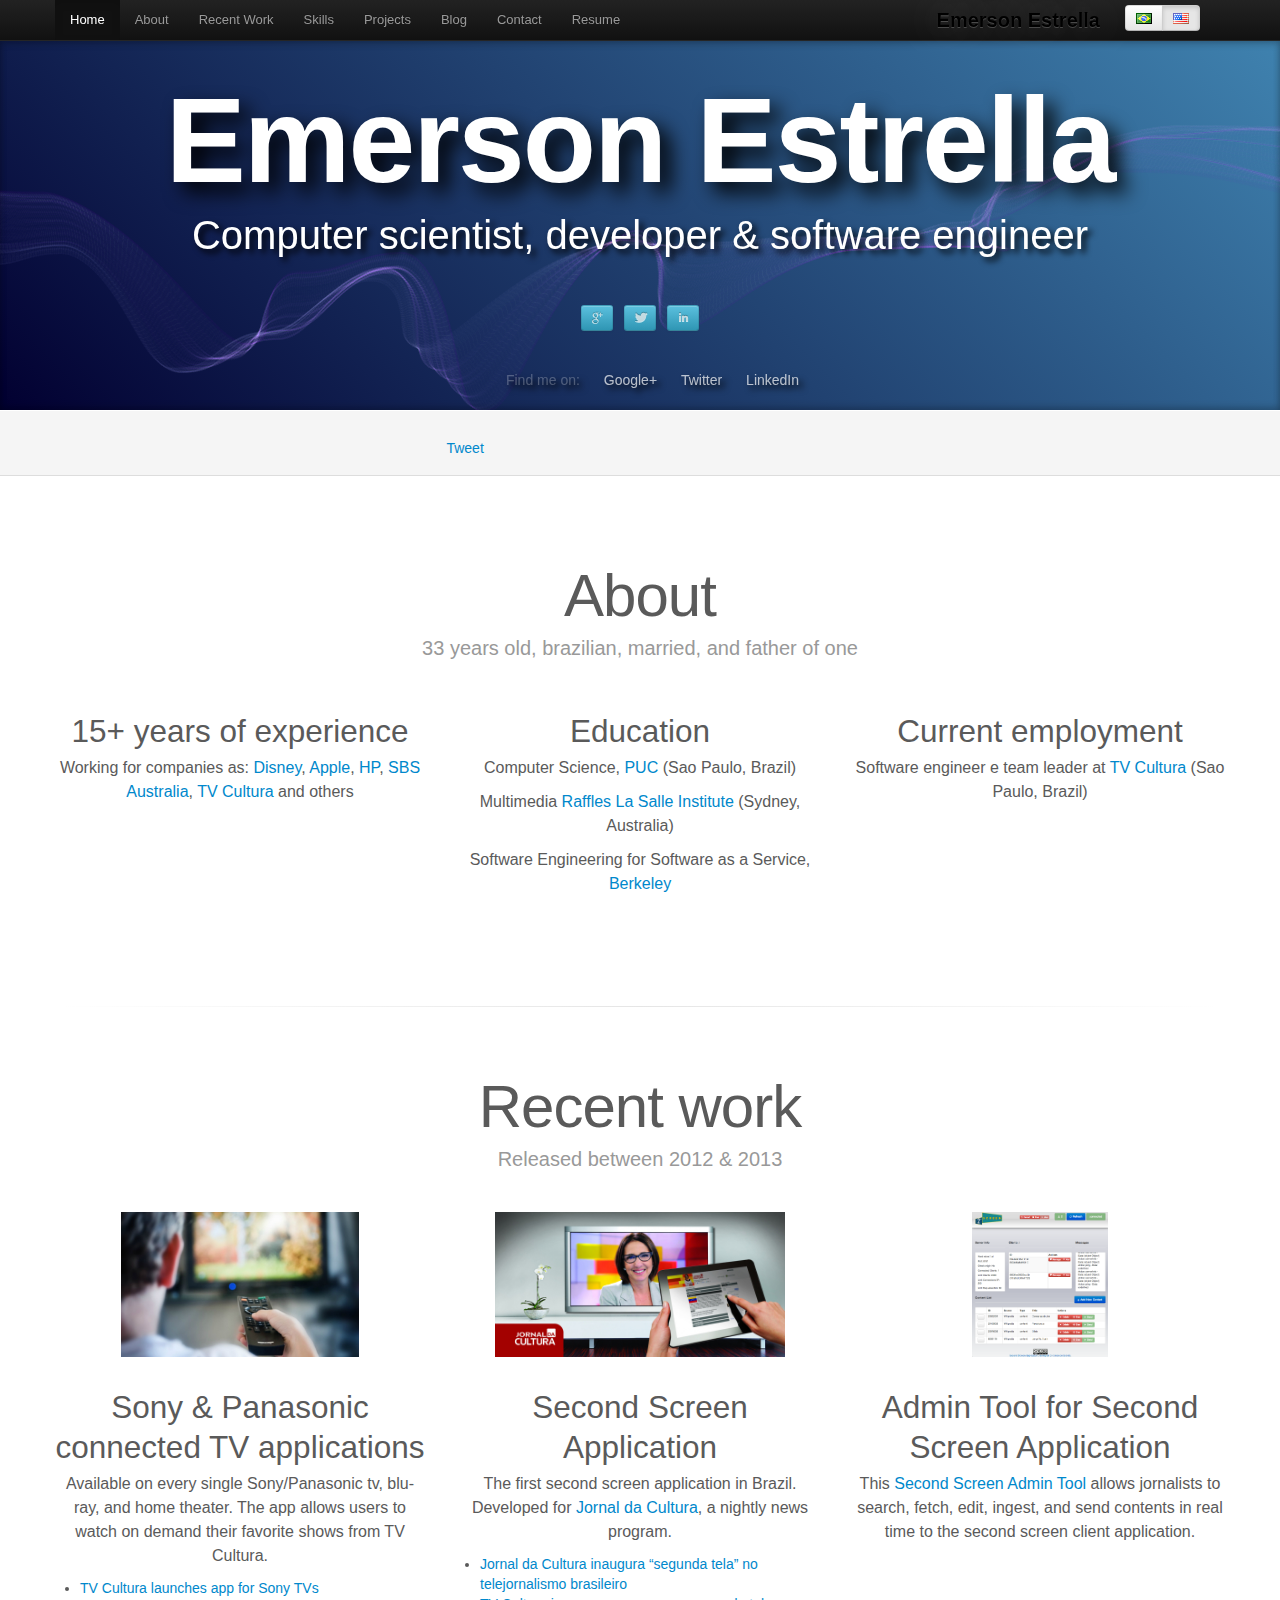
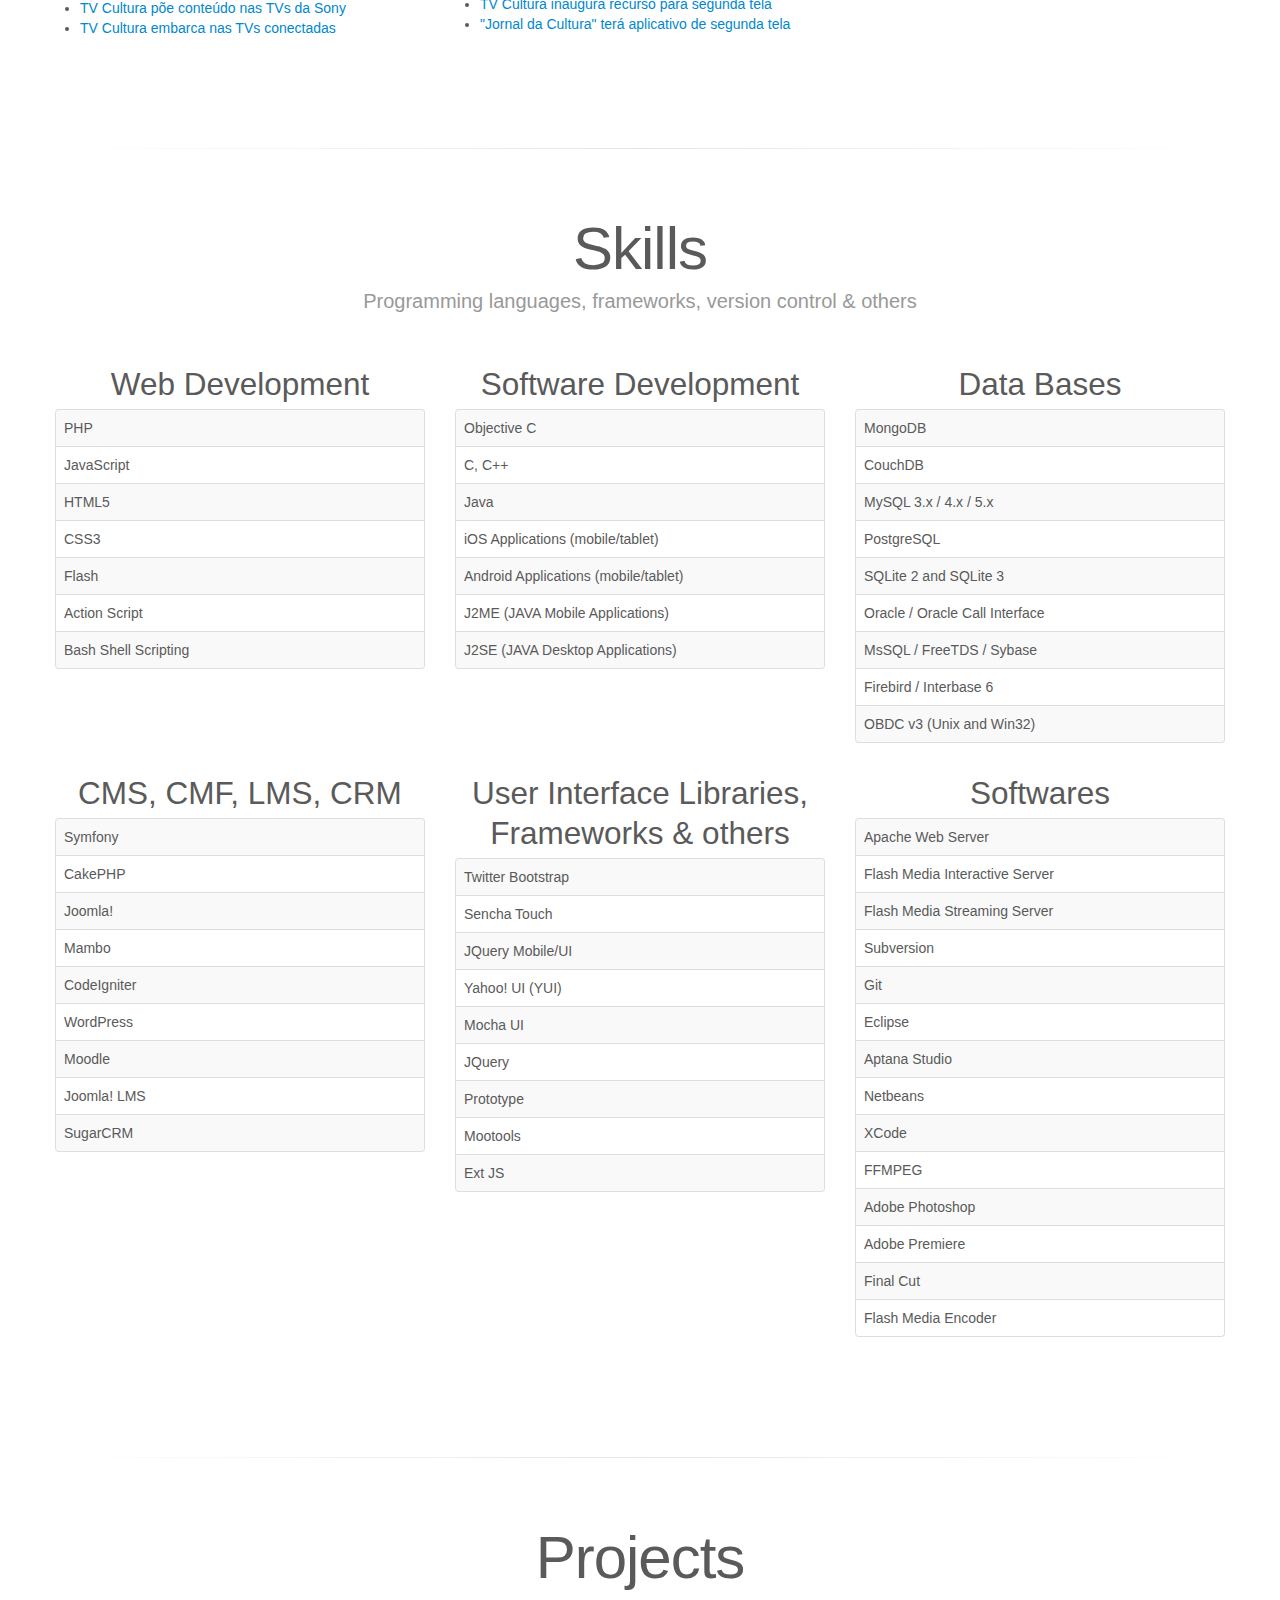
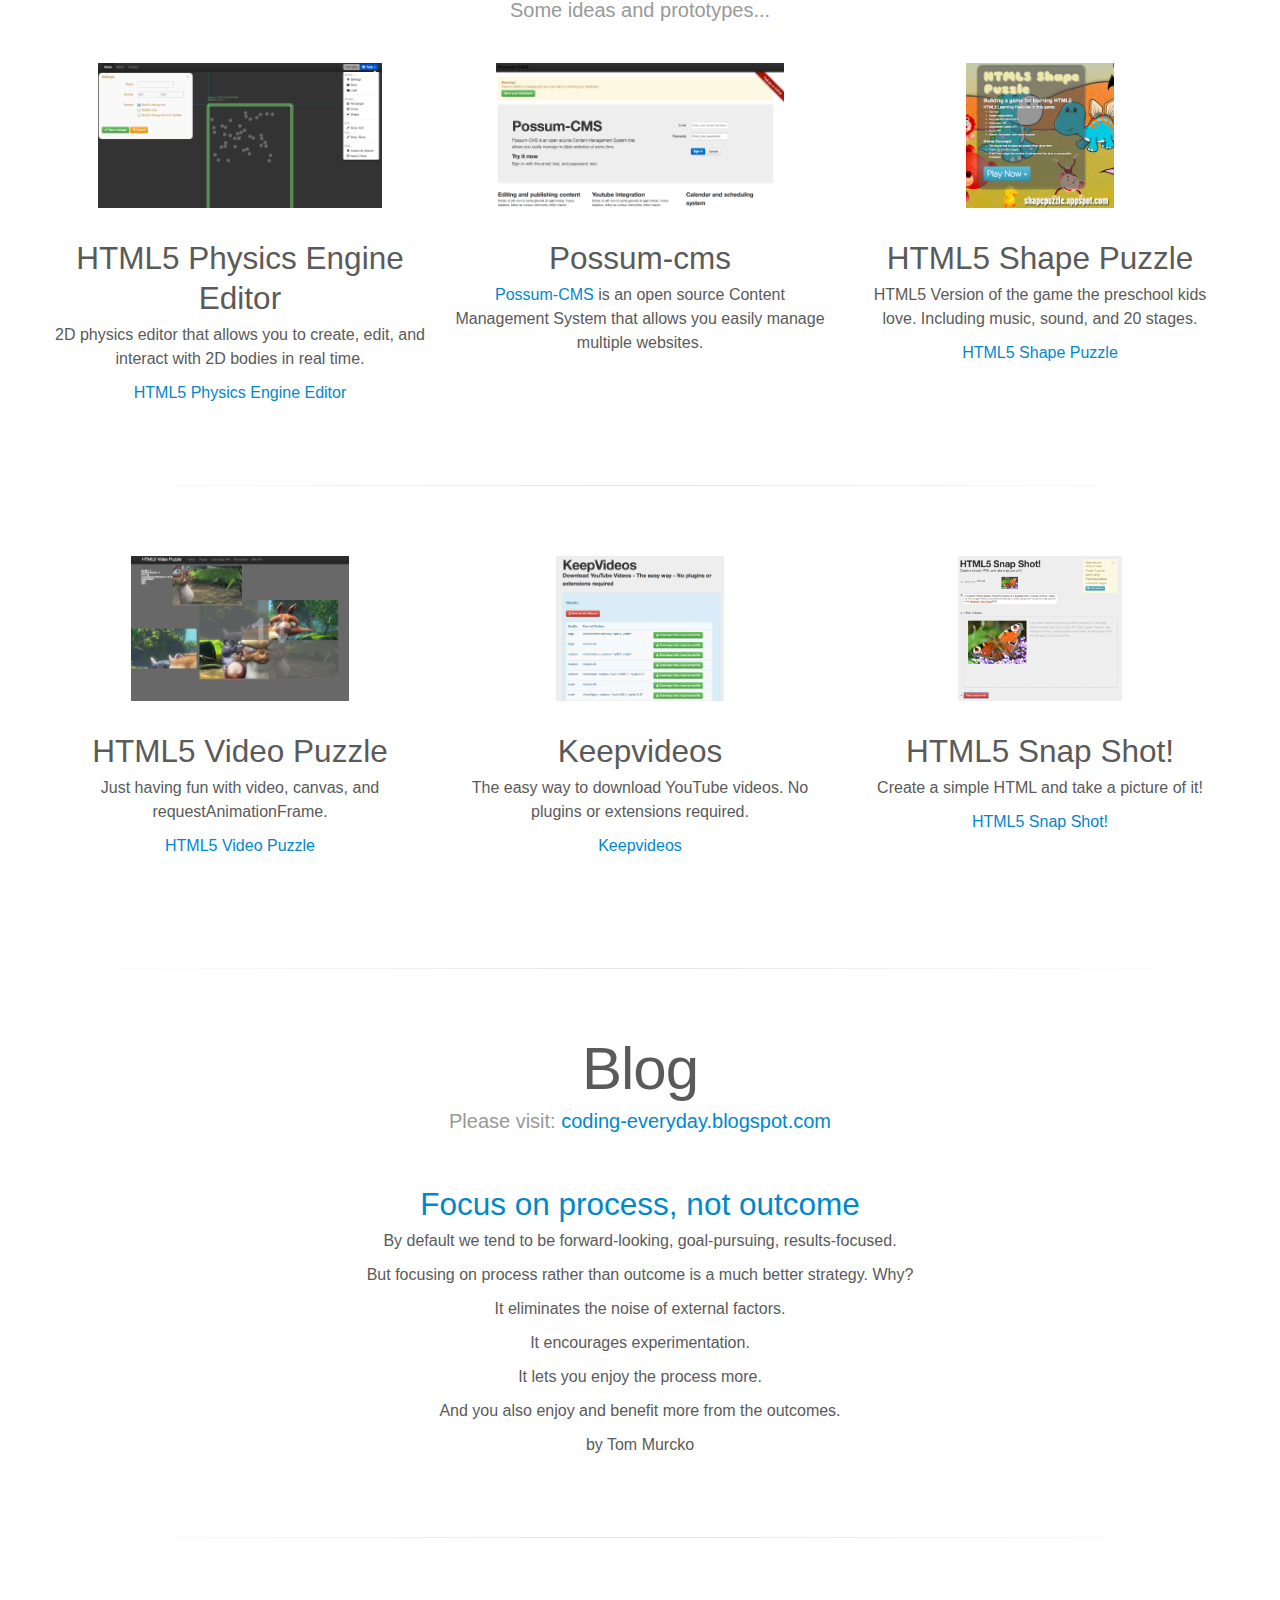
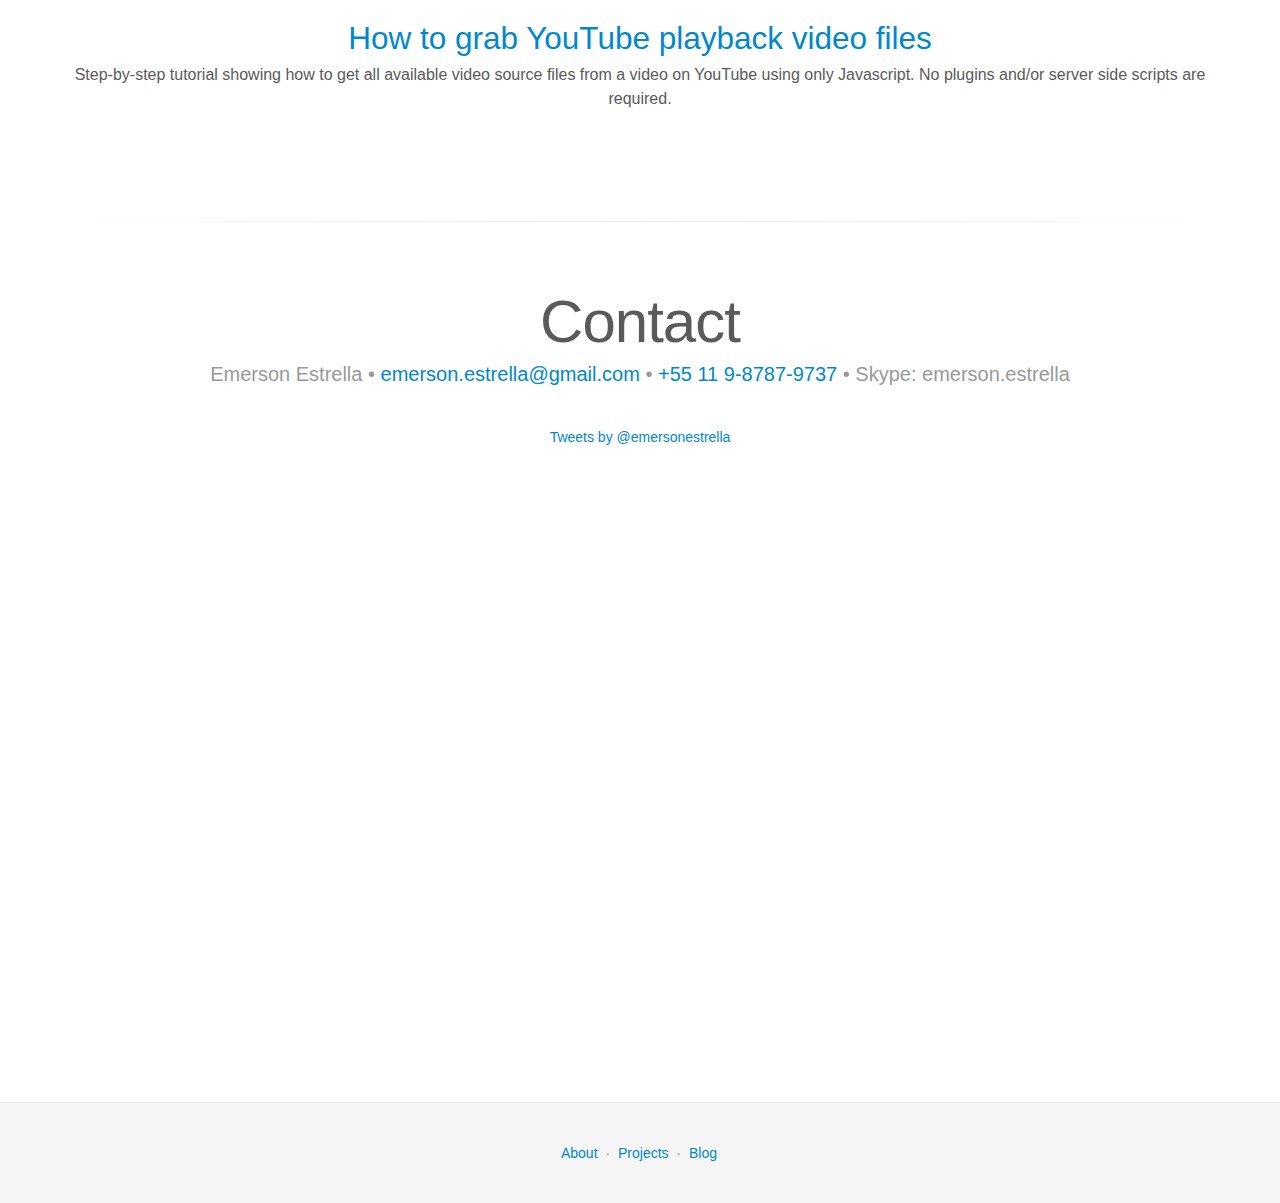
==== commit 5d54e864: "author url" ====
--- a/index.html
+++ b/index.html
@@ -6,7 +6,7 @@
     <meta name="viewport" content="width=device-width, initial-scale=1.0">
     <meta name="description" content="Emerson Estrella - Computer scientist">
     <meta name="author" content="Emerson Estrella">
-    <link rel="author" href="https://plus.google.com/u/0/106482397345579796333">
+    <link rel="author" content="Emerson Estrella" href="https://plus.google.com/u/0/106482397345579796333">
 
     <meta itemprop="name" content="Emerson Estrella">
     <meta itemprop="description" content="Computer Scientist">
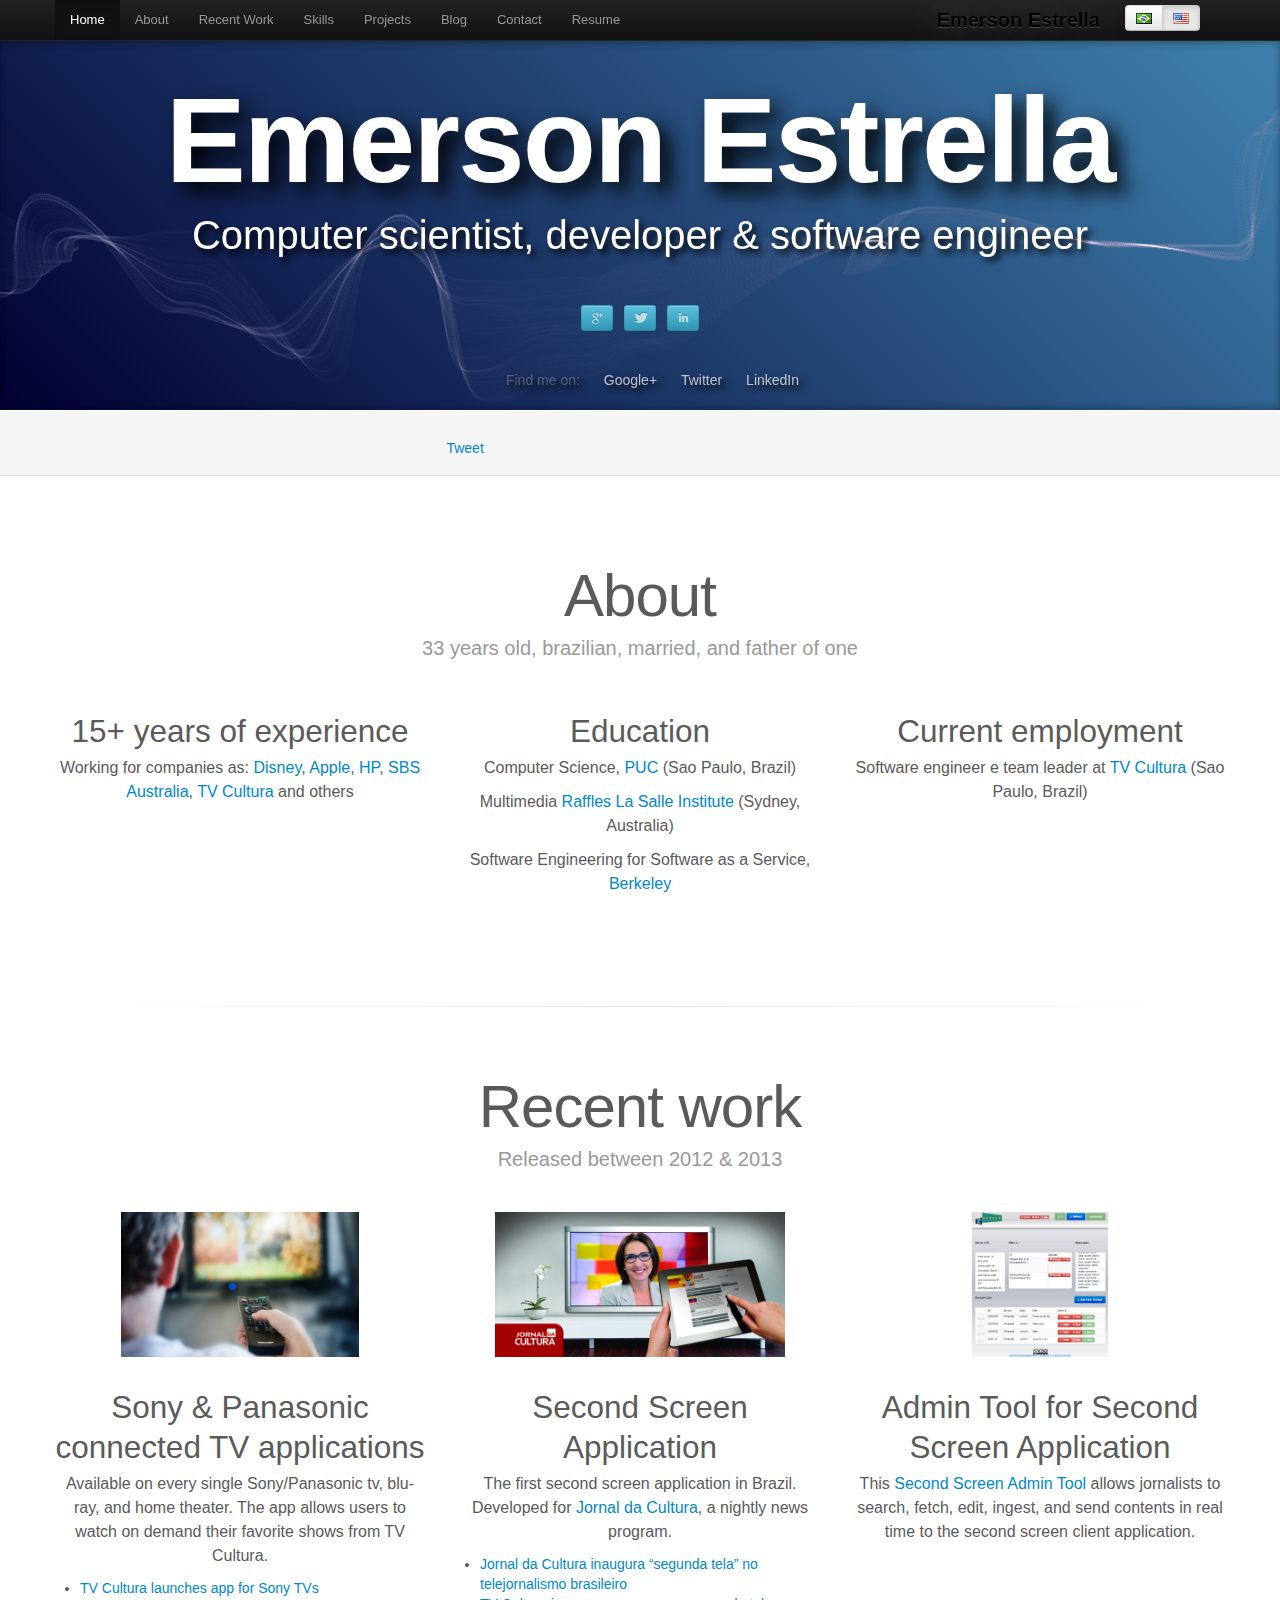
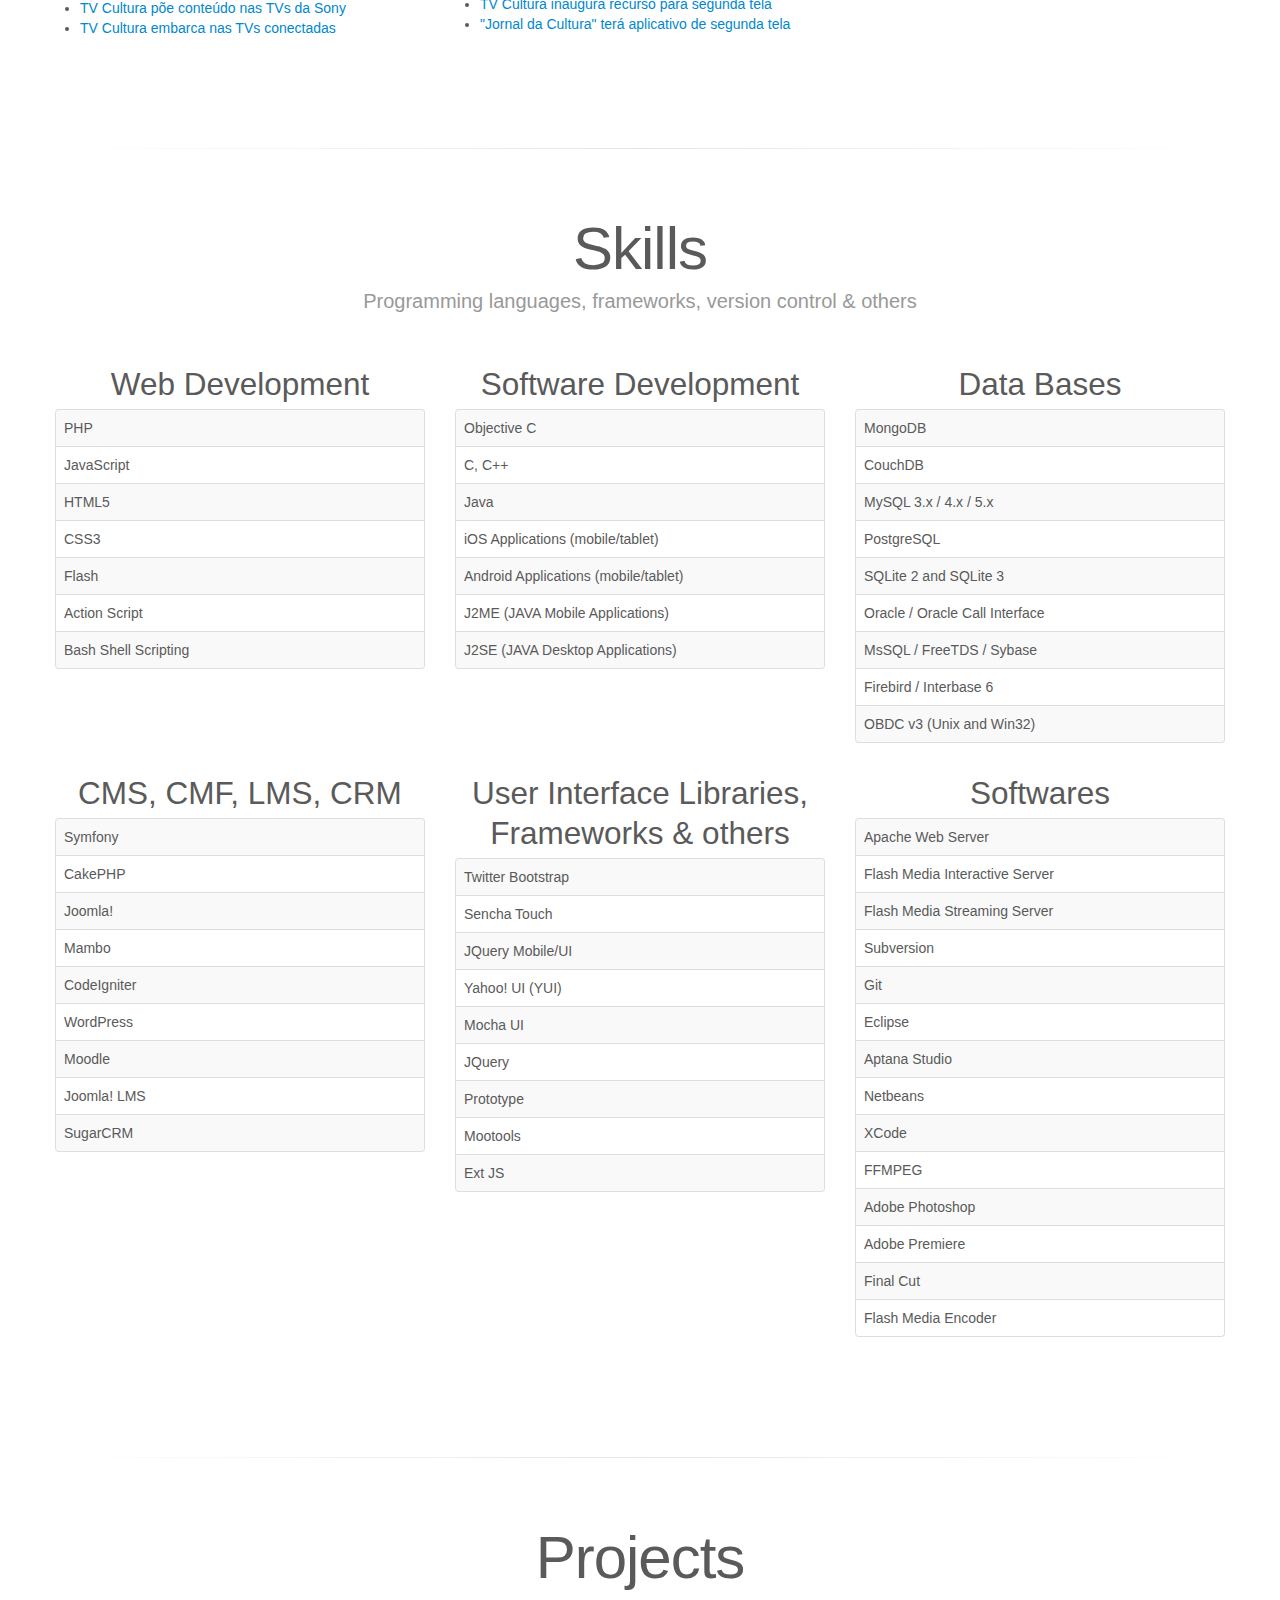
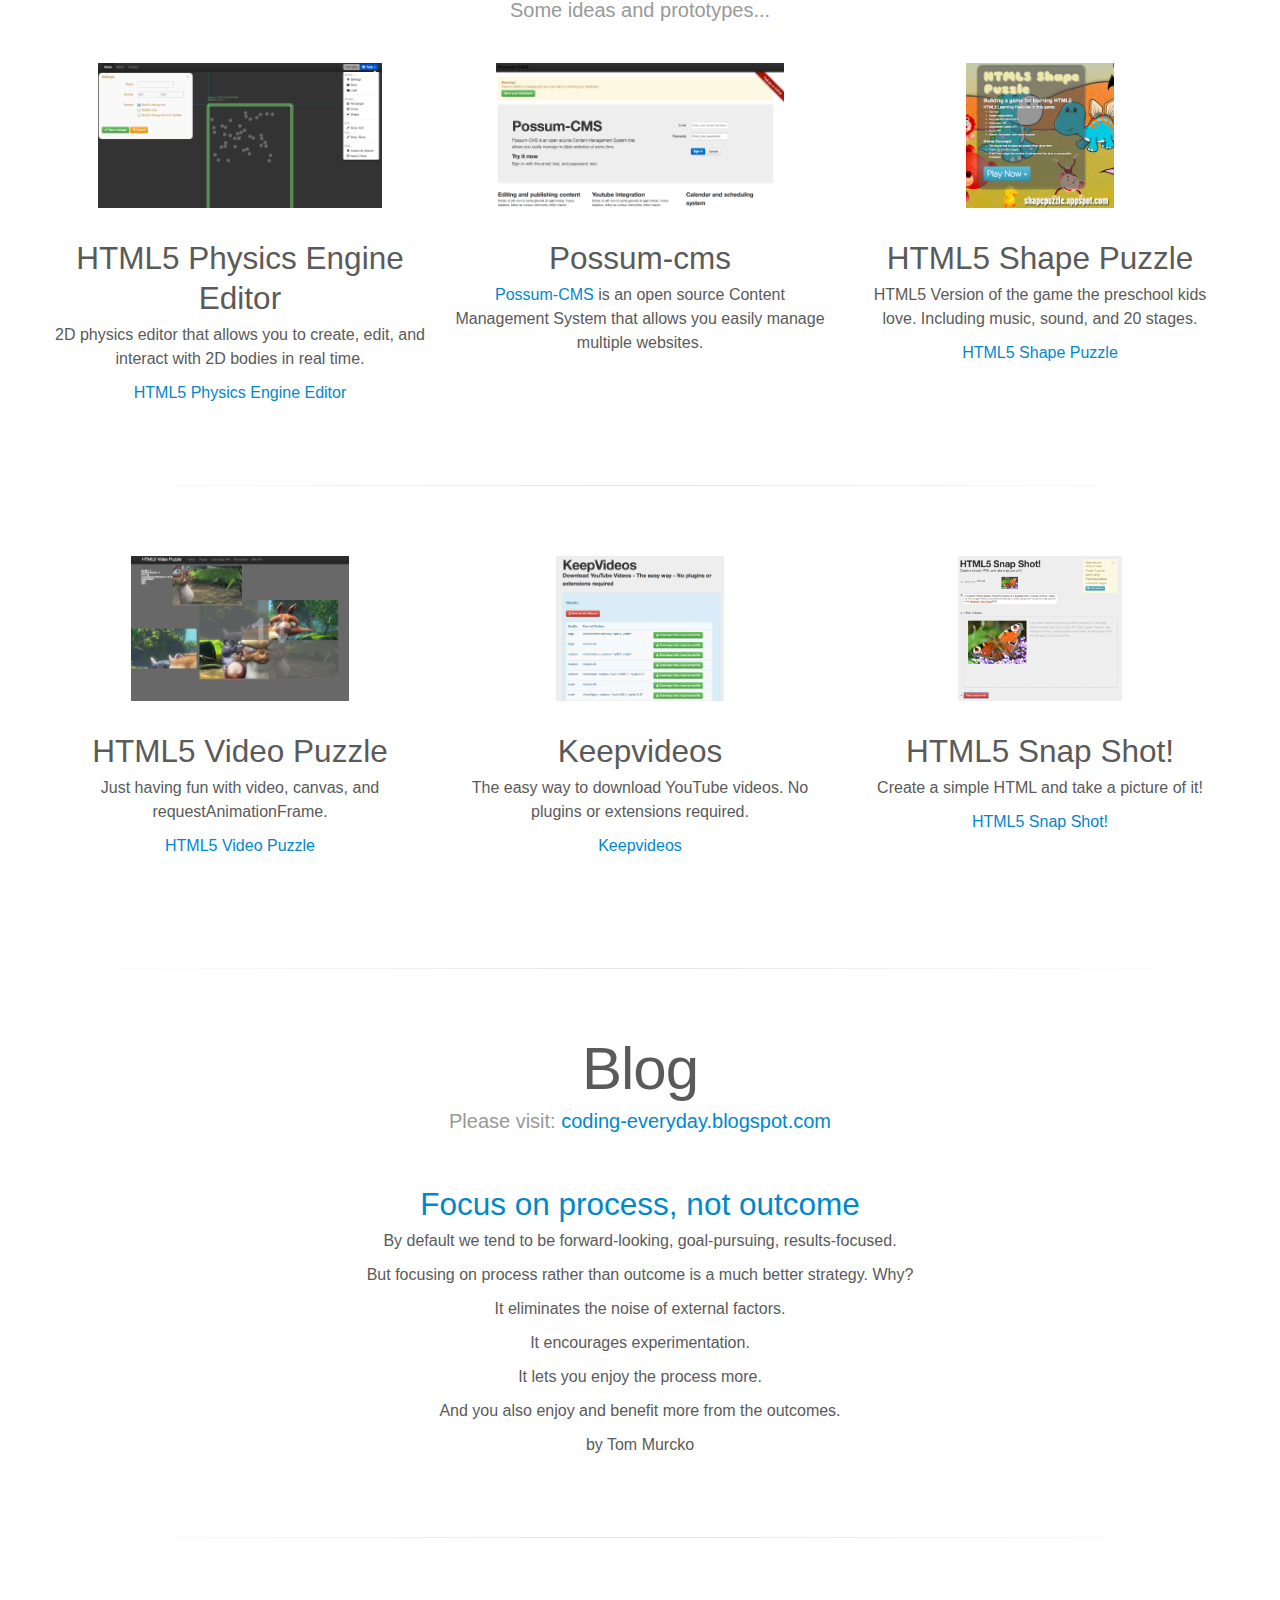
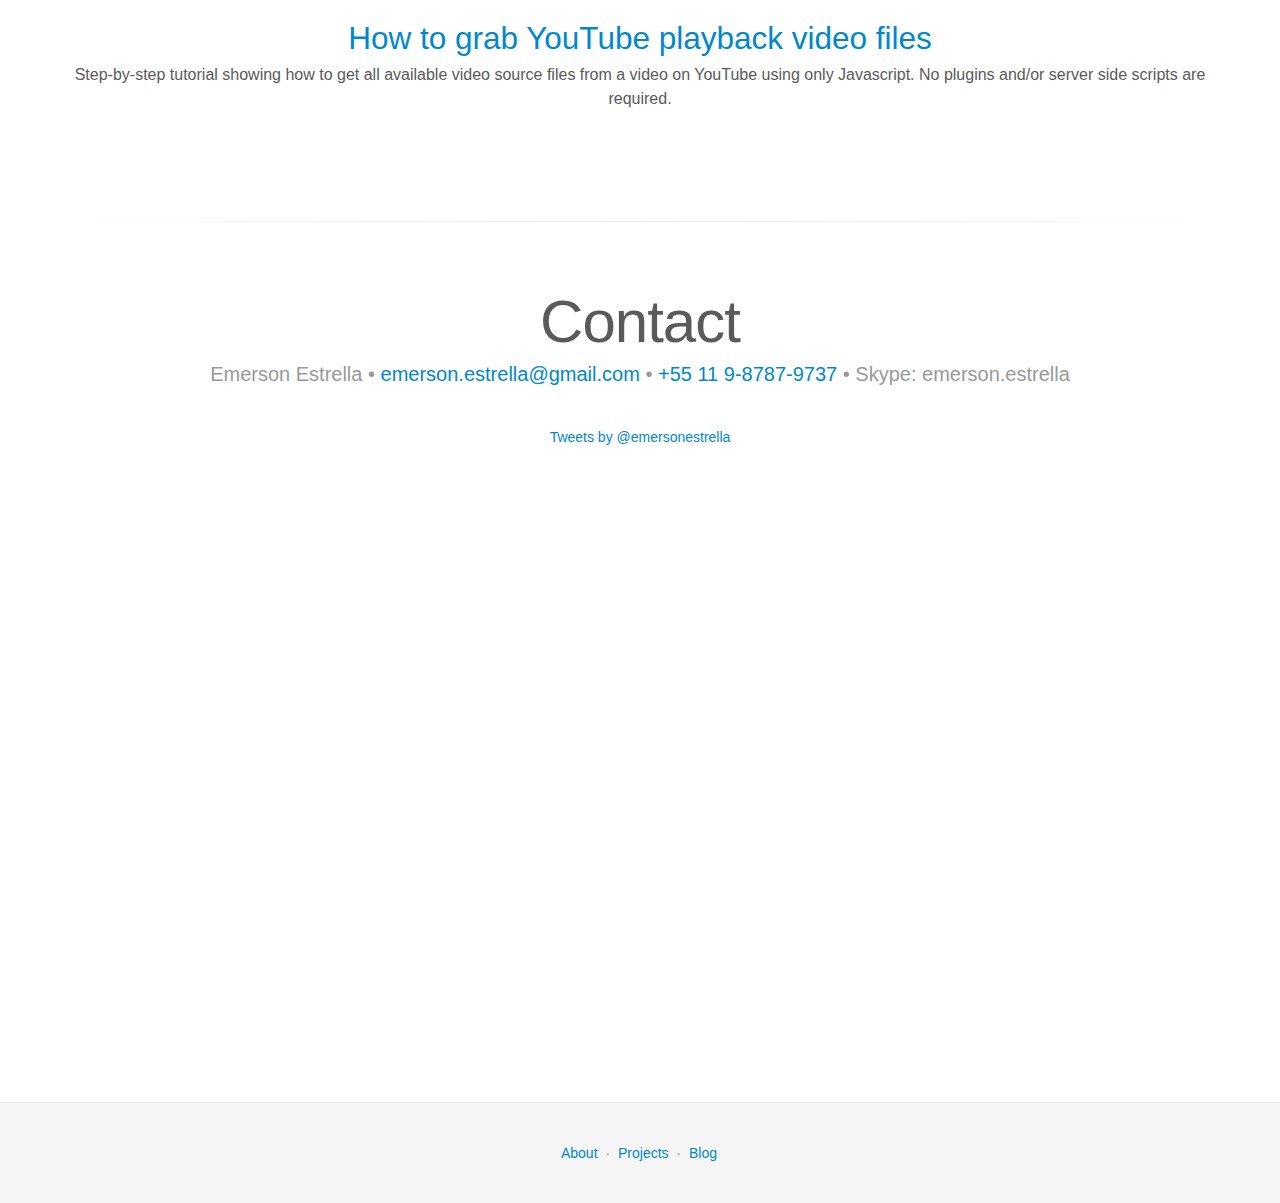
==== commit e1fe5c51: "linkedin URL update" ====
--- a/index.html
+++ b/index.html
@@ -87,10 +87,10 @@
           <h1>Emerson Estrella</h1>
           <p>Computer scientist, developer & software engineer</p>
           <p>
-            <a href="https://plus.google.com/u/0/106482397345579796333/posts" class="btn btn-info btn-small"><i class="icon-google-plus"></i></a>
-            <a href="https://twitter.com/emersonestrella" class="btn btn-info btn-small"><i class="icon-twitter"></i></a>
+            <a href="https://plus.google.com/u/0/106482397345579796333/posts" target="_blank" class="btn btn-info btn-small"><i class="icon-google-plus"></i></a>
+            <a href="https://twitter.com/emersonestrella" target="_blank" class="btn btn-info btn-small"><i class="icon-twitter"></i></a>
             <!-- <a href="#" class="btn btn-primary btn-small"><i class="icon-facebook icon-white"></i> Facebook</a> -->
-            <a href="http://www.linkedin.com/pub/emerson-estrella/14/471/302" class="btn btn-info btn-small"><i class="icon-linkedin"></i></a>
+            <a href="http://www.linkedin.com/in/emersonestrella" target="_blank" class="btn btn-info btn-small"><i class="icon-linkedin"></i></a>
             <!--<a href="#" class="btn btn-info btn-small"><i class="icon-github"></i></a>-->
           </p>
           <ul class="masthead-links">
@@ -104,7 +104,7 @@
               <a href="https://twitter.com/emersonestrella" target="_blank" title="Twitter">Twitter</a>
             </li>
             <li>
-              <a href="http://www.linkedin.com/pub/emerson-estrella/14/471/302" target="_blank" title="LinkedIn">LinkedIn</a>
+              <a href="http://www.linkedin.com/in/emersonestrella" target="_blank" title="LinkedIn">LinkedIn</a>
             </li><!--
             <li>
               <a href="#">GitHub</a>
@@ -391,7 +391,7 @@
           <div class="row-fluid">
             <div class="span4">
               <p><div class="g-plus" data-height="69" data-href="//plus.google.com/106482397345579796333" data-rel="author"></div></p>
-              <p><script type="IN/MemberProfile" data-id="http://www.linkedin.com/pub/emerson-estrella/14/471/302" data-format="hover" data-text="Emerson Estrella"></script></p>
+              <p><script type="IN/MemberProfile" data-id="http://www.linkedin.com/in/emersonestrella" data-format="hover" data-text="Emerson Estrella"></script></p>
             </div>
             <div class="span4">
               <a class="twitter-timeline" href="https://twitter.com/emersonestrella" data-widget-id="310872686291189760">Tweets by @emersonestrella</a>
